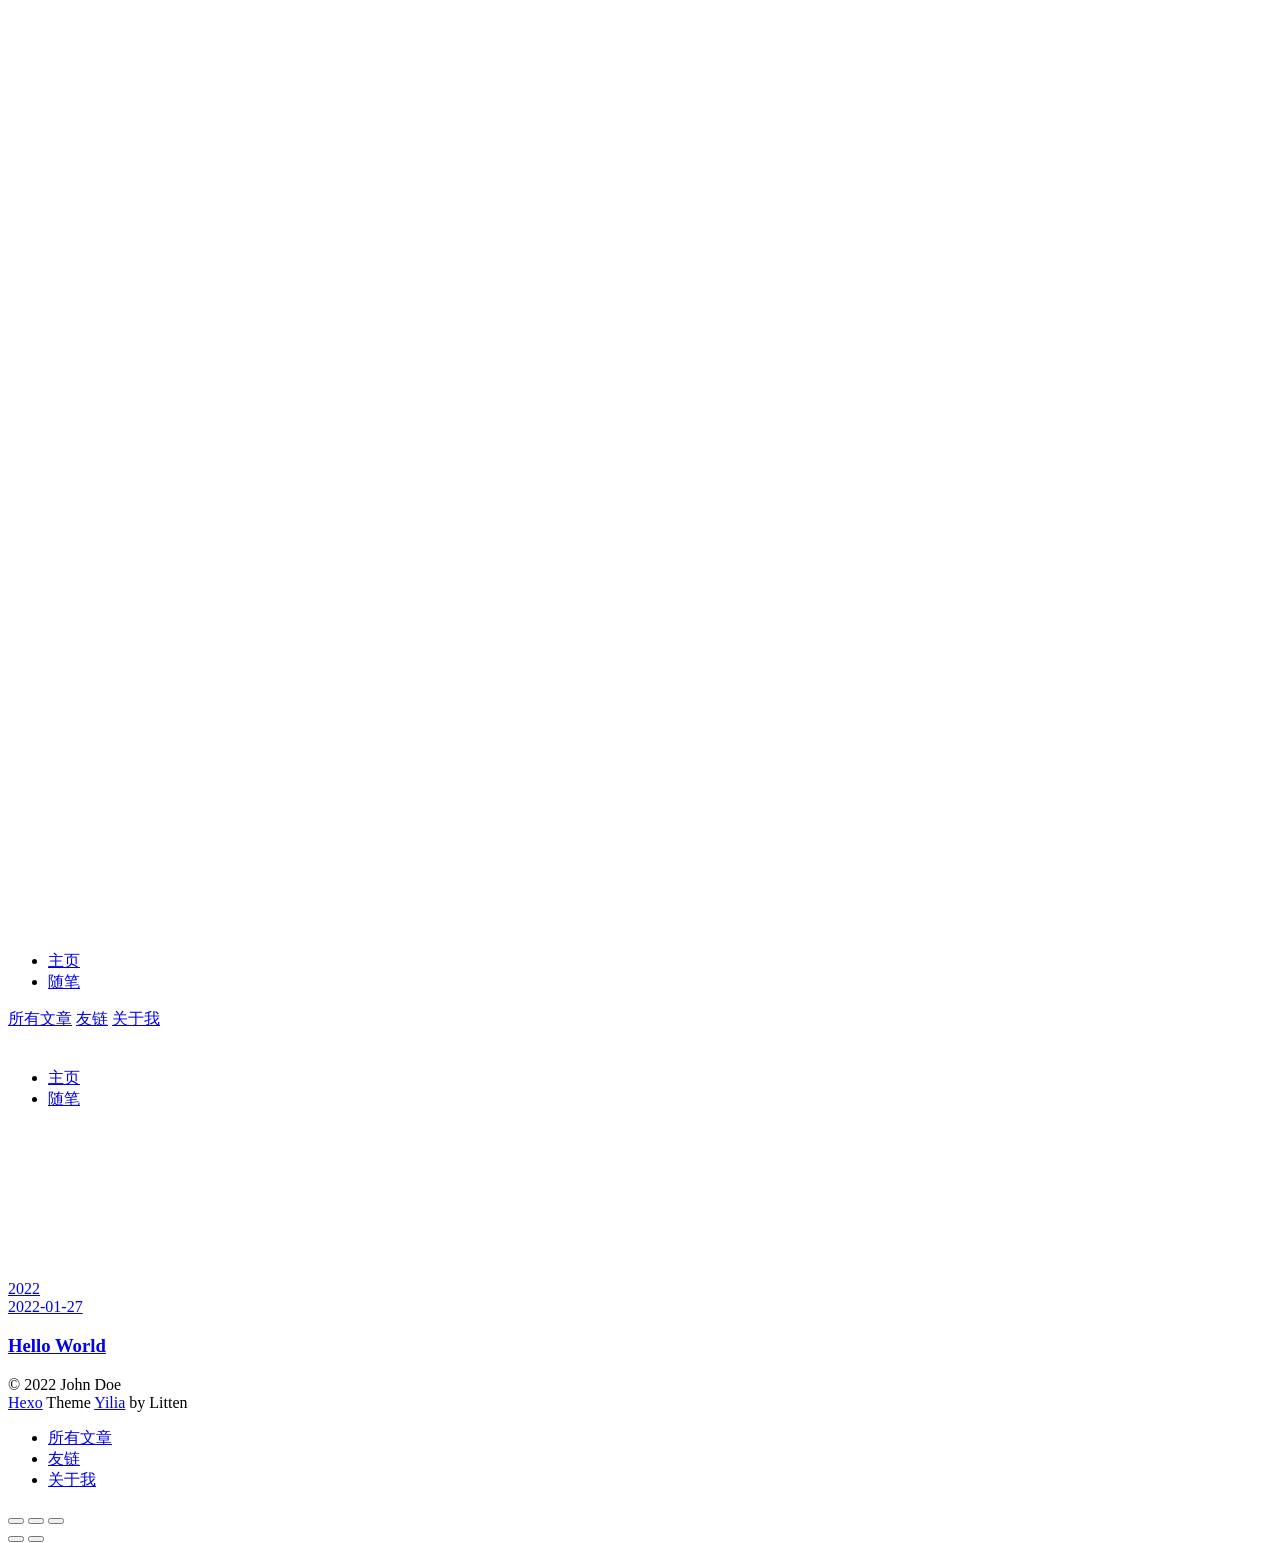
==== archives/index.html @ a37ba39b "Site updated: 2022-01-27 17:16:28" ====
<!DOCTYPE html>
<html>
<head>
  <meta charset="utf-8">
  
  <meta name="renderer" content="webkit">
  <meta http-equiv="X-UA-Compatible" content="IE=edge" >
  <link rel="dns-prefetch" href="http://example.com">
  <title>Archives | Hexo</title>
  <meta name="viewport" content="width=device-width, initial-scale=1, maximum-scale=1">
  <meta property="og:type" content="website">
<meta property="og:title" content="Hexo">
<meta property="og:url" content="http://example.com/archives/index.html">
<meta property="og:site_name" content="Hexo">
<meta property="og:locale" content="en_US">
<meta property="article:author" content="John Doe">
<meta name="twitter:card" content="summary">
  
    <link rel="alternative" href="/atom.xml" title="Hexo" type="application/atom+xml">
  
  
    <link rel="icon" href="/favicon.png">
  
  <link rel="stylesheet" type="text/css" href="/./main.0cf68a.css">
  <style type="text/css">
  
    #container.show {
      background: linear-gradient(200deg,#a0cfe4,#e8c37e);
    }
  </style>
  

  

<meta name="generator" content="Hexo 6.0.0"></head>

<body>
  <div id="container" q-class="show:isCtnShow">
    <canvas id="anm-canvas" class="anm-canvas"></canvas>
    <div class="left-col" q-class="show:isShow">
      
<div class="overlay" style="background: #4d4d4d"></div>
<div class="intrude-less">
	<header id="header" class="inner">
		<a href="/" class="profilepic">
			<img src="" class="js-avatar">
		</a>
		<hgroup>
		  <h1 class="header-author"><a href="/"></a></h1>
		</hgroup>
		

		<nav class="header-menu">
			<ul>
			
				<li><a href="/">主页</a></li>
	        
				<li><a href="/tags/%E9%9A%8F%E7%AC%94/">随笔</a></li>
	        
			</ul>
		</nav>
		<nav class="header-smart-menu">
    		
    			
    			<a q-on="click: openSlider(e, 'innerArchive')" href="javascript:void(0)">所有文章</a>
    			
            
    			
    			<a q-on="click: openSlider(e, 'friends')" href="javascript:void(0)">友链</a>
    			
            
    			
    			<a q-on="click: openSlider(e, 'aboutme')" href="javascript:void(0)">关于我</a>
    			
            
		</nav>
		<nav class="header-nav">
			<div class="social">
				
					<a class="github" target="_blank" href="#" title="github"><i class="icon-github"></i></a>
		        
					<a class="weibo" target="_blank" href="#" title="weibo"><i class="icon-weibo"></i></a>
		        
					<a class="rss" target="_blank" href="#" title="rss"><i class="icon-rss"></i></a>
		        
					<a class="zhihu" target="_blank" href="#" title="zhihu"><i class="icon-zhihu"></i></a>
		        
			</div>
		</nav>
	</header>		
</div>

    </div>
    <div class="mid-col" q-class="show:isShow,hide:isShow|isFalse">
      
<nav id="mobile-nav">
  	<div class="overlay js-overlay" style="background: #4d4d4d"></div>
	<div class="btnctn js-mobile-btnctn">
  		<div class="slider-trigger list" q-on="click: openSlider(e)"><i class="icon icon-sort"></i></div>
	</div>
	<div class="intrude-less">
		<header id="header" class="inner">
			<div class="profilepic">
				<img src="" class="js-avatar">
			</div>
			<hgroup>
			  <h1 class="header-author js-header-author"></h1>
			</hgroup>
			
			
			
				
			
				
			
			
			
			<nav class="header-nav">
				<div class="social">
					
						<a class="github" target="_blank" href="#" title="github"><i class="icon-github"></i></a>
			        
						<a class="weibo" target="_blank" href="#" title="weibo"><i class="icon-weibo"></i></a>
			        
						<a class="rss" target="_blank" href="#" title="rss"><i class="icon-rss"></i></a>
			        
						<a class="zhihu" target="_blank" href="#" title="zhihu"><i class="icon-zhihu"></i></a>
			        
				</div>
			</nav>

			<nav class="header-menu js-header-menu">
				<ul style="width: 50%">
				
				
					<li style="width: 50%"><a href="/">主页</a></li>
		        
					<li style="width: 50%"><a href="/tags/%E9%9A%8F%E7%AC%94/">随笔</a></li>
		        
				</ul>
			</nav>
		</header>				
	</div>
	<div class="mobile-mask" style="display:none" q-show="isShow"></div>
</nav>

      <div id="wrapper" class="body-wrap">
        <div class="menu-l">
          <div class="canvas-wrap">
            <canvas data-colors="#eaeaea" data-sectionHeight="100" data-contentId="js-content" id="myCanvas1" class="anm-canvas"></canvas>
          </div>
          <div id="js-content" class="content-ll">
            
  
  
    
    
      
      
      <section class="archives-wrap">
        <div class="archive-year-wrap">
          <a href="/archives/2022" class="archive-year">2022</a>
        </div>
        <div class="archives">
    
    <article class="archive-article archive-type-post">
  <div class="archive-article-inner">
    <header class="archive-article-header">
      	<div class="article-meta">
	      	<a href="/2022/01/27/hello-world/" class="archive-article-date">
  	<time datetime="2022-01-27T09:00:41.654Z" itemprop="datePublished"><i class="icon-calendar icon"></i>2022-01-27</time>
</a>
        </div>
    	 
  
    <h1 itemprop="name">
      <a class="archive-article-title" href="/2022/01/27/hello-world/">Hello World</a>
    </h1>
  

        <div class="article-info info-on-right">
          
          

        </div>
        <div class="clearfix"></div>
    </header>
  </div>
</article>
  
  
    </div></section>
  

    


          </div>
        </div>
      </div>
      <footer id="footer">
  <div class="outer">
    <div id="footer-info">
    	<div class="footer-left">
    		&copy; 2022 John Doe
    	</div>
      	<div class="footer-right">
      		<a href="http://hexo.io/" target="_blank">Hexo</a>  Theme <a href="https://github.com/litten/hexo-theme-yilia" target="_blank">Yilia</a> by Litten
      	</div>
    </div>
  </div>
</footer>
    </div>
    <script>
	var yiliaConfig = {
		mathjax: false,
		isHome: false,
		isPost: false,
		isArchive: true,
		isTag: false,
		isCategory: false,
		open_in_new: false,
		toc_hide_index: true,
		root: "/",
		innerArchive: true,
		showTags: false
	}
</script>

<script>!function(t){function n(e){if(r[e])return r[e].exports;var i=r[e]={exports:{},id:e,loaded:!1};return t[e].call(i.exports,i,i.exports,n),i.loaded=!0,i.exports}var r={};n.m=t,n.c=r,n.p="./",n(0)}([function(t,n,r){r(195),t.exports=r(191)},function(t,n,r){var e=r(3),i=r(52),o=r(27),u=r(28),c=r(53),f="prototype",a=function(t,n,r){var s,l,h,v,p=t&a.F,d=t&a.G,y=t&a.S,g=t&a.P,b=t&a.B,m=d?e:y?e[n]||(e[n]={}):(e[n]||{})[f],x=d?i:i[n]||(i[n]={}),w=x[f]||(x[f]={});d&&(r=n);for(s in r)l=!p&&m&&void 0!==m[s],h=(l?m:r)[s],v=b&&l?c(h,e):g&&"function"==typeof h?c(Function.call,h):h,m&&u(m,s,h,t&a.U),x[s]!=h&&o(x,s,v),g&&w[s]!=h&&(w[s]=h)};e.core=i,a.F=1,a.G=2,a.S=4,a.P=8,a.B=16,a.W=32,a.U=64,a.R=128,t.exports=a},function(t,n,r){var e=r(6);t.exports=function(t){if(!e(t))throw TypeError(t+" is not an object!");return t}},function(t,n){var r=t.exports="undefined"!=typeof window&&window.Math==Math?window:"undefined"!=typeof self&&self.Math==Math?self:Function("return this")();"number"==typeof __g&&(__g=r)},function(t,n){t.exports=function(t){try{return!!t()}catch(t){return!0}}},function(t,n){var r=t.exports="undefined"!=typeof window&&window.Math==Math?window:"undefined"!=typeof self&&self.Math==Math?self:Function("return this")();"number"==typeof __g&&(__g=r)},function(t,n){t.exports=function(t){return"object"==typeof t?null!==t:"function"==typeof t}},function(t,n,r){var e=r(126)("wks"),i=r(76),o=r(3).Symbol,u="function"==typeof o;(t.exports=function(t){return e[t]||(e[t]=u&&o[t]||(u?o:i)("Symbol."+t))}).store=e},function(t,n){var r={}.hasOwnProperty;t.exports=function(t,n){return r.call(t,n)}},function(t,n,r){var e=r(94),i=r(33);t.exports=function(t){return e(i(t))}},function(t,n,r){t.exports=!r(4)(function(){return 7!=Object.defineProperty({},"a",{get:function(){return 7}}).a})},function(t,n,r){var e=r(2),i=r(167),o=r(50),u=Object.defineProperty;n.f=r(10)?Object.defineProperty:function(t,n,r){if(e(t),n=o(n,!0),e(r),i)try{return u(t,n,r)}catch(t){}if("get"in r||"set"in r)throw TypeError("Accessors not supported!");return"value"in r&&(t[n]=r.value),t}},function(t,n,r){t.exports=!r(18)(function(){return 7!=Object.defineProperty({},"a",{get:function(){return 7}}).a})},function(t,n,r){var e=r(14),i=r(22);t.exports=r(12)?function(t,n,r){return e.f(t,n,i(1,r))}:function(t,n,r){return t[n]=r,t}},function(t,n,r){var e=r(20),i=r(58),o=r(42),u=Object.defineProperty;n.f=r(12)?Object.defineProperty:function(t,n,r){if(e(t),n=o(n,!0),e(r),i)try{return u(t,n,r)}catch(t){}if("get"in r||"set"in r)throw TypeError("Accessors not supported!");return"value"in r&&(t[n]=r.value),t}},function(t,n,r){var e=r(40)("wks"),i=r(23),o=r(5).Symbol,u="function"==typeof o;(t.exports=function(t){return e[t]||(e[t]=u&&o[t]||(u?o:i)("Symbol."+t))}).store=e},function(t,n,r){var e=r(67),i=Math.min;t.exports=function(t){return t>0?i(e(t),9007199254740991):0}},function(t,n,r){var e=r(46);t.exports=function(t){return Object(e(t))}},function(t,n){t.exports=function(t){try{return!!t()}catch(t){return!0}}},function(t,n,r){var e=r(63),i=r(34);t.exports=Object.keys||function(t){return e(t,i)}},function(t,n,r){var e=r(21);t.exports=function(t){if(!e(t))throw TypeError(t+" is not an object!");return t}},function(t,n){t.exports=function(t){return"object"==typeof t?null!==t:"function"==typeof t}},function(t,n){t.exports=function(t,n){return{enumerable:!(1&t),configurable:!(2&t),writable:!(4&t),value:n}}},function(t,n){var r=0,e=Math.random();t.exports=function(t){return"Symbol(".concat(void 0===t?"":t,")_",(++r+e).toString(36))}},function(t,n){var r={}.hasOwnProperty;t.exports=function(t,n){return r.call(t,n)}},function(t,n){var r=t.exports={version:"2.4.0"};"number"==typeof __e&&(__e=r)},function(t,n){t.exports=function(t){if("function"!=typeof t)throw TypeError(t+" is not a function!");return t}},function(t,n,r){var e=r(11),i=r(66);t.exports=r(10)?function(t,n,r){return e.f(t,n,i(1,r))}:function(t,n,r){return t[n]=r,t}},function(t,n,r){var e=r(3),i=r(27),o=r(24),u=r(76)("src"),c="toString",f=Function[c],a=(""+f).split(c);r(52).inspectSource=function(t){return f.call(t)},(t.exports=function(t,n,r,c){var f="function"==typeof r;f&&(o(r,"name")||i(r,"name",n)),t[n]!==r&&(f&&(o(r,u)||i(r,u,t[n]?""+t[n]:a.join(String(n)))),t===e?t[n]=r:c?t[n]?t[n]=r:i(t,n,r):(delete t[n],i(t,n,r)))})(Function.prototype,c,function(){return"function"==typeof this&&this[u]||f.call(this)})},function(t,n,r){var e=r(1),i=r(4),o=r(46),u=function(t,n,r,e){var i=String(o(t)),u="<"+n;return""!==r&&(u+=" "+r+'="'+String(e).replace(/"/g,"&quot;")+'"'),u+">"+i+"</"+n+">"};t.exports=function(t,n){var r={};r[t]=n(u),e(e.P+e.F*i(function(){var n=""[t]('"');return n!==n.toLowerCase()||n.split('"').length>3}),"String",r)}},function(t,n,r){var e=r(115),i=r(46);t.exports=function(t){return e(i(t))}},function(t,n,r){var e=r(116),i=r(66),o=r(30),u=r(50),c=r(24),f=r(167),a=Object.getOwnPropertyDescriptor;n.f=r(10)?a:function(t,n){if(t=o(t),n=u(n,!0),f)try{return a(t,n)}catch(t){}if(c(t,n))return i(!e.f.call(t,n),t[n])}},function(t,n,r){var e=r(24),i=r(17),o=r(145)("IE_PROTO"),u=Object.prototype;t.exports=Object.getPrototypeOf||function(t){return t=i(t),e(t,o)?t[o]:"function"==typeof t.constructor&&t instanceof t.constructor?t.constructor.prototype:t instanceof Object?u:null}},function(t,n){t.exports=function(t){if(void 0==t)throw TypeError("Can't call method on  "+t);return t}},function(t,n){t.exports="constructor,hasOwnProperty,isPrototypeOf,propertyIsEnumerable,toLocaleString,toString,valueOf".split(",")},function(t,n){t.exports={}},function(t,n){t.exports=!0},function(t,n){n.f={}.propertyIsEnumerable},function(t,n,r){var e=r(14).f,i=r(8),o=r(15)("toStringTag");t.exports=function(t,n,r){t&&!i(t=r?t:t.prototype,o)&&e(t,o,{configurable:!0,value:n})}},function(t,n,r){var e=r(40)("keys"),i=r(23);t.exports=function(t){return e[t]||(e[t]=i(t))}},function(t,n,r){var e=r(5),i="__core-js_shared__",o=e[i]||(e[i]={});t.exports=function(t){return o[t]||(o[t]={})}},function(t,n){var r=Math.ceil,e=Math.floor;t.exports=function(t){return isNaN(t=+t)?0:(t>0?e:r)(t)}},function(t,n,r){var e=r(21);t.exports=function(t,n){if(!e(t))return t;var r,i;if(n&&"function"==typeof(r=t.toString)&&!e(i=r.call(t)))return i;if("function"==typeof(r=t.valueOf)&&!e(i=r.call(t)))return i;if(!n&&"function"==typeof(r=t.toString)&&!e(i=r.call(t)))return i;throw TypeError("Can't convert object to primitive value")}},function(t,n,r){var e=r(5),i=r(25),o=r(36),u=r(44),c=r(14).f;t.exports=function(t){var n=i.Symbol||(i.Symbol=o?{}:e.Symbol||{});"_"==t.charAt(0)||t in n||c(n,t,{value:u.f(t)})}},function(t,n,r){n.f=r(15)},function(t,n){var r={}.toString;t.exports=function(t){return r.call(t).slice(8,-1)}},function(t,n){t.exports=function(t){if(void 0==t)throw TypeError("Can't call method on  "+t);return t}},function(t,n,r){var e=r(4);t.exports=function(t,n){return!!t&&e(function(){n?t.call(null,function(){},1):t.call(null)})}},function(t,n,r){var e=r(53),i=r(115),o=r(17),u=r(16),c=r(203);t.exports=function(t,n){var r=1==t,f=2==t,a=3==t,s=4==t,l=6==t,h=5==t||l,v=n||c;return function(n,c,p){for(var d,y,g=o(n),b=i(g),m=e(c,p,3),x=u(b.length),w=0,S=r?v(n,x):f?v(n,0):void 0;x>w;w++)if((h||w in b)&&(d=b[w],y=m(d,w,g),t))if(r)S[w]=y;else if(y)switch(t){case 3:return!0;case 5:return d;case 6:return w;case 2:S.push(d)}else if(s)return!1;return l?-1:a||s?s:S}}},function(t,n,r){var e=r(1),i=r(52),o=r(4);t.exports=function(t,n){var r=(i.Object||{})[t]||Object[t],u={};u[t]=n(r),e(e.S+e.F*o(function(){r(1)}),"Object",u)}},function(t,n,r){var e=r(6);t.exports=function(t,n){if(!e(t))return t;var r,i;if(n&&"function"==typeof(r=t.toString)&&!e(i=r.call(t)))return i;if("function"==typeof(r=t.valueOf)&&!e(i=r.call(t)))return i;if(!n&&"function"==typeof(r=t.toString)&&!e(i=r.call(t)))return i;throw TypeError("Can't convert object to primitive value")}},function(t,n,r){var e=r(5),i=r(25),o=r(91),u=r(13),c="prototype",f=function(t,n,r){var a,s,l,h=t&f.F,v=t&f.G,p=t&f.S,d=t&f.P,y=t&f.B,g=t&f.W,b=v?i:i[n]||(i[n]={}),m=b[c],x=v?e:p?e[n]:(e[n]||{})[c];v&&(r=n);for(a in r)(s=!h&&x&&void 0!==x[a])&&a in b||(l=s?x[a]:r[a],b[a]=v&&"function"!=typeof x[a]?r[a]:y&&s?o(l,e):g&&x[a]==l?function(t){var n=function(n,r,e){if(this instanceof t){switch(arguments.length){case 0:return new t;case 1:return new t(n);case 2:return new t(n,r)}return new t(n,r,e)}return t.apply(this,arguments)};return n[c]=t[c],n}(l):d&&"function"==typeof l?o(Function.call,l):l,d&&((b.virtual||(b.virtual={}))[a]=l,t&f.R&&m&&!m[a]&&u(m,a,l)))};f.F=1,f.G=2,f.S=4,f.P=8,f.B=16,f.W=32,f.U=64,f.R=128,t.exports=f},function(t,n){var r=t.exports={version:"2.4.0"};"number"==typeof __e&&(__e=r)},function(t,n,r){var e=r(26);t.exports=function(t,n,r){if(e(t),void 0===n)return t;switch(r){case 1:return function(r){return t.call(n,r)};case 2:return function(r,e){return t.call(n,r,e)};case 3:return function(r,e,i){return t.call(n,r,e,i)}}return function(){return t.apply(n,arguments)}}},function(t,n,r){var e=r(183),i=r(1),o=r(126)("metadata"),u=o.store||(o.store=new(r(186))),c=function(t,n,r){var i=u.get(t);if(!i){if(!r)return;u.set(t,i=new e)}var o=i.get(n);if(!o){if(!r)return;i.set(n,o=new e)}return o},f=function(t,n,r){var e=c(n,r,!1);return void 0!==e&&e.has(t)},a=function(t,n,r){var e=c(n,r,!1);return void 0===e?void 0:e.get(t)},s=function(t,n,r,e){c(r,e,!0).set(t,n)},l=function(t,n){var r=c(t,n,!1),e=[];return r&&r.forEach(function(t,n){e.push(n)}),e},h=function(t){return void 0===t||"symbol"==typeof t?t:String(t)},v=function(t){i(i.S,"Reflect",t)};t.exports={store:u,map:c,has:f,get:a,set:s,keys:l,key:h,exp:v}},function(t,n,r){"use strict";if(r(10)){var e=r(69),i=r(3),o=r(4),u=r(1),c=r(127),f=r(152),a=r(53),s=r(68),l=r(66),h=r(27),v=r(73),p=r(67),d=r(16),y=r(75),g=r(50),b=r(24),m=r(180),x=r(114),w=r(6),S=r(17),_=r(137),O=r(70),E=r(32),P=r(71).f,j=r(154),F=r(76),M=r(7),A=r(48),N=r(117),T=r(146),I=r(155),k=r(80),L=r(123),R=r(74),C=r(130),D=r(160),U=r(11),W=r(31),G=U.f,B=W.f,V=i.RangeError,z=i.TypeError,q=i.Uint8Array,K="ArrayBuffer",J="Shared"+K,Y="BYTES_PER_ELEMENT",H="prototype",$=Array[H],X=f.ArrayBuffer,Q=f.DataView,Z=A(0),tt=A(2),nt=A(3),rt=A(4),et=A(5),it=A(6),ot=N(!0),ut=N(!1),ct=I.values,ft=I.keys,at=I.entries,st=$.lastIndexOf,lt=$.reduce,ht=$.reduceRight,vt=$.join,pt=$.sort,dt=$.slice,yt=$.toString,gt=$.toLocaleString,bt=M("iterator"),mt=M("toStringTag"),xt=F("typed_constructor"),wt=F("def_constructor"),St=c.CONSTR,_t=c.TYPED,Ot=c.VIEW,Et="Wrong length!",Pt=A(1,function(t,n){return Tt(T(t,t[wt]),n)}),jt=o(function(){return 1===new q(new Uint16Array([1]).buffer)[0]}),Ft=!!q&&!!q[H].set&&o(function(){new q(1).set({})}),Mt=function(t,n){if(void 0===t)throw z(Et);var r=+t,e=d(t);if(n&&!m(r,e))throw V(Et);return e},At=function(t,n){var r=p(t);if(r<0||r%n)throw V("Wrong offset!");return r},Nt=function(t){if(w(t)&&_t in t)return t;throw z(t+" is not a typed array!")},Tt=function(t,n){if(!(w(t)&&xt in t))throw z("It is not a typed array constructor!");return new t(n)},It=function(t,n){return kt(T(t,t[wt]),n)},kt=function(t,n){for(var r=0,e=n.length,i=Tt(t,e);e>r;)i[r]=n[r++];return i},Lt=function(t,n,r){G(t,n,{get:function(){return this._d[r]}})},Rt=function(t){var n,r,e,i,o,u,c=S(t),f=arguments.length,s=f>1?arguments[1]:void 0,l=void 0!==s,h=j(c);if(void 0!=h&&!_(h)){for(u=h.call(c),e=[],n=0;!(o=u.next()).done;n++)e.push(o.value);c=e}for(l&&f>2&&(s=a(s,arguments[2],2)),n=0,r=d(c.length),i=Tt(this,r);r>n;n++)i[n]=l?s(c[n],n):c[n];return i},Ct=function(){for(var t=0,n=arguments.length,r=Tt(this,n);n>t;)r[t]=arguments[t++];return r},Dt=!!q&&o(function(){gt.call(new q(1))}),Ut=function(){return gt.apply(Dt?dt.call(Nt(this)):Nt(this),arguments)},Wt={copyWithin:function(t,n){return D.call(Nt(this),t,n,arguments.length>2?arguments[2]:void 0)},every:function(t){return rt(Nt(this),t,arguments.length>1?arguments[1]:void 0)},fill:function(t){return C.apply(Nt(this),arguments)},filter:function(t){return It(this,tt(Nt(this),t,arguments.length>1?arguments[1]:void 0))},find:function(t){return et(Nt(this),t,arguments.length>1?arguments[1]:void 0)},findIndex:function(t){return it(Nt(this),t,arguments.length>1?arguments[1]:void 0)},forEach:function(t){Z(Nt(this),t,arguments.length>1?arguments[1]:void 0)},indexOf:function(t){return ut(Nt(this),t,arguments.length>1?arguments[1]:void 0)},includes:function(t){return ot(Nt(this),t,arguments.length>1?arguments[1]:void 0)},join:function(t){return vt.apply(Nt(this),arguments)},lastIndexOf:function(t){return st.apply(Nt(this),arguments)},map:function(t){return Pt(Nt(this),t,arguments.length>1?arguments[1]:void 0)},reduce:function(t){return lt.apply(Nt(this),arguments)},reduceRight:function(t){return ht.apply(Nt(this),arguments)},reverse:function(){for(var t,n=this,r=Nt(n).length,e=Math.floor(r/2),i=0;i<e;)t=n[i],n[i++]=n[--r],n[r]=t;return n},some:function(t){return nt(Nt(this),t,arguments.length>1?arguments[1]:void 0)},sort:function(t){return pt.call(Nt(this),t)},subarray:function(t,n){var r=Nt(this),e=r.length,i=y(t,e);return new(T(r,r[wt]))(r.buffer,r.byteOffset+i*r.BYTES_PER_ELEMENT,d((void 0===n?e:y(n,e))-i))}},Gt=function(t,n){return It(this,dt.call(Nt(this),t,n))},Bt=function(t){Nt(this);var n=At(arguments[1],1),r=this.length,e=S(t),i=d(e.length),o=0;if(i+n>r)throw V(Et);for(;o<i;)this[n+o]=e[o++]},Vt={entries:function(){return at.call(Nt(this))},keys:function(){return ft.call(Nt(this))},values:function(){return ct.call(Nt(this))}},zt=function(t,n){return w(t)&&t[_t]&&"symbol"!=typeof n&&n in t&&String(+n)==String(n)},qt=function(t,n){return zt(t,n=g(n,!0))?l(2,t[n]):B(t,n)},Kt=function(t,n,r){return!(zt(t,n=g(n,!0))&&w(r)&&b(r,"value"))||b(r,"get")||b(r,"set")||r.configurable||b(r,"writable")&&!r.writable||b(r,"enumerable")&&!r.enumerable?G(t,n,r):(t[n]=r.value,t)};St||(W.f=qt,U.f=Kt),u(u.S+u.F*!St,"Object",{getOwnPropertyDescriptor:qt,defineProperty:Kt}),o(function(){yt.call({})})&&(yt=gt=function(){return vt.call(this)});var Jt=v({},Wt);v(Jt,Vt),h(Jt,bt,Vt.values),v(Jt,{slice:Gt,set:Bt,constructor:function(){},toString:yt,toLocaleString:Ut}),Lt(Jt,"buffer","b"),Lt(Jt,"byteOffset","o"),Lt(Jt,"byteLength","l"),Lt(Jt,"length","e"),G(Jt,mt,{get:function(){return this[_t]}}),t.exports=function(t,n,r,f){f=!!f;var a=t+(f?"Clamped":"")+"Array",l="Uint8Array"!=a,v="get"+t,p="set"+t,y=i[a],g=y||{},b=y&&E(y),m=!y||!c.ABV,S={},_=y&&y[H],j=function(t,r){var e=t._d;return e.v[v](r*n+e.o,jt)},F=function(t,r,e){var i=t._d;f&&(e=(e=Math.round(e))<0?0:e>255?255:255&e),i.v[p](r*n+i.o,e,jt)},M=function(t,n){G(t,n,{get:function(){return j(this,n)},set:function(t){return F(this,n,t)},enumerable:!0})};m?(y=r(function(t,r,e,i){s(t,y,a,"_d");var o,u,c,f,l=0,v=0;if(w(r)){if(!(r instanceof X||(f=x(r))==K||f==J))return _t in r?kt(y,r):Rt.call(y,r);o=r,v=At(e,n);var p=r.byteLength;if(void 0===i){if(p%n)throw V(Et);if((u=p-v)<0)throw V(Et)}else if((u=d(i)*n)+v>p)throw V(Et);c=u/n}else c=Mt(r,!0),u=c*n,o=new X(u);for(h(t,"_d",{b:o,o:v,l:u,e:c,v:new Q(o)});l<c;)M(t,l++)}),_=y[H]=O(Jt),h(_,"constructor",y)):L(function(t){new y(null),new y(t)},!0)||(y=r(function(t,r,e,i){s(t,y,a);var o;return w(r)?r instanceof X||(o=x(r))==K||o==J?void 0!==i?new g(r,At(e,n),i):void 0!==e?new g(r,At(e,n)):new g(r):_t in r?kt(y,r):Rt.call(y,r):new g(Mt(r,l))}),Z(b!==Function.prototype?P(g).concat(P(b)):P(g),function(t){t in y||h(y,t,g[t])}),y[H]=_,e||(_.constructor=y));var A=_[bt],N=!!A&&("values"==A.name||void 0==A.name),T=Vt.values;h(y,xt,!0),h(_,_t,a),h(_,Ot,!0),h(_,wt,y),(f?new y(1)[mt]==a:mt in _)||G(_,mt,{get:function(){return a}}),S[a]=y,u(u.G+u.W+u.F*(y!=g),S),u(u.S,a,{BYTES_PER_ELEMENT:n,from:Rt,of:Ct}),Y in _||h(_,Y,n),u(u.P,a,Wt),R(a),u(u.P+u.F*Ft,a,{set:Bt}),u(u.P+u.F*!N,a,Vt),u(u.P+u.F*(_.toString!=yt),a,{toString:yt}),u(u.P+u.F*o(function(){new y(1).slice()}),a,{slice:Gt}),u(u.P+u.F*(o(function(){return[1,2].toLocaleString()!=new y([1,2]).toLocaleString()})||!o(function(){_.toLocaleString.call([1,2])})),a,{toLocaleString:Ut}),k[a]=N?A:T,e||N||h(_,bt,T)}}else t.exports=function(){}},function(t,n){var r={}.toString;t.exports=function(t){return r.call(t).slice(8,-1)}},function(t,n,r){var e=r(21),i=r(5).document,o=e(i)&&e(i.createElement);t.exports=function(t){return o?i.createElement(t):{}}},function(t,n,r){t.exports=!r(12)&&!r(18)(function(){return 7!=Object.defineProperty(r(57)("div"),"a",{get:function(){return 7}}).a})},function(t,n,r){"use strict";var e=r(36),i=r(51),o=r(64),u=r(13),c=r(8),f=r(35),a=r(96),s=r(38),l=r(103),h=r(15)("iterator"),v=!([].keys&&"next"in[].keys()),p="keys",d="values",y=function(){return this};t.exports=function(t,n,r,g,b,m,x){a(r,n,g);var w,S,_,O=function(t){if(!v&&t in F)return F[t];switch(t){case p:case d:return function(){return new r(this,t)}}return function(){return new r(this,t)}},E=n+" Iterator",P=b==d,j=!1,F=t.prototype,M=F[h]||F["@@iterator"]||b&&F[b],A=M||O(b),N=b?P?O("entries"):A:void 0,T="Array"==n?F.entries||M:M;if(T&&(_=l(T.call(new t)))!==Object.prototype&&(s(_,E,!0),e||c(_,h)||u(_,h,y)),P&&M&&M.name!==d&&(j=!0,A=function(){return M.call(this)}),e&&!x||!v&&!j&&F[h]||u(F,h,A),f[n]=A,f[E]=y,b)if(w={values:P?A:O(d),keys:m?A:O(p),entries:N},x)for(S in w)S in F||o(F,S,w[S]);else i(i.P+i.F*(v||j),n,w);return w}},function(t,n,r){var e=r(20),i=r(100),o=r(34),u=r(39)("IE_PROTO"),c=function(){},f="prototype",a=function(){var t,n=r(57)("iframe"),e=o.length;for(n.style.display="none",r(93).appendChild(n),n.src="javascript:",t=n.contentWindow.document,t.open(),t.write("<script>document.F=Object<\/script>"),t.close(),a=t.F;e--;)delete a[f][o[e]];return a()};t.exports=Object.create||function(t,n){var r;return null!==t?(c[f]=e(t),r=new c,c[f]=null,r[u]=t):r=a(),void 0===n?r:i(r,n)}},function(t,n,r){var e=r(63),i=r(34).concat("length","prototype");n.f=Object.getOwnPropertyNames||function(t){return e(t,i)}},function(t,n){n.f=Object.getOwnPropertySymbols},function(t,n,r){var e=r(8),i=r(9),o=r(90)(!1),u=r(39)("IE_PROTO");t.exports=function(t,n){var r,c=i(t),f=0,a=[];for(r in c)r!=u&&e(c,r)&&a.push(r);for(;n.length>f;)e(c,r=n[f++])&&(~o(a,r)||a.push(r));return a}},function(t,n,r){t.exports=r(13)},function(t,n,r){var e=r(76)("meta"),i=r(6),o=r(24),u=r(11).f,c=0,f=Object.isExtensible||function(){return!0},a=!r(4)(function(){return f(Object.preventExtensions({}))}),s=function(t){u(t,e,{value:{i:"O"+ ++c,w:{}}})},l=function(t,n){if(!i(t))return"symbol"==typeof t?t:("string"==typeof t?"S":"P")+t;if(!o(t,e)){if(!f(t))return"F";if(!n)return"E";s(t)}return t[e].i},h=function(t,n){if(!o(t,e)){if(!f(t))return!0;if(!n)return!1;s(t)}return t[e].w},v=function(t){return a&&p.NEED&&f(t)&&!o(t,e)&&s(t),t},p=t.exports={KEY:e,NEED:!1,fastKey:l,getWeak:h,onFreeze:v}},function(t,n){t.exports=function(t,n){return{enumerable:!(1&t),configurable:!(2&t),writable:!(4&t),value:n}}},function(t,n){var r=Math.ceil,e=Math.floor;t.exports=function(t){return isNaN(t=+t)?0:(t>0?e:r)(t)}},function(t,n){t.exports=function(t,n,r,e){if(!(t instanceof n)||void 0!==e&&e in t)throw TypeError(r+": incorrect invocation!");return t}},function(t,n){t.exports=!1},function(t,n,r){var e=r(2),i=r(173),o=r(133),u=r(145)("IE_PROTO"),c=function(){},f="prototype",a=function(){var t,n=r(132)("iframe"),e=o.length;for(n.style.display="none",r(135).appendChild(n),n.src="javascript:",t=n.contentWindow.document,t.open(),t.write("<script>document.F=Object<\/script>"),t.close(),a=t.F;e--;)delete a[f][o[e]];return a()};t.exports=Object.create||function(t,n){var r;return null!==t?(c[f]=e(t),r=new c,c[f]=null,r[u]=t):r=a(),void 0===n?r:i(r,n)}},function(t,n,r){var e=r(175),i=r(133).concat("length","prototype");n.f=Object.getOwnPropertyNames||function(t){return e(t,i)}},function(t,n,r){var e=r(175),i=r(133);t.exports=Object.keys||function(t){return e(t,i)}},function(t,n,r){var e=r(28);t.exports=function(t,n,r){for(var i in n)e(t,i,n[i],r);return t}},function(t,n,r){"use strict";var e=r(3),i=r(11),o=r(10),u=r(7)("species");t.exports=function(t){var n=e[t];o&&n&&!n[u]&&i.f(n,u,{configurable:!0,get:function(){return this}})}},function(t,n,r){var e=r(67),i=Math.max,o=Math.min;t.exports=function(t,n){return t=e(t),t<0?i(t+n,0):o(t,n)}},function(t,n){var r=0,e=Math.random();t.exports=function(t){return"Symbol(".concat(void 0===t?"":t,")_",(++r+e).toString(36))}},function(t,n,r){var e=r(33);t.exports=function(t){return Object(e(t))}},function(t,n,r){var e=r(7)("unscopables"),i=Array.prototype;void 0==i[e]&&r(27)(i,e,{}),t.exports=function(t){i[e][t]=!0}},function(t,n,r){var e=r(53),i=r(169),o=r(137),u=r(2),c=r(16),f=r(154),a={},s={},n=t.exports=function(t,n,r,l,h){var v,p,d,y,g=h?function(){return t}:f(t),b=e(r,l,n?2:1),m=0;if("function"!=typeof g)throw TypeError(t+" is not iterable!");if(o(g)){for(v=c(t.length);v>m;m++)if((y=n?b(u(p=t[m])[0],p[1]):b(t[m]))===a||y===s)return y}else for(d=g.call(t);!(p=d.next()).done;)if((y=i(d,b,p.value,n))===a||y===s)return y};n.BREAK=a,n.RETURN=s},function(t,n){t.exports={}},function(t,n,r){var e=r(11).f,i=r(24),o=r(7)("toStringTag");t.exports=function(t,n,r){t&&!i(t=r?t:t.prototype,o)&&e(t,o,{configurable:!0,value:n})}},function(t,n,r){var e=r(1),i=r(46),o=r(4),u=r(150),c="["+u+"]",f="​",a=RegExp("^"+c+c+"*"),s=RegExp(c+c+"*$"),l=function(t,n,r){var i={},c=o(function(){return!!u[t]()||f[t]()!=f}),a=i[t]=c?n(h):u[t];r&&(i[r]=a),e(e.P+e.F*c,"String",i)},h=l.trim=function(t,n){return t=String(i(t)),1&n&&(t=t.replace(a,"")),2&n&&(t=t.replace(s,"")),t};t.exports=l},function(t,n,r){t.exports={default:r(86),__esModule:!0}},function(t,n,r){t.exports={default:r(87),__esModule:!0}},function(t,n,r){"use strict";function e(t){return t&&t.__esModule?t:{default:t}}n.__esModule=!0;var i=r(84),o=e(i),u=r(83),c=e(u),f="function"==typeof c.default&&"symbol"==typeof o.default?function(t){return typeof t}:function(t){return t&&"function"==typeof c.default&&t.constructor===c.default&&t!==c.default.prototype?"symbol":typeof t};n.default="function"==typeof c.default&&"symbol"===f(o.default)?function(t){return void 0===t?"undefined":f(t)}:function(t){return t&&"function"==typeof c.default&&t.constructor===c.default&&t!==c.default.prototype?"symbol":void 0===t?"undefined":f(t)}},function(t,n,r){r(110),r(108),r(111),r(112),t.exports=r(25).Symbol},function(t,n,r){r(109),r(113),t.exports=r(44).f("iterator")},function(t,n){t.exports=function(t){if("function"!=typeof t)throw TypeError(t+" is not a function!");return t}},function(t,n){t.exports=function(){}},function(t,n,r){var e=r(9),i=r(106),o=r(105);t.exports=function(t){return function(n,r,u){var c,f=e(n),a=i(f.length),s=o(u,a);if(t&&r!=r){for(;a>s;)if((c=f[s++])!=c)return!0}else for(;a>s;s++)if((t||s in f)&&f[s]===r)return t||s||0;return!t&&-1}}},function(t,n,r){var e=r(88);t.exports=function(t,n,r){if(e(t),void 0===n)return t;switch(r){case 1:return function(r){return t.call(n,r)};case 2:return function(r,e){return t.call(n,r,e)};case 3:return function(r,e,i){return t.call(n,r,e,i)}}return function(){return t.apply(n,arguments)}}},function(t,n,r){var e=r(19),i=r(62),o=r(37);t.exports=function(t){var n=e(t),r=i.f;if(r)for(var u,c=r(t),f=o.f,a=0;c.length>a;)f.call(t,u=c[a++])&&n.push(u);return n}},function(t,n,r){t.exports=r(5).document&&document.documentElement},function(t,n,r){var e=r(56);t.exports=Object("z").propertyIsEnumerable(0)?Object:function(t){return"String"==e(t)?t.split(""):Object(t)}},function(t,n,r){var e=r(56);t.exports=Array.isArray||function(t){return"Array"==e(t)}},function(t,n,r){"use strict";var e=r(60),i=r(22),o=r(38),u={};r(13)(u,r(15)("iterator"),function(){return this}),t.exports=function(t,n,r){t.prototype=e(u,{next:i(1,r)}),o(t,n+" Iterator")}},function(t,n){t.exports=function(t,n){return{value:n,done:!!t}}},function(t,n,r){var e=r(19),i=r(9);t.exports=function(t,n){for(var r,o=i(t),u=e(o),c=u.length,f=0;c>f;)if(o[r=u[f++]]===n)return r}},function(t,n,r){var e=r(23)("meta"),i=r(21),o=r(8),u=r(14).f,c=0,f=Object.isExtensible||function(){return!0},a=!r(18)(function(){return f(Object.preventExtensions({}))}),s=function(t){u(t,e,{value:{i:"O"+ ++c,w:{}}})},l=function(t,n){if(!i(t))return"symbol"==typeof t?t:("string"==typeof t?"S":"P")+t;if(!o(t,e)){if(!f(t))return"F";if(!n)return"E";s(t)}return t[e].i},h=function(t,n){if(!o(t,e)){if(!f(t))return!0;if(!n)return!1;s(t)}return t[e].w},v=function(t){return a&&p.NEED&&f(t)&&!o(t,e)&&s(t),t},p=t.exports={KEY:e,NEED:!1,fastKey:l,getWeak:h,onFreeze:v}},function(t,n,r){var e=r(14),i=r(20),o=r(19);t.exports=r(12)?Object.defineProperties:function(t,n){i(t);for(var r,u=o(n),c=u.length,f=0;c>f;)e.f(t,r=u[f++],n[r]);return t}},function(t,n,r){var e=r(37),i=r(22),o=r(9),u=r(42),c=r(8),f=r(58),a=Object.getOwnPropertyDescriptor;n.f=r(12)?a:function(t,n){if(t=o(t),n=u(n,!0),f)try{return a(t,n)}catch(t){}if(c(t,n))return i(!e.f.call(t,n),t[n])}},function(t,n,r){var e=r(9),i=r(61).f,o={}.toString,u="object"==typeof window&&window&&Object.getOwnPropertyNames?Object.getOwnPropertyNames(window):[],c=function(t){try{return i(t)}catch(t){return u.slice()}};t.exports.f=function(t){return u&&"[object Window]"==o.call(t)?c(t):i(e(t))}},function(t,n,r){var e=r(8),i=r(77),o=r(39)("IE_PROTO"),u=Object.prototype;t.exports=Object.getPrototypeOf||function(t){return t=i(t),e(t,o)?t[o]:"function"==typeof t.constructor&&t instanceof t.constructor?t.constructor.prototype:t instanceof Object?u:null}},function(t,n,r){var e=r(41),i=r(33);t.exports=function(t){return function(n,r){var o,u,c=String(i(n)),f=e(r),a=c.length;return f<0||f>=a?t?"":void 0:(o=c.charCodeAt(f),o<55296||o>56319||f+1===a||(u=c.charCodeAt(f+1))<56320||u>57343?t?c.charAt(f):o:t?c.slice(f,f+2):u-56320+(o-55296<<10)+65536)}}},function(t,n,r){var e=r(41),i=Math.max,o=Math.min;t.exports=function(t,n){return t=e(t),t<0?i(t+n,0):o(t,n)}},function(t,n,r){var e=r(41),i=Math.min;t.exports=function(t){return t>0?i(e(t),9007199254740991):0}},function(t,n,r){"use strict";var e=r(89),i=r(97),o=r(35),u=r(9);t.exports=r(59)(Array,"Array",function(t,n){this._t=u(t),this._i=0,this._k=n},function(){var t=this._t,n=this._k,r=this._i++;return!t||r>=t.length?(this._t=void 0,i(1)):"keys"==n?i(0,r):"values"==n?i(0,t[r]):i(0,[r,t[r]])},"values"),o.Arguments=o.Array,e("keys"),e("values"),e("entries")},function(t,n){},function(t,n,r){"use strict";var e=r(104)(!0);r(59)(String,"String",function(t){this._t=String(t),this._i=0},function(){var t,n=this._t,r=this._i;return r>=n.length?{value:void 0,done:!0}:(t=e(n,r),this._i+=t.length,{value:t,done:!1})})},function(t,n,r){"use strict";var e=r(5),i=r(8),o=r(12),u=r(51),c=r(64),f=r(99).KEY,a=r(18),s=r(40),l=r(38),h=r(23),v=r(15),p=r(44),d=r(43),y=r(98),g=r(92),b=r(95),m=r(20),x=r(9),w=r(42),S=r(22),_=r(60),O=r(102),E=r(101),P=r(14),j=r(19),F=E.f,M=P.f,A=O.f,N=e.Symbol,T=e.JSON,I=T&&T.stringify,k="prototype",L=v("_hidden"),R=v("toPrimitive"),C={}.propertyIsEnumerable,D=s("symbol-registry"),U=s("symbols"),W=s("op-symbols"),G=Object[k],B="function"==typeof N,V=e.QObject,z=!V||!V[k]||!V[k].findChild,q=o&&a(function(){return 7!=_(M({},"a",{get:function(){return M(this,"a",{value:7}).a}})).a})?function(t,n,r){var e=F(G,n);e&&delete G[n],M(t,n,r),e&&t!==G&&M(G,n,e)}:M,K=function(t){var n=U[t]=_(N[k]);return n._k=t,n},J=B&&"symbol"==typeof N.iterator?function(t){return"symbol"==typeof t}:function(t){return t instanceof N},Y=function(t,n,r){return t===G&&Y(W,n,r),m(t),n=w(n,!0),m(r),i(U,n)?(r.enumerable?(i(t,L)&&t[L][n]&&(t[L][n]=!1),r=_(r,{enumerable:S(0,!1)})):(i(t,L)||M(t,L,S(1,{})),t[L][n]=!0),q(t,n,r)):M(t,n,r)},H=function(t,n){m(t);for(var r,e=g(n=x(n)),i=0,o=e.length;o>i;)Y(t,r=e[i++],n[r]);return t},$=function(t,n){return void 0===n?_(t):H(_(t),n)},X=function(t){var n=C.call(this,t=w(t,!0));return!(this===G&&i(U,t)&&!i(W,t))&&(!(n||!i(this,t)||!i(U,t)||i(this,L)&&this[L][t])||n)},Q=function(t,n){if(t=x(t),n=w(n,!0),t!==G||!i(U,n)||i(W,n)){var r=F(t,n);return!r||!i(U,n)||i(t,L)&&t[L][n]||(r.enumerable=!0),r}},Z=function(t){for(var n,r=A(x(t)),e=[],o=0;r.length>o;)i(U,n=r[o++])||n==L||n==f||e.push(n);return e},tt=function(t){for(var n,r=t===G,e=A(r?W:x(t)),o=[],u=0;e.length>u;)!i(U,n=e[u++])||r&&!i(G,n)||o.push(U[n]);return o};B||(N=function(){if(this instanceof N)throw TypeError("Symbol is not a constructor!");var t=h(arguments.length>0?arguments[0]:void 0),n=function(r){this===G&&n.call(W,r),i(this,L)&&i(this[L],t)&&(this[L][t]=!1),q(this,t,S(1,r))};return o&&z&&q(G,t,{configurable:!0,set:n}),K(t)},c(N[k],"toString",function(){return this._k}),E.f=Q,P.f=Y,r(61).f=O.f=Z,r(37).f=X,r(62).f=tt,o&&!r(36)&&c(G,"propertyIsEnumerable",X,!0),p.f=function(t){return K(v(t))}),u(u.G+u.W+u.F*!B,{Symbol:N});for(var nt="hasInstance,isConcatSpreadable,iterator,match,replace,search,species,split,toPrimitive,toStringTag,unscopables".split(","),rt=0;nt.length>rt;)v(nt[rt++]);for(var nt=j(v.store),rt=0;nt.length>rt;)d(nt[rt++]);u(u.S+u.F*!B,"Symbol",{for:function(t){return i(D,t+="")?D[t]:D[t]=N(t)},keyFor:function(t){if(J(t))return y(D,t);throw TypeError(t+" is not a symbol!")},useSetter:function(){z=!0},useSimple:function(){z=!1}}),u(u.S+u.F*!B,"Object",{create:$,defineProperty:Y,defineProperties:H,getOwnPropertyDescriptor:Q,getOwnPropertyNames:Z,getOwnPropertySymbols:tt}),T&&u(u.S+u.F*(!B||a(function(){var t=N();return"[null]"!=I([t])||"{}"!=I({a:t})||"{}"!=I(Object(t))})),"JSON",{stringify:function(t){if(void 0!==t&&!J(t)){for(var n,r,e=[t],i=1;arguments.length>i;)e.push(arguments[i++]);return n=e[1],"function"==typeof n&&(r=n),!r&&b(n)||(n=function(t,n){if(r&&(n=r.call(this,t,n)),!J(n))return n}),e[1]=n,I.apply(T,e)}}}),N[k][R]||r(13)(N[k],R,N[k].valueOf),l(N,"Symbol"),l(Math,"Math",!0),l(e.JSON,"JSON",!0)},function(t,n,r){r(43)("asyncIterator")},function(t,n,r){r(43)("observable")},function(t,n,r){r(107);for(var e=r(5),i=r(13),o=r(35),u=r(15)("toStringTag"),c=["NodeList","DOMTokenList","MediaList","StyleSheetList","CSSRuleList"],f=0;f<5;f++){var a=c[f],s=e[a],l=s&&s.prototype;l&&!l[u]&&i(l,u,a),o[a]=o.Array}},function(t,n,r){var e=r(45),i=r(7)("toStringTag"),o="Arguments"==e(function(){return arguments}()),u=function(t,n){try{return t[n]}catch(t){}};t.exports=function(t){var n,r,c;return void 0===t?"Undefined":null===t?"Null":"string"==typeof(r=u(n=Object(t),i))?r:o?e(n):"Object"==(c=e(n))&&"function"==typeof n.callee?"Arguments":c}},function(t,n,r){var e=r(45);t.exports=Object("z").propertyIsEnumerable(0)?Object:function(t){return"String"==e(t)?t.split(""):Object(t)}},function(t,n){n.f={}.propertyIsEnumerable},function(t,n,r){var e=r(30),i=r(16),o=r(75);t.exports=function(t){return function(n,r,u){var c,f=e(n),a=i(f.length),s=o(u,a);if(t&&r!=r){for(;a>s;)if((c=f[s++])!=c)return!0}else for(;a>s;s++)if((t||s in f)&&f[s]===r)return t||s||0;return!t&&-1}}},function(t,n,r){"use strict";var e=r(3),i=r(1),o=r(28),u=r(73),c=r(65),f=r(79),a=r(68),s=r(6),l=r(4),h=r(123),v=r(81),p=r(136);t.exports=function(t,n,r,d,y,g){var b=e[t],m=b,x=y?"set":"add",w=m&&m.prototype,S={},_=function(t){var n=w[t];o(w,t,"delete"==t?function(t){return!(g&&!s(t))&&n.call(this,0===t?0:t)}:"has"==t?function(t){return!(g&&!s(t))&&n.call(this,0===t?0:t)}:"get"==t?function(t){return g&&!s(t)?void 0:n.call(this,0===t?0:t)}:"add"==t?function(t){return n.call(this,0===t?0:t),this}:function(t,r){return n.call(this,0===t?0:t,r),this})};if("function"==typeof m&&(g||w.forEach&&!l(function(){(new m).entries().next()}))){var O=new m,E=O[x](g?{}:-0,1)!=O,P=l(function(){O.has(1)}),j=h(function(t){new m(t)}),F=!g&&l(function(){for(var t=new m,n=5;n--;)t[x](n,n);return!t.has(-0)});j||(m=n(function(n,r){a(n,m,t);var e=p(new b,n,m);return void 0!=r&&f(r,y,e[x],e),e}),m.prototype=w,w.constructor=m),(P||F)&&(_("delete"),_("has"),y&&_("get")),(F||E)&&_(x),g&&w.clear&&delete w.clear}else m=d.getConstructor(n,t,y,x),u(m.prototype,r),c.NEED=!0;return v(m,t),S[t]=m,i(i.G+i.W+i.F*(m!=b),S),g||d.setStrong(m,t,y),m}},function(t,n,r){"use strict";var e=r(27),i=r(28),o=r(4),u=r(46),c=r(7);t.exports=function(t,n,r){var f=c(t),a=r(u,f,""[t]),s=a[0],l=a[1];o(function(){var n={};return n[f]=function(){return 7},7!=""[t](n)})&&(i(String.prototype,t,s),e(RegExp.prototype,f,2==n?function(t,n){return l.call(t,this,n)}:function(t){return l.call(t,this)}))}
},function(t,n,r){"use strict";var e=r(2);t.exports=function(){var t=e(this),n="";return t.global&&(n+="g"),t.ignoreCase&&(n+="i"),t.multiline&&(n+="m"),t.unicode&&(n+="u"),t.sticky&&(n+="y"),n}},function(t,n){t.exports=function(t,n,r){var e=void 0===r;switch(n.length){case 0:return e?t():t.call(r);case 1:return e?t(n[0]):t.call(r,n[0]);case 2:return e?t(n[0],n[1]):t.call(r,n[0],n[1]);case 3:return e?t(n[0],n[1],n[2]):t.call(r,n[0],n[1],n[2]);case 4:return e?t(n[0],n[1],n[2],n[3]):t.call(r,n[0],n[1],n[2],n[3])}return t.apply(r,n)}},function(t,n,r){var e=r(6),i=r(45),o=r(7)("match");t.exports=function(t){var n;return e(t)&&(void 0!==(n=t[o])?!!n:"RegExp"==i(t))}},function(t,n,r){var e=r(7)("iterator"),i=!1;try{var o=[7][e]();o.return=function(){i=!0},Array.from(o,function(){throw 2})}catch(t){}t.exports=function(t,n){if(!n&&!i)return!1;var r=!1;try{var o=[7],u=o[e]();u.next=function(){return{done:r=!0}},o[e]=function(){return u},t(o)}catch(t){}return r}},function(t,n,r){t.exports=r(69)||!r(4)(function(){var t=Math.random();__defineSetter__.call(null,t,function(){}),delete r(3)[t]})},function(t,n){n.f=Object.getOwnPropertySymbols},function(t,n,r){var e=r(3),i="__core-js_shared__",o=e[i]||(e[i]={});t.exports=function(t){return o[t]||(o[t]={})}},function(t,n,r){for(var e,i=r(3),o=r(27),u=r(76),c=u("typed_array"),f=u("view"),a=!(!i.ArrayBuffer||!i.DataView),s=a,l=0,h="Int8Array,Uint8Array,Uint8ClampedArray,Int16Array,Uint16Array,Int32Array,Uint32Array,Float32Array,Float64Array".split(",");l<9;)(e=i[h[l++]])?(o(e.prototype,c,!0),o(e.prototype,f,!0)):s=!1;t.exports={ABV:a,CONSTR:s,TYPED:c,VIEW:f}},function(t,n){"use strict";var r={versions:function(){var t=window.navigator.userAgent;return{trident:t.indexOf("Trident")>-1,presto:t.indexOf("Presto")>-1,webKit:t.indexOf("AppleWebKit")>-1,gecko:t.indexOf("Gecko")>-1&&-1==t.indexOf("KHTML"),mobile:!!t.match(/AppleWebKit.*Mobile.*/),ios:!!t.match(/\(i[^;]+;( U;)? CPU.+Mac OS X/),android:t.indexOf("Android")>-1||t.indexOf("Linux")>-1,iPhone:t.indexOf("iPhone")>-1||t.indexOf("Mac")>-1,iPad:t.indexOf("iPad")>-1,webApp:-1==t.indexOf("Safari"),weixin:-1==t.indexOf("MicroMessenger")}}()};t.exports=r},function(t,n,r){"use strict";var e=r(85),i=function(t){return t&&t.__esModule?t:{default:t}}(e),o=function(){function t(t,n,e){return n||e?String.fromCharCode(n||e):r[t]||t}function n(t){return e[t]}var r={"&quot;":'"',"&lt;":"<","&gt;":">","&amp;":"&","&nbsp;":" "},e={};for(var u in r)e[r[u]]=u;return r["&apos;"]="'",e["'"]="&#39;",{encode:function(t){return t?(""+t).replace(/['<> "&]/g,n).replace(/\r?\n/g,"<br/>").replace(/\s/g,"&nbsp;"):""},decode:function(n){return n?(""+n).replace(/<br\s*\/?>/gi,"\n").replace(/&quot;|&lt;|&gt;|&amp;|&nbsp;|&apos;|&#(\d+);|&#(\d+)/g,t).replace(/\u00a0/g," "):""},encodeBase16:function(t){if(!t)return t;t+="";for(var n=[],r=0,e=t.length;e>r;r++)n.push(t.charCodeAt(r).toString(16).toUpperCase());return n.join("")},encodeBase16forJSON:function(t){if(!t)return t;t=t.replace(/[\u4E00-\u9FBF]/gi,function(t){return escape(t).replace("%u","\\u")});for(var n=[],r=0,e=t.length;e>r;r++)n.push(t.charCodeAt(r).toString(16).toUpperCase());return n.join("")},decodeBase16:function(t){if(!t)return t;t+="";for(var n=[],r=0,e=t.length;e>r;r+=2)n.push(String.fromCharCode("0x"+t.slice(r,r+2)));return n.join("")},encodeObject:function(t){if(t instanceof Array)for(var n=0,r=t.length;r>n;n++)t[n]=o.encodeObject(t[n]);else if("object"==(void 0===t?"undefined":(0,i.default)(t)))for(var e in t)t[e]=o.encodeObject(t[e]);else if("string"==typeof t)return o.encode(t);return t},loadScript:function(t){var n=document.createElement("script");document.getElementsByTagName("body")[0].appendChild(n),n.setAttribute("src",t)},addLoadEvent:function(t){var n=window.onload;"function"!=typeof window.onload?window.onload=t:window.onload=function(){n(),t()}}}}();t.exports=o},function(t,n,r){"use strict";var e=r(17),i=r(75),o=r(16);t.exports=function(t){for(var n=e(this),r=o(n.length),u=arguments.length,c=i(u>1?arguments[1]:void 0,r),f=u>2?arguments[2]:void 0,a=void 0===f?r:i(f,r);a>c;)n[c++]=t;return n}},function(t,n,r){"use strict";var e=r(11),i=r(66);t.exports=function(t,n,r){n in t?e.f(t,n,i(0,r)):t[n]=r}},function(t,n,r){var e=r(6),i=r(3).document,o=e(i)&&e(i.createElement);t.exports=function(t){return o?i.createElement(t):{}}},function(t,n){t.exports="constructor,hasOwnProperty,isPrototypeOf,propertyIsEnumerable,toLocaleString,toString,valueOf".split(",")},function(t,n,r){var e=r(7)("match");t.exports=function(t){var n=/./;try{"/./"[t](n)}catch(r){try{return n[e]=!1,!"/./"[t](n)}catch(t){}}return!0}},function(t,n,r){t.exports=r(3).document&&document.documentElement},function(t,n,r){var e=r(6),i=r(144).set;t.exports=function(t,n,r){var o,u=n.constructor;return u!==r&&"function"==typeof u&&(o=u.prototype)!==r.prototype&&e(o)&&i&&i(t,o),t}},function(t,n,r){var e=r(80),i=r(7)("iterator"),o=Array.prototype;t.exports=function(t){return void 0!==t&&(e.Array===t||o[i]===t)}},function(t,n,r){var e=r(45);t.exports=Array.isArray||function(t){return"Array"==e(t)}},function(t,n,r){"use strict";var e=r(70),i=r(66),o=r(81),u={};r(27)(u,r(7)("iterator"),function(){return this}),t.exports=function(t,n,r){t.prototype=e(u,{next:i(1,r)}),o(t,n+" Iterator")}},function(t,n,r){"use strict";var e=r(69),i=r(1),o=r(28),u=r(27),c=r(24),f=r(80),a=r(139),s=r(81),l=r(32),h=r(7)("iterator"),v=!([].keys&&"next"in[].keys()),p="keys",d="values",y=function(){return this};t.exports=function(t,n,r,g,b,m,x){a(r,n,g);var w,S,_,O=function(t){if(!v&&t in F)return F[t];switch(t){case p:case d:return function(){return new r(this,t)}}return function(){return new r(this,t)}},E=n+" Iterator",P=b==d,j=!1,F=t.prototype,M=F[h]||F["@@iterator"]||b&&F[b],A=M||O(b),N=b?P?O("entries"):A:void 0,T="Array"==n?F.entries||M:M;if(T&&(_=l(T.call(new t)))!==Object.prototype&&(s(_,E,!0),e||c(_,h)||u(_,h,y)),P&&M&&M.name!==d&&(j=!0,A=function(){return M.call(this)}),e&&!x||!v&&!j&&F[h]||u(F,h,A),f[n]=A,f[E]=y,b)if(w={values:P?A:O(d),keys:m?A:O(p),entries:N},x)for(S in w)S in F||o(F,S,w[S]);else i(i.P+i.F*(v||j),n,w);return w}},function(t,n){var r=Math.expm1;t.exports=!r||r(10)>22025.465794806718||r(10)<22025.465794806718||-2e-17!=r(-2e-17)?function(t){return 0==(t=+t)?t:t>-1e-6&&t<1e-6?t+t*t/2:Math.exp(t)-1}:r},function(t,n){t.exports=Math.sign||function(t){return 0==(t=+t)||t!=t?t:t<0?-1:1}},function(t,n,r){var e=r(3),i=r(151).set,o=e.MutationObserver||e.WebKitMutationObserver,u=e.process,c=e.Promise,f="process"==r(45)(u);t.exports=function(){var t,n,r,a=function(){var e,i;for(f&&(e=u.domain)&&e.exit();t;){i=t.fn,t=t.next;try{i()}catch(e){throw t?r():n=void 0,e}}n=void 0,e&&e.enter()};if(f)r=function(){u.nextTick(a)};else if(o){var s=!0,l=document.createTextNode("");new o(a).observe(l,{characterData:!0}),r=function(){l.data=s=!s}}else if(c&&c.resolve){var h=c.resolve();r=function(){h.then(a)}}else r=function(){i.call(e,a)};return function(e){var i={fn:e,next:void 0};n&&(n.next=i),t||(t=i,r()),n=i}}},function(t,n,r){var e=r(6),i=r(2),o=function(t,n){if(i(t),!e(n)&&null!==n)throw TypeError(n+": can't set as prototype!")};t.exports={set:Object.setPrototypeOf||("__proto__"in{}?function(t,n,e){try{e=r(53)(Function.call,r(31).f(Object.prototype,"__proto__").set,2),e(t,[]),n=!(t instanceof Array)}catch(t){n=!0}return function(t,r){return o(t,r),n?t.__proto__=r:e(t,r),t}}({},!1):void 0),check:o}},function(t,n,r){var e=r(126)("keys"),i=r(76);t.exports=function(t){return e[t]||(e[t]=i(t))}},function(t,n,r){var e=r(2),i=r(26),o=r(7)("species");t.exports=function(t,n){var r,u=e(t).constructor;return void 0===u||void 0==(r=e(u)[o])?n:i(r)}},function(t,n,r){var e=r(67),i=r(46);t.exports=function(t){return function(n,r){var o,u,c=String(i(n)),f=e(r),a=c.length;return f<0||f>=a?t?"":void 0:(o=c.charCodeAt(f),o<55296||o>56319||f+1===a||(u=c.charCodeAt(f+1))<56320||u>57343?t?c.charAt(f):o:t?c.slice(f,f+2):u-56320+(o-55296<<10)+65536)}}},function(t,n,r){var e=r(122),i=r(46);t.exports=function(t,n,r){if(e(n))throw TypeError("String#"+r+" doesn't accept regex!");return String(i(t))}},function(t,n,r){"use strict";var e=r(67),i=r(46);t.exports=function(t){var n=String(i(this)),r="",o=e(t);if(o<0||o==1/0)throw RangeError("Count can't be negative");for(;o>0;(o>>>=1)&&(n+=n))1&o&&(r+=n);return r}},function(t,n){t.exports="\t\n\v\f\r   ᠎             　\u2028\u2029\ufeff"},function(t,n,r){var e,i,o,u=r(53),c=r(121),f=r(135),a=r(132),s=r(3),l=s.process,h=s.setImmediate,v=s.clearImmediate,p=s.MessageChannel,d=0,y={},g="onreadystatechange",b=function(){var t=+this;if(y.hasOwnProperty(t)){var n=y[t];delete y[t],n()}},m=function(t){b.call(t.data)};h&&v||(h=function(t){for(var n=[],r=1;arguments.length>r;)n.push(arguments[r++]);return y[++d]=function(){c("function"==typeof t?t:Function(t),n)},e(d),d},v=function(t){delete y[t]},"process"==r(45)(l)?e=function(t){l.nextTick(u(b,t,1))}:p?(i=new p,o=i.port2,i.port1.onmessage=m,e=u(o.postMessage,o,1)):s.addEventListener&&"function"==typeof postMessage&&!s.importScripts?(e=function(t){s.postMessage(t+"","*")},s.addEventListener("message",m,!1)):e=g in a("script")?function(t){f.appendChild(a("script"))[g]=function(){f.removeChild(this),b.call(t)}}:function(t){setTimeout(u(b,t,1),0)}),t.exports={set:h,clear:v}},function(t,n,r){"use strict";var e=r(3),i=r(10),o=r(69),u=r(127),c=r(27),f=r(73),a=r(4),s=r(68),l=r(67),h=r(16),v=r(71).f,p=r(11).f,d=r(130),y=r(81),g="ArrayBuffer",b="DataView",m="prototype",x="Wrong length!",w="Wrong index!",S=e[g],_=e[b],O=e.Math,E=e.RangeError,P=e.Infinity,j=S,F=O.abs,M=O.pow,A=O.floor,N=O.log,T=O.LN2,I="buffer",k="byteLength",L="byteOffset",R=i?"_b":I,C=i?"_l":k,D=i?"_o":L,U=function(t,n,r){var e,i,o,u=Array(r),c=8*r-n-1,f=(1<<c)-1,a=f>>1,s=23===n?M(2,-24)-M(2,-77):0,l=0,h=t<0||0===t&&1/t<0?1:0;for(t=F(t),t!=t||t===P?(i=t!=t?1:0,e=f):(e=A(N(t)/T),t*(o=M(2,-e))<1&&(e--,o*=2),t+=e+a>=1?s/o:s*M(2,1-a),t*o>=2&&(e++,o/=2),e+a>=f?(i=0,e=f):e+a>=1?(i=(t*o-1)*M(2,n),e+=a):(i=t*M(2,a-1)*M(2,n),e=0));n>=8;u[l++]=255&i,i/=256,n-=8);for(e=e<<n|i,c+=n;c>0;u[l++]=255&e,e/=256,c-=8);return u[--l]|=128*h,u},W=function(t,n,r){var e,i=8*r-n-1,o=(1<<i)-1,u=o>>1,c=i-7,f=r-1,a=t[f--],s=127&a;for(a>>=7;c>0;s=256*s+t[f],f--,c-=8);for(e=s&(1<<-c)-1,s>>=-c,c+=n;c>0;e=256*e+t[f],f--,c-=8);if(0===s)s=1-u;else{if(s===o)return e?NaN:a?-P:P;e+=M(2,n),s-=u}return(a?-1:1)*e*M(2,s-n)},G=function(t){return t[3]<<24|t[2]<<16|t[1]<<8|t[0]},B=function(t){return[255&t]},V=function(t){return[255&t,t>>8&255]},z=function(t){return[255&t,t>>8&255,t>>16&255,t>>24&255]},q=function(t){return U(t,52,8)},K=function(t){return U(t,23,4)},J=function(t,n,r){p(t[m],n,{get:function(){return this[r]}})},Y=function(t,n,r,e){var i=+r,o=l(i);if(i!=o||o<0||o+n>t[C])throw E(w);var u=t[R]._b,c=o+t[D],f=u.slice(c,c+n);return e?f:f.reverse()},H=function(t,n,r,e,i,o){var u=+r,c=l(u);if(u!=c||c<0||c+n>t[C])throw E(w);for(var f=t[R]._b,a=c+t[D],s=e(+i),h=0;h<n;h++)f[a+h]=s[o?h:n-h-1]},$=function(t,n){s(t,S,g);var r=+n,e=h(r);if(r!=e)throw E(x);return e};if(u.ABV){if(!a(function(){new S})||!a(function(){new S(.5)})){S=function(t){return new j($(this,t))};for(var X,Q=S[m]=j[m],Z=v(j),tt=0;Z.length>tt;)(X=Z[tt++])in S||c(S,X,j[X]);o||(Q.constructor=S)}var nt=new _(new S(2)),rt=_[m].setInt8;nt.setInt8(0,2147483648),nt.setInt8(1,2147483649),!nt.getInt8(0)&&nt.getInt8(1)||f(_[m],{setInt8:function(t,n){rt.call(this,t,n<<24>>24)},setUint8:function(t,n){rt.call(this,t,n<<24>>24)}},!0)}else S=function(t){var n=$(this,t);this._b=d.call(Array(n),0),this[C]=n},_=function(t,n,r){s(this,_,b),s(t,S,b);var e=t[C],i=l(n);if(i<0||i>e)throw E("Wrong offset!");if(r=void 0===r?e-i:h(r),i+r>e)throw E(x);this[R]=t,this[D]=i,this[C]=r},i&&(J(S,k,"_l"),J(_,I,"_b"),J(_,k,"_l"),J(_,L,"_o")),f(_[m],{getInt8:function(t){return Y(this,1,t)[0]<<24>>24},getUint8:function(t){return Y(this,1,t)[0]},getInt16:function(t){var n=Y(this,2,t,arguments[1]);return(n[1]<<8|n[0])<<16>>16},getUint16:function(t){var n=Y(this,2,t,arguments[1]);return n[1]<<8|n[0]},getInt32:function(t){return G(Y(this,4,t,arguments[1]))},getUint32:function(t){return G(Y(this,4,t,arguments[1]))>>>0},getFloat32:function(t){return W(Y(this,4,t,arguments[1]),23,4)},getFloat64:function(t){return W(Y(this,8,t,arguments[1]),52,8)},setInt8:function(t,n){H(this,1,t,B,n)},setUint8:function(t,n){H(this,1,t,B,n)},setInt16:function(t,n){H(this,2,t,V,n,arguments[2])},setUint16:function(t,n){H(this,2,t,V,n,arguments[2])},setInt32:function(t,n){H(this,4,t,z,n,arguments[2])},setUint32:function(t,n){H(this,4,t,z,n,arguments[2])},setFloat32:function(t,n){H(this,4,t,K,n,arguments[2])},setFloat64:function(t,n){H(this,8,t,q,n,arguments[2])}});y(S,g),y(_,b),c(_[m],u.VIEW,!0),n[g]=S,n[b]=_},function(t,n,r){var e=r(3),i=r(52),o=r(69),u=r(182),c=r(11).f;t.exports=function(t){var n=i.Symbol||(i.Symbol=o?{}:e.Symbol||{});"_"==t.charAt(0)||t in n||c(n,t,{value:u.f(t)})}},function(t,n,r){var e=r(114),i=r(7)("iterator"),o=r(80);t.exports=r(52).getIteratorMethod=function(t){if(void 0!=t)return t[i]||t["@@iterator"]||o[e(t)]}},function(t,n,r){"use strict";var e=r(78),i=r(170),o=r(80),u=r(30);t.exports=r(140)(Array,"Array",function(t,n){this._t=u(t),this._i=0,this._k=n},function(){var t=this._t,n=this._k,r=this._i++;return!t||r>=t.length?(this._t=void 0,i(1)):"keys"==n?i(0,r):"values"==n?i(0,t[r]):i(0,[r,t[r]])},"values"),o.Arguments=o.Array,e("keys"),e("values"),e("entries")},function(t,n){function r(t,n){t.classList?t.classList.add(n):t.className+=" "+n}t.exports=r},function(t,n){function r(t,n){if(t.classList)t.classList.remove(n);else{var r=new RegExp("(^|\\b)"+n.split(" ").join("|")+"(\\b|$)","gi");t.className=t.className.replace(r," ")}}t.exports=r},function(t,n){function r(){throw new Error("setTimeout has not been defined")}function e(){throw new Error("clearTimeout has not been defined")}function i(t){if(s===setTimeout)return setTimeout(t,0);if((s===r||!s)&&setTimeout)return s=setTimeout,setTimeout(t,0);try{return s(t,0)}catch(n){try{return s.call(null,t,0)}catch(n){return s.call(this,t,0)}}}function o(t){if(l===clearTimeout)return clearTimeout(t);if((l===e||!l)&&clearTimeout)return l=clearTimeout,clearTimeout(t);try{return l(t)}catch(n){try{return l.call(null,t)}catch(n){return l.call(this,t)}}}function u(){d&&v&&(d=!1,v.length?p=v.concat(p):y=-1,p.length&&c())}function c(){if(!d){var t=i(u);d=!0;for(var n=p.length;n;){for(v=p,p=[];++y<n;)v&&v[y].run();y=-1,n=p.length}v=null,d=!1,o(t)}}function f(t,n){this.fun=t,this.array=n}function a(){}var s,l,h=t.exports={};!function(){try{s="function"==typeof setTimeout?setTimeout:r}catch(t){s=r}try{l="function"==typeof clearTimeout?clearTimeout:e}catch(t){l=e}}();var v,p=[],d=!1,y=-1;h.nextTick=function(t){var n=new Array(arguments.length-1);if(arguments.length>1)for(var r=1;r<arguments.length;r++)n[r-1]=arguments[r];p.push(new f(t,n)),1!==p.length||d||i(c)},f.prototype.run=function(){this.fun.apply(null,this.array)},h.title="browser",h.browser=!0,h.env={},h.argv=[],h.version="",h.versions={},h.on=a,h.addListener=a,h.once=a,h.off=a,h.removeListener=a,h.removeAllListeners=a,h.emit=a,h.prependListener=a,h.prependOnceListener=a,h.listeners=function(t){return[]},h.binding=function(t){throw new Error("process.binding is not supported")},h.cwd=function(){return"/"},h.chdir=function(t){throw new Error("process.chdir is not supported")},h.umask=function(){return 0}},function(t,n,r){var e=r(45);t.exports=function(t,n){if("number"!=typeof t&&"Number"!=e(t))throw TypeError(n);return+t}},function(t,n,r){"use strict";var e=r(17),i=r(75),o=r(16);t.exports=[].copyWithin||function(t,n){var r=e(this),u=o(r.length),c=i(t,u),f=i(n,u),a=arguments.length>2?arguments[2]:void 0,s=Math.min((void 0===a?u:i(a,u))-f,u-c),l=1;for(f<c&&c<f+s&&(l=-1,f+=s-1,c+=s-1);s-- >0;)f in r?r[c]=r[f]:delete r[c],c+=l,f+=l;return r}},function(t,n,r){var e=r(79);t.exports=function(t,n){var r=[];return e(t,!1,r.push,r,n),r}},function(t,n,r){var e=r(26),i=r(17),o=r(115),u=r(16);t.exports=function(t,n,r,c,f){e(n);var a=i(t),s=o(a),l=u(a.length),h=f?l-1:0,v=f?-1:1;if(r<2)for(;;){if(h in s){c=s[h],h+=v;break}if(h+=v,f?h<0:l<=h)throw TypeError("Reduce of empty array with no initial value")}for(;f?h>=0:l>h;h+=v)h in s&&(c=n(c,s[h],h,a));return c}},function(t,n,r){"use strict";var e=r(26),i=r(6),o=r(121),u=[].slice,c={},f=function(t,n,r){if(!(n in c)){for(var e=[],i=0;i<n;i++)e[i]="a["+i+"]";c[n]=Function("F,a","return new F("+e.join(",")+")")}return c[n](t,r)};t.exports=Function.bind||function(t){var n=e(this),r=u.call(arguments,1),c=function(){var e=r.concat(u.call(arguments));return this instanceof c?f(n,e.length,e):o(n,e,t)};return i(n.prototype)&&(c.prototype=n.prototype),c}},function(t,n,r){"use strict";var e=r(11).f,i=r(70),o=r(73),u=r(53),c=r(68),f=r(46),a=r(79),s=r(140),l=r(170),h=r(74),v=r(10),p=r(65).fastKey,d=v?"_s":"size",y=function(t,n){var r,e=p(n);if("F"!==e)return t._i[e];for(r=t._f;r;r=r.n)if(r.k==n)return r};t.exports={getConstructor:function(t,n,r,s){var l=t(function(t,e){c(t,l,n,"_i"),t._i=i(null),t._f=void 0,t._l=void 0,t[d]=0,void 0!=e&&a(e,r,t[s],t)});return o(l.prototype,{clear:function(){for(var t=this,n=t._i,r=t._f;r;r=r.n)r.r=!0,r.p&&(r.p=r.p.n=void 0),delete n[r.i];t._f=t._l=void 0,t[d]=0},delete:function(t){var n=this,r=y(n,t);if(r){var e=r.n,i=r.p;delete n._i[r.i],r.r=!0,i&&(i.n=e),e&&(e.p=i),n._f==r&&(n._f=e),n._l==r&&(n._l=i),n[d]--}return!!r},forEach:function(t){c(this,l,"forEach");for(var n,r=u(t,arguments.length>1?arguments[1]:void 0,3);n=n?n.n:this._f;)for(r(n.v,n.k,this);n&&n.r;)n=n.p},has:function(t){return!!y(this,t)}}),v&&e(l.prototype,"size",{get:function(){return f(this[d])}}),l},def:function(t,n,r){var e,i,o=y(t,n);return o?o.v=r:(t._l=o={i:i=p(n,!0),k:n,v:r,p:e=t._l,n:void 0,r:!1},t._f||(t._f=o),e&&(e.n=o),t[d]++,"F"!==i&&(t._i[i]=o)),t},getEntry:y,setStrong:function(t,n,r){s(t,n,function(t,n){this._t=t,this._k=n,this._l=void 0},function(){for(var t=this,n=t._k,r=t._l;r&&r.r;)r=r.p;return t._t&&(t._l=r=r?r.n:t._t._f)?"keys"==n?l(0,r.k):"values"==n?l(0,r.v):l(0,[r.k,r.v]):(t._t=void 0,l(1))},r?"entries":"values",!r,!0),h(n)}}},function(t,n,r){var e=r(114),i=r(161);t.exports=function(t){return function(){if(e(this)!=t)throw TypeError(t+"#toJSON isn't generic");return i(this)}}},function(t,n,r){"use strict";var e=r(73),i=r(65).getWeak,o=r(2),u=r(6),c=r(68),f=r(79),a=r(48),s=r(24),l=a(5),h=a(6),v=0,p=function(t){return t._l||(t._l=new d)},d=function(){this.a=[]},y=function(t,n){return l(t.a,function(t){return t[0]===n})};d.prototype={get:function(t){var n=y(this,t);if(n)return n[1]},has:function(t){return!!y(this,t)},set:function(t,n){var r=y(this,t);r?r[1]=n:this.a.push([t,n])},delete:function(t){var n=h(this.a,function(n){return n[0]===t});return~n&&this.a.splice(n,1),!!~n}},t.exports={getConstructor:function(t,n,r,o){var a=t(function(t,e){c(t,a,n,"_i"),t._i=v++,t._l=void 0,void 0!=e&&f(e,r,t[o],t)});return e(a.prototype,{delete:function(t){if(!u(t))return!1;var n=i(t);return!0===n?p(this).delete(t):n&&s(n,this._i)&&delete n[this._i]},has:function(t){if(!u(t))return!1;var n=i(t);return!0===n?p(this).has(t):n&&s(n,this._i)}}),a},def:function(t,n,r){var e=i(o(n),!0);return!0===e?p(t).set(n,r):e[t._i]=r,t},ufstore:p}},function(t,n,r){t.exports=!r(10)&&!r(4)(function(){return 7!=Object.defineProperty(r(132)("div"),"a",{get:function(){return 7}}).a})},function(t,n,r){var e=r(6),i=Math.floor;t.exports=function(t){return!e(t)&&isFinite(t)&&i(t)===t}},function(t,n,r){var e=r(2);t.exports=function(t,n,r,i){try{return i?n(e(r)[0],r[1]):n(r)}catch(n){var o=t.return;throw void 0!==o&&e(o.call(t)),n}}},function(t,n){t.exports=function(t,n){return{value:n,done:!!t}}},function(t,n){t.exports=Math.log1p||function(t){return(t=+t)>-1e-8&&t<1e-8?t-t*t/2:Math.log(1+t)}},function(t,n,r){"use strict";var e=r(72),i=r(125),o=r(116),u=r(17),c=r(115),f=Object.assign;t.exports=!f||r(4)(function(){var t={},n={},r=Symbol(),e="abcdefghijklmnopqrst";return t[r]=7,e.split("").forEach(function(t){n[t]=t}),7!=f({},t)[r]||Object.keys(f({},n)).join("")!=e})?function(t,n){for(var r=u(t),f=arguments.length,a=1,s=i.f,l=o.f;f>a;)for(var h,v=c(arguments[a++]),p=s?e(v).concat(s(v)):e(v),d=p.length,y=0;d>y;)l.call(v,h=p[y++])&&(r[h]=v[h]);return r}:f},function(t,n,r){var e=r(11),i=r(2),o=r(72);t.exports=r(10)?Object.defineProperties:function(t,n){i(t);for(var r,u=o(n),c=u.length,f=0;c>f;)e.f(t,r=u[f++],n[r]);return t}},function(t,n,r){var e=r(30),i=r(71).f,o={}.toString,u="object"==typeof window&&window&&Object.getOwnPropertyNames?Object.getOwnPropertyNames(window):[],c=function(t){try{return i(t)}catch(t){return u.slice()}};t.exports.f=function(t){return u&&"[object Window]"==o.call(t)?c(t):i(e(t))}},function(t,n,r){var e=r(24),i=r(30),o=r(117)(!1),u=r(145)("IE_PROTO");t.exports=function(t,n){var r,c=i(t),f=0,a=[];for(r in c)r!=u&&e(c,r)&&a.push(r);for(;n.length>f;)e(c,r=n[f++])&&(~o(a,r)||a.push(r));return a}},function(t,n,r){var e=r(72),i=r(30),o=r(116).f;t.exports=function(t){return function(n){for(var r,u=i(n),c=e(u),f=c.length,a=0,s=[];f>a;)o.call(u,r=c[a++])&&s.push(t?[r,u[r]]:u[r]);return s}}},function(t,n,r){var e=r(71),i=r(125),o=r(2),u=r(3).Reflect;t.exports=u&&u.ownKeys||function(t){var n=e.f(o(t)),r=i.f;return r?n.concat(r(t)):n}},function(t,n,r){var e=r(3).parseFloat,i=r(82).trim;t.exports=1/e(r(150)+"-0")!=-1/0?function(t){var n=i(String(t),3),r=e(n);return 0===r&&"-"==n.charAt(0)?-0:r}:e},function(t,n,r){var e=r(3).parseInt,i=r(82).trim,o=r(150),u=/^[\-+]?0[xX]/;t.exports=8!==e(o+"08")||22!==e(o+"0x16")?function(t,n){var r=i(String(t),3);return e(r,n>>>0||(u.test(r)?16:10))}:e},function(t,n){t.exports=Object.is||function(t,n){return t===n?0!==t||1/t==1/n:t!=t&&n!=n}},function(t,n,r){var e=r(16),i=r(149),o=r(46);t.exports=function(t,n,r,u){var c=String(o(t)),f=c.length,a=void 0===r?" ":String(r),s=e(n);if(s<=f||""==a)return c;var l=s-f,h=i.call(a,Math.ceil(l/a.length));return h.length>l&&(h=h.slice(0,l)),u?h+c:c+h}},function(t,n,r){n.f=r(7)},function(t,n,r){"use strict";var e=r(164);t.exports=r(118)("Map",function(t){return function(){return t(this,arguments.length>0?arguments[0]:void 0)}},{get:function(t){var n=e.getEntry(this,t);return n&&n.v},set:function(t,n){return e.def(this,0===t?0:t,n)}},e,!0)},function(t,n,r){r(10)&&"g"!=/./g.flags&&r(11).f(RegExp.prototype,"flags",{configurable:!0,get:r(120)})},function(t,n,r){"use strict";var e=r(164);t.exports=r(118)("Set",function(t){return function(){return t(this,arguments.length>0?arguments[0]:void 0)}},{add:function(t){return e.def(this,t=0===t?0:t,t)}},e)},function(t,n,r){"use strict";var e,i=r(48)(0),o=r(28),u=r(65),c=r(172),f=r(166),a=r(6),s=u.getWeak,l=Object.isExtensible,h=f.ufstore,v={},p=function(t){return function(){return t(this,arguments.length>0?arguments[0]:void 0)}},d={get:function(t){if(a(t)){var n=s(t);return!0===n?h(this).get(t):n?n[this._i]:void 0}},set:function(t,n){return f.def(this,t,n)}},y=t.exports=r(118)("WeakMap",p,d,f,!0,!0);7!=(new y).set((Object.freeze||Object)(v),7).get(v)&&(e=f.getConstructor(p),c(e.prototype,d),u.NEED=!0,i(["delete","has","get","set"],function(t){var n=y.prototype,r=n[t];o(n,t,function(n,i){if(a(n)&&!l(n)){this._f||(this._f=new e);var o=this._f[t](n,i);return"set"==t?this:o}return r.call(this,n,i)})}))},,,,function(t,n){"use strict";function r(){var t=document.querySelector("#page-nav");if(t&&!document.querySelector("#page-nav .extend.prev")&&(t.innerHTML='<a class="extend prev disabled" rel="prev">&laquo; Prev</a>'+t.innerHTML),t&&!document.querySelector("#page-nav .extend.next")&&(t.innerHTML=t.innerHTML+'<a class="extend next disabled" rel="next">Next &raquo;</a>'),yiliaConfig&&yiliaConfig.open_in_new){document.querySelectorAll(".article-entry a:not(.article-more-a)").forEach(function(t){var n=t.getAttribute("target");n&&""!==n||t.setAttribute("target","_blank")})}if(yiliaConfig&&yiliaConfig.toc_hide_index){document.querySelectorAll(".toc-number").forEach(function(t){t.style.display="none"})}var n=document.querySelector("#js-aboutme");n&&0!==n.length&&(n.innerHTML=n.innerText)}t.exports={init:r}},function(t,n,r){"use strict";function e(t){return t&&t.__esModule?t:{default:t}}function i(t,n){var r=/\/|index.html/g;return t.replace(r,"")===n.replace(r,"")}function o(){for(var t=document.querySelectorAll(".js-header-menu li a"),n=window.location.pathname,r=0,e=t.length;r<e;r++){var o=t[r];i(n,o.getAttribute("href"))&&(0,h.default)(o,"active")}}function u(t){for(var n=t.offsetLeft,r=t.offsetParent;null!==r;)n+=r.offsetLeft,r=r.offsetParent;return n}function c(t){for(var n=t.offsetTop,r=t.offsetParent;null!==r;)n+=r.offsetTop,r=r.offsetParent;return n}function f(t,n,r,e,i){var o=u(t),f=c(t)-n;if(f-r<=i){var a=t.$newDom;a||(a=t.cloneNode(!0),(0,d.default)(t,a),t.$newDom=a,a.style.position="fixed",a.style.top=(r||f)+"px",a.style.left=o+"px",a.style.zIndex=e||2,a.style.width="100%",a.style.color="#fff"),a.style.visibility="visible",t.style.visibility="hidden"}else{t.style.visibility="visible";var s=t.$newDom;s&&(s.style.visibility="hidden")}}function a(){var t=document.querySelector(".js-overlay"),n=document.querySelector(".js-header-menu");f(t,document.body.scrollTop,-63,2,0),f(n,document.body.scrollTop,1,3,0)}function s(){document.querySelector("#container").addEventListener("scroll",function(t){a()}),window.addEventListener("scroll",function(t){a()}),a()}var l=r(156),h=e(l),v=r(157),p=(e(v),r(382)),d=e(p),y=r(128),g=e(y),b=r(190),m=e(b),x=r(129);(function(){g.default.versions.mobile&&window.screen.width<800&&(o(),s())})(),(0,x.addLoadEvent)(function(){m.default.init()}),t.exports={}},,,,function(t,n,r){(function(t){"use strict";function n(t,n,r){t[n]||Object[e](t,n,{writable:!0,configurable:!0,value:r})}if(r(381),r(391),r(198),t._babelPolyfill)throw new Error("only one instance of babel-polyfill is allowed");t._babelPolyfill=!0;var e="defineProperty";n(String.prototype,"padLeft","".padStart),n(String.prototype,"padRight","".padEnd),"pop,reverse,shift,keys,values,entries,indexOf,every,some,forEach,map,filter,find,findIndex,includes,join,slice,concat,push,splice,unshift,sort,lastIndexOf,reduce,reduceRight,copyWithin,fill".split(",").forEach(function(t){[][t]&&n(Array,t,Function.call.bind([][t]))})}).call(n,function(){return this}())},,,function(t,n,r){r(210),t.exports=r(52).RegExp.escape},,,,function(t,n,r){var e=r(6),i=r(138),o=r(7)("species");t.exports=function(t){var n;return i(t)&&(n=t.constructor,"function"!=typeof n||n!==Array&&!i(n.prototype)||(n=void 0),e(n)&&null===(n=n[o])&&(n=void 0)),void 0===n?Array:n}},function(t,n,r){var e=r(202);t.exports=function(t,n){return new(e(t))(n)}},function(t,n,r){"use strict";var e=r(2),i=r(50),o="number";t.exports=function(t){if("string"!==t&&t!==o&&"default"!==t)throw TypeError("Incorrect hint");return i(e(this),t!=o)}},function(t,n,r){var e=r(72),i=r(125),o=r(116);t.exports=function(t){var n=e(t),r=i.f;if(r)for(var u,c=r(t),f=o.f,a=0;c.length>a;)f.call(t,u=c[a++])&&n.push(u);return n}},function(t,n,r){var e=r(72),i=r(30);t.exports=function(t,n){for(var r,o=i(t),u=e(o),c=u.length,f=0;c>f;)if(o[r=u[f++]]===n)return r}},function(t,n,r){"use strict";var e=r(208),i=r(121),o=r(26);t.exports=function(){for(var t=o(this),n=arguments.length,r=Array(n),u=0,c=e._,f=!1;n>u;)(r[u]=arguments[u++])===c&&(f=!0);return function(){var e,o=this,u=arguments.length,a=0,s=0;if(!f&&!u)return i(t,r,o);if(e=r.slice(),f)for(;n>a;a++)e[a]===c&&(e[a]=arguments[s++]);for(;u>s;)e.push(arguments[s++]);return i(t,e,o)}}},function(t,n,r){t.exports=r(3)},function(t,n){t.exports=function(t,n){var r=n===Object(n)?function(t){return n[t]}:n;return function(n){return String(n).replace(t,r)}}},function(t,n,r){var e=r(1),i=r(209)(/[\\^$*+?.()|[\]{}]/g,"\\$&");e(e.S,"RegExp",{escape:function(t){return i(t)}})},function(t,n,r){var e=r(1);e(e.P,"Array",{copyWithin:r(160)}),r(78)("copyWithin")},function(t,n,r){"use strict";var e=r(1),i=r(48)(4);e(e.P+e.F*!r(47)([].every,!0),"Array",{every:function(t){return i(this,t,arguments[1])}})},function(t,n,r){var e=r(1);e(e.P,"Array",{fill:r(130)}),r(78)("fill")},function(t,n,r){"use strict";var e=r(1),i=r(48)(2);e(e.P+e.F*!r(47)([].filter,!0),"Array",{filter:function(t){return i(this,t,arguments[1])}})},function(t,n,r){"use strict";var e=r(1),i=r(48)(6),o="findIndex",u=!0;o in[]&&Array(1)[o](function(){u=!1}),e(e.P+e.F*u,"Array",{findIndex:function(t){return i(this,t,arguments.length>1?arguments[1]:void 0)}}),r(78)(o)},function(t,n,r){"use strict";var e=r(1),i=r(48)(5),o="find",u=!0;o in[]&&Array(1)[o](function(){u=!1}),e(e.P+e.F*u,"Array",{find:function(t){return i(this,t,arguments.length>1?arguments[1]:void 0)}}),r(78)(o)},function(t,n,r){"use strict";var e=r(1),i=r(48)(0),o=r(47)([].forEach,!0);e(e.P+e.F*!o,"Array",{forEach:function(t){return i(this,t,arguments[1])}})},function(t,n,r){"use strict";var e=r(53),i=r(1),o=r(17),u=r(169),c=r(137),f=r(16),a=r(131),s=r(154);i(i.S+i.F*!r(123)(function(t){Array.from(t)}),"Array",{from:function(t){var n,r,i,l,h=o(t),v="function"==typeof this?this:Array,p=arguments.length,d=p>1?arguments[1]:void 0,y=void 0!==d,g=0,b=s(h);if(y&&(d=e(d,p>2?arguments[2]:void 0,2)),void 0==b||v==Array&&c(b))for(n=f(h.length),r=new v(n);n>g;g++)a(r,g,y?d(h[g],g):h[g]);else for(l=b.call(h),r=new v;!(i=l.next()).done;g++)a(r,g,y?u(l,d,[i.value,g],!0):i.value);return r.length=g,r}})},function(t,n,r){"use strict";var e=r(1),i=r(117)(!1),o=[].indexOf,u=!!o&&1/[1].indexOf(1,-0)<0;e(e.P+e.F*(u||!r(47)(o)),"Array",{indexOf:function(t){return u?o.apply(this,arguments)||0:i(this,t,arguments[1])}})},function(t,n,r){var e=r(1);e(e.S,"Array",{isArray:r(138)})},function(t,n,r){"use strict";var e=r(1),i=r(30),o=[].join;e(e.P+e.F*(r(115)!=Object||!r(47)(o)),"Array",{join:function(t){return o.call(i(this),void 0===t?",":t)}})},function(t,n,r){"use strict";var e=r(1),i=r(30),o=r(67),u=r(16),c=[].lastIndexOf,f=!!c&&1/[1].lastIndexOf(1,-0)<0;e(e.P+e.F*(f||!r(47)(c)),"Array",{lastIndexOf:function(t){if(f)return c.apply(this,arguments)||0;var n=i(this),r=u(n.length),e=r-1;for(arguments.length>1&&(e=Math.min(e,o(arguments[1]))),e<0&&(e=r+e);e>=0;e--)if(e in n&&n[e]===t)return e||0;return-1}})},function(t,n,r){"use strict";var e=r(1),i=r(48)(1);e(e.P+e.F*!r(47)([].map,!0),"Array",{map:function(t){return i(this,t,arguments[1])}})},function(t,n,r){"use strict";var e=r(1),i=r(131);e(e.S+e.F*r(4)(function(){function t(){}return!(Array.of.call(t)instanceof t)}),"Array",{of:function(){for(var t=0,n=arguments.length,r=new("function"==typeof this?this:Array)(n);n>t;)i(r,t,arguments[t++]);return r.length=n,r}})},function(t,n,r){"use strict";var e=r(1),i=r(162);e(e.P+e.F*!r(47)([].reduceRight,!0),"Array",{reduceRight:function(t){return i(this,t,arguments.length,arguments[1],!0)}})},function(t,n,r){"use strict";var e=r(1),i=r(162);e(e.P+e.F*!r(47)([].reduce,!0),"Array",{reduce:function(t){return i(this,t,arguments.length,arguments[1],!1)}})},function(t,n,r){"use strict";var e=r(1),i=r(135),o=r(45),u=r(75),c=r(16),f=[].slice;e(e.P+e.F*r(4)(function(){i&&f.call(i)}),"Array",{slice:function(t,n){var r=c(this.length),e=o(this);if(n=void 0===n?r:n,"Array"==e)return f.call(this,t,n);for(var i=u(t,r),a=u(n,r),s=c(a-i),l=Array(s),h=0;h<s;h++)l[h]="String"==e?this.charAt(i+h):this[i+h];return l}})},function(t,n,r){"use strict";var e=r(1),i=r(48)(3);e(e.P+e.F*!r(47)([].some,!0),"Array",{some:function(t){return i(this,t,arguments[1])}})},function(t,n,r){"use strict";var e=r(1),i=r(26),o=r(17),u=r(4),c=[].sort,f=[1,2,3];e(e.P+e.F*(u(function(){f.sort(void 0)})||!u(function(){f.sort(null)})||!r(47)(c)),"Array",{sort:function(t){return void 0===t?c.call(o(this)):c.call(o(this),i(t))}})},function(t,n,r){r(74)("Array")},function(t,n,r){var e=r(1);e(e.S,"Date",{now:function(){return(new Date).getTime()}})},function(t,n,r){"use strict";var e=r(1),i=r(4),o=Date.prototype.getTime,u=function(t){return t>9?t:"0"+t};e(e.P+e.F*(i(function(){return"0385-07-25T07:06:39.999Z"!=new Date(-5e13-1).toISOString()})||!i(function(){new Date(NaN).toISOString()})),"Date",{toISOString:function(){
if(!isFinite(o.call(this)))throw RangeError("Invalid time value");var t=this,n=t.getUTCFullYear(),r=t.getUTCMilliseconds(),e=n<0?"-":n>9999?"+":"";return e+("00000"+Math.abs(n)).slice(e?-6:-4)+"-"+u(t.getUTCMonth()+1)+"-"+u(t.getUTCDate())+"T"+u(t.getUTCHours())+":"+u(t.getUTCMinutes())+":"+u(t.getUTCSeconds())+"."+(r>99?r:"0"+u(r))+"Z"}})},function(t,n,r){"use strict";var e=r(1),i=r(17),o=r(50);e(e.P+e.F*r(4)(function(){return null!==new Date(NaN).toJSON()||1!==Date.prototype.toJSON.call({toISOString:function(){return 1}})}),"Date",{toJSON:function(t){var n=i(this),r=o(n);return"number"!=typeof r||isFinite(r)?n.toISOString():null}})},function(t,n,r){var e=r(7)("toPrimitive"),i=Date.prototype;e in i||r(27)(i,e,r(204))},function(t,n,r){var e=Date.prototype,i="Invalid Date",o="toString",u=e[o],c=e.getTime;new Date(NaN)+""!=i&&r(28)(e,o,function(){var t=c.call(this);return t===t?u.call(this):i})},function(t,n,r){var e=r(1);e(e.P,"Function",{bind:r(163)})},function(t,n,r){"use strict";var e=r(6),i=r(32),o=r(7)("hasInstance"),u=Function.prototype;o in u||r(11).f(u,o,{value:function(t){if("function"!=typeof this||!e(t))return!1;if(!e(this.prototype))return t instanceof this;for(;t=i(t);)if(this.prototype===t)return!0;return!1}})},function(t,n,r){var e=r(11).f,i=r(66),o=r(24),u=Function.prototype,c="name",f=Object.isExtensible||function(){return!0};c in u||r(10)&&e(u,c,{configurable:!0,get:function(){try{var t=this,n=(""+t).match(/^\s*function ([^ (]*)/)[1];return o(t,c)||!f(t)||e(t,c,i(5,n)),n}catch(t){return""}}})},function(t,n,r){var e=r(1),i=r(171),o=Math.sqrt,u=Math.acosh;e(e.S+e.F*!(u&&710==Math.floor(u(Number.MAX_VALUE))&&u(1/0)==1/0),"Math",{acosh:function(t){return(t=+t)<1?NaN:t>94906265.62425156?Math.log(t)+Math.LN2:i(t-1+o(t-1)*o(t+1))}})},function(t,n,r){function e(t){return isFinite(t=+t)&&0!=t?t<0?-e(-t):Math.log(t+Math.sqrt(t*t+1)):t}var i=r(1),o=Math.asinh;i(i.S+i.F*!(o&&1/o(0)>0),"Math",{asinh:e})},function(t,n,r){var e=r(1),i=Math.atanh;e(e.S+e.F*!(i&&1/i(-0)<0),"Math",{atanh:function(t){return 0==(t=+t)?t:Math.log((1+t)/(1-t))/2}})},function(t,n,r){var e=r(1),i=r(142);e(e.S,"Math",{cbrt:function(t){return i(t=+t)*Math.pow(Math.abs(t),1/3)}})},function(t,n,r){var e=r(1);e(e.S,"Math",{clz32:function(t){return(t>>>=0)?31-Math.floor(Math.log(t+.5)*Math.LOG2E):32}})},function(t,n,r){var e=r(1),i=Math.exp;e(e.S,"Math",{cosh:function(t){return(i(t=+t)+i(-t))/2}})},function(t,n,r){var e=r(1),i=r(141);e(e.S+e.F*(i!=Math.expm1),"Math",{expm1:i})},function(t,n,r){var e=r(1),i=r(142),o=Math.pow,u=o(2,-52),c=o(2,-23),f=o(2,127)*(2-c),a=o(2,-126),s=function(t){return t+1/u-1/u};e(e.S,"Math",{fround:function(t){var n,r,e=Math.abs(t),o=i(t);return e<a?o*s(e/a/c)*a*c:(n=(1+c/u)*e,r=n-(n-e),r>f||r!=r?o*(1/0):o*r)}})},function(t,n,r){var e=r(1),i=Math.abs;e(e.S,"Math",{hypot:function(t,n){for(var r,e,o=0,u=0,c=arguments.length,f=0;u<c;)r=i(arguments[u++]),f<r?(e=f/r,o=o*e*e+1,f=r):r>0?(e=r/f,o+=e*e):o+=r;return f===1/0?1/0:f*Math.sqrt(o)}})},function(t,n,r){var e=r(1),i=Math.imul;e(e.S+e.F*r(4)(function(){return-5!=i(4294967295,5)||2!=i.length}),"Math",{imul:function(t,n){var r=65535,e=+t,i=+n,o=r&e,u=r&i;return 0|o*u+((r&e>>>16)*u+o*(r&i>>>16)<<16>>>0)}})},function(t,n,r){var e=r(1);e(e.S,"Math",{log10:function(t){return Math.log(t)/Math.LN10}})},function(t,n,r){var e=r(1);e(e.S,"Math",{log1p:r(171)})},function(t,n,r){var e=r(1);e(e.S,"Math",{log2:function(t){return Math.log(t)/Math.LN2}})},function(t,n,r){var e=r(1);e(e.S,"Math",{sign:r(142)})},function(t,n,r){var e=r(1),i=r(141),o=Math.exp;e(e.S+e.F*r(4)(function(){return-2e-17!=!Math.sinh(-2e-17)}),"Math",{sinh:function(t){return Math.abs(t=+t)<1?(i(t)-i(-t))/2:(o(t-1)-o(-t-1))*(Math.E/2)}})},function(t,n,r){var e=r(1),i=r(141),o=Math.exp;e(e.S,"Math",{tanh:function(t){var n=i(t=+t),r=i(-t);return n==1/0?1:r==1/0?-1:(n-r)/(o(t)+o(-t))}})},function(t,n,r){var e=r(1);e(e.S,"Math",{trunc:function(t){return(t>0?Math.floor:Math.ceil)(t)}})},function(t,n,r){"use strict";var e=r(3),i=r(24),o=r(45),u=r(136),c=r(50),f=r(4),a=r(71).f,s=r(31).f,l=r(11).f,h=r(82).trim,v="Number",p=e[v],d=p,y=p.prototype,g=o(r(70)(y))==v,b="trim"in String.prototype,m=function(t){var n=c(t,!1);if("string"==typeof n&&n.length>2){n=b?n.trim():h(n,3);var r,e,i,o=n.charCodeAt(0);if(43===o||45===o){if(88===(r=n.charCodeAt(2))||120===r)return NaN}else if(48===o){switch(n.charCodeAt(1)){case 66:case 98:e=2,i=49;break;case 79:case 111:e=8,i=55;break;default:return+n}for(var u,f=n.slice(2),a=0,s=f.length;a<s;a++)if((u=f.charCodeAt(a))<48||u>i)return NaN;return parseInt(f,e)}}return+n};if(!p(" 0o1")||!p("0b1")||p("+0x1")){p=function(t){var n=arguments.length<1?0:t,r=this;return r instanceof p&&(g?f(function(){y.valueOf.call(r)}):o(r)!=v)?u(new d(m(n)),r,p):m(n)};for(var x,w=r(10)?a(d):"MAX_VALUE,MIN_VALUE,NaN,NEGATIVE_INFINITY,POSITIVE_INFINITY,EPSILON,isFinite,isInteger,isNaN,isSafeInteger,MAX_SAFE_INTEGER,MIN_SAFE_INTEGER,parseFloat,parseInt,isInteger".split(","),S=0;w.length>S;S++)i(d,x=w[S])&&!i(p,x)&&l(p,x,s(d,x));p.prototype=y,y.constructor=p,r(28)(e,v,p)}},function(t,n,r){var e=r(1);e(e.S,"Number",{EPSILON:Math.pow(2,-52)})},function(t,n,r){var e=r(1),i=r(3).isFinite;e(e.S,"Number",{isFinite:function(t){return"number"==typeof t&&i(t)}})},function(t,n,r){var e=r(1);e(e.S,"Number",{isInteger:r(168)})},function(t,n,r){var e=r(1);e(e.S,"Number",{isNaN:function(t){return t!=t}})},function(t,n,r){var e=r(1),i=r(168),o=Math.abs;e(e.S,"Number",{isSafeInteger:function(t){return i(t)&&o(t)<=9007199254740991}})},function(t,n,r){var e=r(1);e(e.S,"Number",{MAX_SAFE_INTEGER:9007199254740991})},function(t,n,r){var e=r(1);e(e.S,"Number",{MIN_SAFE_INTEGER:-9007199254740991})},function(t,n,r){var e=r(1),i=r(178);e(e.S+e.F*(Number.parseFloat!=i),"Number",{parseFloat:i})},function(t,n,r){var e=r(1),i=r(179);e(e.S+e.F*(Number.parseInt!=i),"Number",{parseInt:i})},function(t,n,r){"use strict";var e=r(1),i=r(67),o=r(159),u=r(149),c=1..toFixed,f=Math.floor,a=[0,0,0,0,0,0],s="Number.toFixed: incorrect invocation!",l="0",h=function(t,n){for(var r=-1,e=n;++r<6;)e+=t*a[r],a[r]=e%1e7,e=f(e/1e7)},v=function(t){for(var n=6,r=0;--n>=0;)r+=a[n],a[n]=f(r/t),r=r%t*1e7},p=function(){for(var t=6,n="";--t>=0;)if(""!==n||0===t||0!==a[t]){var r=String(a[t]);n=""===n?r:n+u.call(l,7-r.length)+r}return n},d=function(t,n,r){return 0===n?r:n%2==1?d(t,n-1,r*t):d(t*t,n/2,r)},y=function(t){for(var n=0,r=t;r>=4096;)n+=12,r/=4096;for(;r>=2;)n+=1,r/=2;return n};e(e.P+e.F*(!!c&&("0.000"!==8e-5.toFixed(3)||"1"!==.9.toFixed(0)||"1.25"!==1.255.toFixed(2)||"1000000000000000128"!==(0xde0b6b3a7640080).toFixed(0))||!r(4)(function(){c.call({})})),"Number",{toFixed:function(t){var n,r,e,c,f=o(this,s),a=i(t),g="",b=l;if(a<0||a>20)throw RangeError(s);if(f!=f)return"NaN";if(f<=-1e21||f>=1e21)return String(f);if(f<0&&(g="-",f=-f),f>1e-21)if(n=y(f*d(2,69,1))-69,r=n<0?f*d(2,-n,1):f/d(2,n,1),r*=4503599627370496,(n=52-n)>0){for(h(0,r),e=a;e>=7;)h(1e7,0),e-=7;for(h(d(10,e,1),0),e=n-1;e>=23;)v(1<<23),e-=23;v(1<<e),h(1,1),v(2),b=p()}else h(0,r),h(1<<-n,0),b=p()+u.call(l,a);return a>0?(c=b.length,b=g+(c<=a?"0."+u.call(l,a-c)+b:b.slice(0,c-a)+"."+b.slice(c-a))):b=g+b,b}})},function(t,n,r){"use strict";var e=r(1),i=r(4),o=r(159),u=1..toPrecision;e(e.P+e.F*(i(function(){return"1"!==u.call(1,void 0)})||!i(function(){u.call({})})),"Number",{toPrecision:function(t){var n=o(this,"Number#toPrecision: incorrect invocation!");return void 0===t?u.call(n):u.call(n,t)}})},function(t,n,r){var e=r(1);e(e.S+e.F,"Object",{assign:r(172)})},function(t,n,r){var e=r(1);e(e.S,"Object",{create:r(70)})},function(t,n,r){var e=r(1);e(e.S+e.F*!r(10),"Object",{defineProperties:r(173)})},function(t,n,r){var e=r(1);e(e.S+e.F*!r(10),"Object",{defineProperty:r(11).f})},function(t,n,r){var e=r(6),i=r(65).onFreeze;r(49)("freeze",function(t){return function(n){return t&&e(n)?t(i(n)):n}})},function(t,n,r){var e=r(30),i=r(31).f;r(49)("getOwnPropertyDescriptor",function(){return function(t,n){return i(e(t),n)}})},function(t,n,r){r(49)("getOwnPropertyNames",function(){return r(174).f})},function(t,n,r){var e=r(17),i=r(32);r(49)("getPrototypeOf",function(){return function(t){return i(e(t))}})},function(t,n,r){var e=r(6);r(49)("isExtensible",function(t){return function(n){return!!e(n)&&(!t||t(n))}})},function(t,n,r){var e=r(6);r(49)("isFrozen",function(t){return function(n){return!e(n)||!!t&&t(n)}})},function(t,n,r){var e=r(6);r(49)("isSealed",function(t){return function(n){return!e(n)||!!t&&t(n)}})},function(t,n,r){var e=r(1);e(e.S,"Object",{is:r(180)})},function(t,n,r){var e=r(17),i=r(72);r(49)("keys",function(){return function(t){return i(e(t))}})},function(t,n,r){var e=r(6),i=r(65).onFreeze;r(49)("preventExtensions",function(t){return function(n){return t&&e(n)?t(i(n)):n}})},function(t,n,r){var e=r(6),i=r(65).onFreeze;r(49)("seal",function(t){return function(n){return t&&e(n)?t(i(n)):n}})},function(t,n,r){var e=r(1);e(e.S,"Object",{setPrototypeOf:r(144).set})},function(t,n,r){"use strict";var e=r(114),i={};i[r(7)("toStringTag")]="z",i+""!="[object z]"&&r(28)(Object.prototype,"toString",function(){return"[object "+e(this)+"]"},!0)},function(t,n,r){var e=r(1),i=r(178);e(e.G+e.F*(parseFloat!=i),{parseFloat:i})},function(t,n,r){var e=r(1),i=r(179);e(e.G+e.F*(parseInt!=i),{parseInt:i})},function(t,n,r){"use strict";var e,i,o,u=r(69),c=r(3),f=r(53),a=r(114),s=r(1),l=r(6),h=r(26),v=r(68),p=r(79),d=r(146),y=r(151).set,g=r(143)(),b="Promise",m=c.TypeError,x=c.process,w=c[b],x=c.process,S="process"==a(x),_=function(){},O=!!function(){try{var t=w.resolve(1),n=(t.constructor={})[r(7)("species")]=function(t){t(_,_)};return(S||"function"==typeof PromiseRejectionEvent)&&t.then(_)instanceof n}catch(t){}}(),E=function(t,n){return t===n||t===w&&n===o},P=function(t){var n;return!(!l(t)||"function"!=typeof(n=t.then))&&n},j=function(t){return E(w,t)?new F(t):new i(t)},F=i=function(t){var n,r;this.promise=new t(function(t,e){if(void 0!==n||void 0!==r)throw m("Bad Promise constructor");n=t,r=e}),this.resolve=h(n),this.reject=h(r)},M=function(t){try{t()}catch(t){return{error:t}}},A=function(t,n){if(!t._n){t._n=!0;var r=t._c;g(function(){for(var e=t._v,i=1==t._s,o=0;r.length>o;)!function(n){var r,o,u=i?n.ok:n.fail,c=n.resolve,f=n.reject,a=n.domain;try{u?(i||(2==t._h&&I(t),t._h=1),!0===u?r=e:(a&&a.enter(),r=u(e),a&&a.exit()),r===n.promise?f(m("Promise-chain cycle")):(o=P(r))?o.call(r,c,f):c(r)):f(e)}catch(t){f(t)}}(r[o++]);t._c=[],t._n=!1,n&&!t._h&&N(t)})}},N=function(t){y.call(c,function(){var n,r,e,i=t._v;if(T(t)&&(n=M(function(){S?x.emit("unhandledRejection",i,t):(r=c.onunhandledrejection)?r({promise:t,reason:i}):(e=c.console)&&e.error&&e.error("Unhandled promise rejection",i)}),t._h=S||T(t)?2:1),t._a=void 0,n)throw n.error})},T=function(t){if(1==t._h)return!1;for(var n,r=t._a||t._c,e=0;r.length>e;)if(n=r[e++],n.fail||!T(n.promise))return!1;return!0},I=function(t){y.call(c,function(){var n;S?x.emit("rejectionHandled",t):(n=c.onrejectionhandled)&&n({promise:t,reason:t._v})})},k=function(t){var n=this;n._d||(n._d=!0,n=n._w||n,n._v=t,n._s=2,n._a||(n._a=n._c.slice()),A(n,!0))},L=function(t){var n,r=this;if(!r._d){r._d=!0,r=r._w||r;try{if(r===t)throw m("Promise can't be resolved itself");(n=P(t))?g(function(){var e={_w:r,_d:!1};try{n.call(t,f(L,e,1),f(k,e,1))}catch(t){k.call(e,t)}}):(r._v=t,r._s=1,A(r,!1))}catch(t){k.call({_w:r,_d:!1},t)}}};O||(w=function(t){v(this,w,b,"_h"),h(t),e.call(this);try{t(f(L,this,1),f(k,this,1))}catch(t){k.call(this,t)}},e=function(t){this._c=[],this._a=void 0,this._s=0,this._d=!1,this._v=void 0,this._h=0,this._n=!1},e.prototype=r(73)(w.prototype,{then:function(t,n){var r=j(d(this,w));return r.ok="function"!=typeof t||t,r.fail="function"==typeof n&&n,r.domain=S?x.domain:void 0,this._c.push(r),this._a&&this._a.push(r),this._s&&A(this,!1),r.promise},catch:function(t){return this.then(void 0,t)}}),F=function(){var t=new e;this.promise=t,this.resolve=f(L,t,1),this.reject=f(k,t,1)}),s(s.G+s.W+s.F*!O,{Promise:w}),r(81)(w,b),r(74)(b),o=r(52)[b],s(s.S+s.F*!O,b,{reject:function(t){var n=j(this);return(0,n.reject)(t),n.promise}}),s(s.S+s.F*(u||!O),b,{resolve:function(t){if(t instanceof w&&E(t.constructor,this))return t;var n=j(this);return(0,n.resolve)(t),n.promise}}),s(s.S+s.F*!(O&&r(123)(function(t){w.all(t).catch(_)})),b,{all:function(t){var n=this,r=j(n),e=r.resolve,i=r.reject,o=M(function(){var r=[],o=0,u=1;p(t,!1,function(t){var c=o++,f=!1;r.push(void 0),u++,n.resolve(t).then(function(t){f||(f=!0,r[c]=t,--u||e(r))},i)}),--u||e(r)});return o&&i(o.error),r.promise},race:function(t){var n=this,r=j(n),e=r.reject,i=M(function(){p(t,!1,function(t){n.resolve(t).then(r.resolve,e)})});return i&&e(i.error),r.promise}})},function(t,n,r){var e=r(1),i=r(26),o=r(2),u=(r(3).Reflect||{}).apply,c=Function.apply;e(e.S+e.F*!r(4)(function(){u(function(){})}),"Reflect",{apply:function(t,n,r){var e=i(t),f=o(r);return u?u(e,n,f):c.call(e,n,f)}})},function(t,n,r){var e=r(1),i=r(70),o=r(26),u=r(2),c=r(6),f=r(4),a=r(163),s=(r(3).Reflect||{}).construct,l=f(function(){function t(){}return!(s(function(){},[],t)instanceof t)}),h=!f(function(){s(function(){})});e(e.S+e.F*(l||h),"Reflect",{construct:function(t,n){o(t),u(n);var r=arguments.length<3?t:o(arguments[2]);if(h&&!l)return s(t,n,r);if(t==r){switch(n.length){case 0:return new t;case 1:return new t(n[0]);case 2:return new t(n[0],n[1]);case 3:return new t(n[0],n[1],n[2]);case 4:return new t(n[0],n[1],n[2],n[3])}var e=[null];return e.push.apply(e,n),new(a.apply(t,e))}var f=r.prototype,v=i(c(f)?f:Object.prototype),p=Function.apply.call(t,v,n);return c(p)?p:v}})},function(t,n,r){var e=r(11),i=r(1),o=r(2),u=r(50);i(i.S+i.F*r(4)(function(){Reflect.defineProperty(e.f({},1,{value:1}),1,{value:2})}),"Reflect",{defineProperty:function(t,n,r){o(t),n=u(n,!0),o(r);try{return e.f(t,n,r),!0}catch(t){return!1}}})},function(t,n,r){var e=r(1),i=r(31).f,o=r(2);e(e.S,"Reflect",{deleteProperty:function(t,n){var r=i(o(t),n);return!(r&&!r.configurable)&&delete t[n]}})},function(t,n,r){"use strict";var e=r(1),i=r(2),o=function(t){this._t=i(t),this._i=0;var n,r=this._k=[];for(n in t)r.push(n)};r(139)(o,"Object",function(){var t,n=this,r=n._k;do{if(n._i>=r.length)return{value:void 0,done:!0}}while(!((t=r[n._i++])in n._t));return{value:t,done:!1}}),e(e.S,"Reflect",{enumerate:function(t){return new o(t)}})},function(t,n,r){var e=r(31),i=r(1),o=r(2);i(i.S,"Reflect",{getOwnPropertyDescriptor:function(t,n){return e.f(o(t),n)}})},function(t,n,r){var e=r(1),i=r(32),o=r(2);e(e.S,"Reflect",{getPrototypeOf:function(t){return i(o(t))}})},function(t,n,r){function e(t,n){var r,c,s=arguments.length<3?t:arguments[2];return a(t)===s?t[n]:(r=i.f(t,n))?u(r,"value")?r.value:void 0!==r.get?r.get.call(s):void 0:f(c=o(t))?e(c,n,s):void 0}var i=r(31),o=r(32),u=r(24),c=r(1),f=r(6),a=r(2);c(c.S,"Reflect",{get:e})},function(t,n,r){var e=r(1);e(e.S,"Reflect",{has:function(t,n){return n in t}})},function(t,n,r){var e=r(1),i=r(2),o=Object.isExtensible;e(e.S,"Reflect",{isExtensible:function(t){return i(t),!o||o(t)}})},function(t,n,r){var e=r(1);e(e.S,"Reflect",{ownKeys:r(177)})},function(t,n,r){var e=r(1),i=r(2),o=Object.preventExtensions;e(e.S,"Reflect",{preventExtensions:function(t){i(t);try{return o&&o(t),!0}catch(t){return!1}}})},function(t,n,r){var e=r(1),i=r(144);i&&e(e.S,"Reflect",{setPrototypeOf:function(t,n){i.check(t,n);try{return i.set(t,n),!0}catch(t){return!1}}})},function(t,n,r){function e(t,n,r){var f,h,v=arguments.length<4?t:arguments[3],p=o.f(s(t),n);if(!p){if(l(h=u(t)))return e(h,n,r,v);p=a(0)}return c(p,"value")?!(!1===p.writable||!l(v)||(f=o.f(v,n)||a(0),f.value=r,i.f(v,n,f),0)):void 0!==p.set&&(p.set.call(v,r),!0)}var i=r(11),o=r(31),u=r(32),c=r(24),f=r(1),a=r(66),s=r(2),l=r(6);f(f.S,"Reflect",{set:e})},function(t,n,r){var e=r(3),i=r(136),o=r(11).f,u=r(71).f,c=r(122),f=r(120),a=e.RegExp,s=a,l=a.prototype,h=/a/g,v=/a/g,p=new a(h)!==h;if(r(10)&&(!p||r(4)(function(){return v[r(7)("match")]=!1,a(h)!=h||a(v)==v||"/a/i"!=a(h,"i")}))){a=function(t,n){var r=this instanceof a,e=c(t),o=void 0===n;return!r&&e&&t.constructor===a&&o?t:i(p?new s(e&&!o?t.source:t,n):s((e=t instanceof a)?t.source:t,e&&o?f.call(t):n),r?this:l,a)};for(var d=u(s),y=0;d.length>y;)!function(t){t in a||o(a,t,{configurable:!0,get:function(){return s[t]},set:function(n){s[t]=n}})}(d[y++]);l.constructor=a,a.prototype=l,r(28)(e,"RegExp",a)}r(74)("RegExp")},function(t,n,r){r(119)("match",1,function(t,n,r){return[function(r){"use strict";var e=t(this),i=void 0==r?void 0:r[n];return void 0!==i?i.call(r,e):new RegExp(r)[n](String(e))},r]})},function(t,n,r){r(119)("replace",2,function(t,n,r){return[function(e,i){"use strict";var o=t(this),u=void 0==e?void 0:e[n];return void 0!==u?u.call(e,o,i):r.call(String(o),e,i)},r]})},function(t,n,r){r(119)("search",1,function(t,n,r){return[function(r){"use strict";var e=t(this),i=void 0==r?void 0:r[n];return void 0!==i?i.call(r,e):new RegExp(r)[n](String(e))},r]})},function(t,n,r){r(119)("split",2,function(t,n,e){"use strict";var i=r(122),o=e,u=[].push,c="split",f="length",a="lastIndex";if("c"=="abbc"[c](/(b)*/)[1]||4!="test"[c](/(?:)/,-1)[f]||2!="ab"[c](/(?:ab)*/)[f]||4!="."[c](/(.?)(.?)/)[f]||"."[c](/()()/)[f]>1||""[c](/.?/)[f]){var s=void 0===/()??/.exec("")[1];e=function(t,n){var r=String(this);if(void 0===t&&0===n)return[];if(!i(t))return o.call(r,t,n);var e,c,l,h,v,p=[],d=(t.ignoreCase?"i":"")+(t.multiline?"m":"")+(t.unicode?"u":"")+(t.sticky?"y":""),y=0,g=void 0===n?4294967295:n>>>0,b=new RegExp(t.source,d+"g");for(s||(e=new RegExp("^"+b.source+"$(?!\\s)",d));(c=b.exec(r))&&!((l=c.index+c[0][f])>y&&(p.push(r.slice(y,c.index)),!s&&c[f]>1&&c[0].replace(e,function(){for(v=1;v<arguments[f]-2;v++)void 0===arguments[v]&&(c[v]=void 0)}),c[f]>1&&c.index<r[f]&&u.apply(p,c.slice(1)),h=c[0][f],y=l,p[f]>=g));)b[a]===c.index&&b[a]++;return y===r[f]?!h&&b.test("")||p.push(""):p.push(r.slice(y)),p[f]>g?p.slice(0,g):p}}else"0"[c](void 0,0)[f]&&(e=function(t,n){return void 0===t&&0===n?[]:o.call(this,t,n)});return[function(r,i){var o=t(this),u=void 0==r?void 0:r[n];return void 0!==u?u.call(r,o,i):e.call(String(o),r,i)},e]})},function(t,n,r){"use strict";r(184);var e=r(2),i=r(120),o=r(10),u="toString",c=/./[u],f=function(t){r(28)(RegExp.prototype,u,t,!0)};r(4)(function(){return"/a/b"!=c.call({source:"a",flags:"b"})})?f(function(){var t=e(this);return"/".concat(t.source,"/","flags"in t?t.flags:!o&&t instanceof RegExp?i.call(t):void 0)}):c.name!=u&&f(function(){return c.call(this)})},function(t,n,r){"use strict";r(29)("anchor",function(t){return function(n){return t(this,"a","name",n)}})},function(t,n,r){"use strict";r(29)("big",function(t){return function(){return t(this,"big","","")}})},function(t,n,r){"use strict";r(29)("blink",function(t){return function(){return t(this,"blink","","")}})},function(t,n,r){"use strict";r(29)("bold",function(t){return function(){return t(this,"b","","")}})},function(t,n,r){"use strict";var e=r(1),i=r(147)(!1);e(e.P,"String",{codePointAt:function(t){return i(this,t)}})},function(t,n,r){"use strict";var e=r(1),i=r(16),o=r(148),u="endsWith",c=""[u];e(e.P+e.F*r(134)(u),"String",{endsWith:function(t){var n=o(this,t,u),r=arguments.length>1?arguments[1]:void 0,e=i(n.length),f=void 0===r?e:Math.min(i(r),e),a=String(t);return c?c.call(n,a,f):n.slice(f-a.length,f)===a}})},function(t,n,r){"use strict";r(29)("fixed",function(t){return function(){return t(this,"tt","","")}})},function(t,n,r){"use strict";r(29)("fontcolor",function(t){return function(n){return t(this,"font","color",n)}})},function(t,n,r){"use strict";r(29)("fontsize",function(t){return function(n){return t(this,"font","size",n)}})},function(t,n,r){var e=r(1),i=r(75),o=String.fromCharCode,u=String.fromCodePoint;e(e.S+e.F*(!!u&&1!=u.length),"String",{fromCodePoint:function(t){for(var n,r=[],e=arguments.length,u=0;e>u;){if(n=+arguments[u++],i(n,1114111)!==n)throw RangeError(n+" is not a valid code point");r.push(n<65536?o(n):o(55296+((n-=65536)>>10),n%1024+56320))}return r.join("")}})},function(t,n,r){"use strict";var e=r(1),i=r(148),o="includes";e(e.P+e.F*r(134)(o),"String",{includes:function(t){return!!~i(this,t,o).indexOf(t,arguments.length>1?arguments[1]:void 0)}})},function(t,n,r){"use strict";r(29)("italics",function(t){return function(){return t(this,"i","","")}})},function(t,n,r){"use strict";var e=r(147)(!0);r(140)(String,"String",function(t){this._t=String(t),this._i=0},function(){var t,n=this._t,r=this._i;return r>=n.length?{value:void 0,done:!0}:(t=e(n,r),this._i+=t.length,{value:t,done:!1})})},function(t,n,r){"use strict";r(29)("link",function(t){return function(n){return t(this,"a","href",n)}})},function(t,n,r){var e=r(1),i=r(30),o=r(16);e(e.S,"String",{raw:function(t){for(var n=i(t.raw),r=o(n.length),e=arguments.length,u=[],c=0;r>c;)u.push(String(n[c++])),c<e&&u.push(String(arguments[c]));return u.join("")}})},function(t,n,r){var e=r(1);e(e.P,"String",{repeat:r(149)})},function(t,n,r){"use strict";r(29)("small",function(t){return function(){return t(this,"small","","")}})},function(t,n,r){"use strict";var e=r(1),i=r(16),o=r(148),u="startsWith",c=""[u];e(e.P+e.F*r(134)(u),"String",{startsWith:function(t){var n=o(this,t,u),r=i(Math.min(arguments.length>1?arguments[1]:void 0,n.length)),e=String(t);return c?c.call(n,e,r):n.slice(r,r+e.length)===e}})},function(t,n,r){"use strict";r(29)("strike",function(t){return function(){return t(this,"strike","","")}})},function(t,n,r){"use strict";r(29)("sub",function(t){return function(){return t(this,"sub","","")}})},function(t,n,r){"use strict";r(29)("sup",function(t){return function(){return t(this,"sup","","")}})},function(t,n,r){"use strict";r(82)("trim",function(t){return function(){return t(this,3)}})},function(t,n,r){"use strict";var e=r(3),i=r(24),o=r(10),u=r(1),c=r(28),f=r(65).KEY,a=r(4),s=r(126),l=r(81),h=r(76),v=r(7),p=r(182),d=r(153),y=r(206),g=r(205),b=r(138),m=r(2),x=r(30),w=r(50),S=r(66),_=r(70),O=r(174),E=r(31),P=r(11),j=r(72),F=E.f,M=P.f,A=O.f,N=e.Symbol,T=e.JSON,I=T&&T.stringify,k="prototype",L=v("_hidden"),R=v("toPrimitive"),C={}.propertyIsEnumerable,D=s("symbol-registry"),U=s("symbols"),W=s("op-symbols"),G=Object[k],B="function"==typeof N,V=e.QObject,z=!V||!V[k]||!V[k].findChild,q=o&&a(function(){return 7!=_(M({},"a",{get:function(){return M(this,"a",{value:7}).a}})).a})?function(t,n,r){var e=F(G,n);e&&delete G[n],M(t,n,r),e&&t!==G&&M(G,n,e)}:M,K=function(t){var n=U[t]=_(N[k]);return n._k=t,n},J=B&&"symbol"==typeof N.iterator?function(t){return"symbol"==typeof t}:function(t){return t instanceof N},Y=function(t,n,r){return t===G&&Y(W,n,r),m(t),n=w(n,!0),m(r),i(U,n)?(r.enumerable?(i(t,L)&&t[L][n]&&(t[L][n]=!1),r=_(r,{enumerable:S(0,!1)})):(i(t,L)||M(t,L,S(1,{})),t[L][n]=!0),q(t,n,r)):M(t,n,r)},H=function(t,n){m(t);for(var r,e=g(n=x(n)),i=0,o=e.length;o>i;)Y(t,r=e[i++],n[r]);return t},$=function(t,n){return void 0===n?_(t):H(_(t),n)},X=function(t){var n=C.call(this,t=w(t,!0));return!(this===G&&i(U,t)&&!i(W,t))&&(!(n||!i(this,t)||!i(U,t)||i(this,L)&&this[L][t])||n)},Q=function(t,n){if(t=x(t),n=w(n,!0),t!==G||!i(U,n)||i(W,n)){var r=F(t,n);return!r||!i(U,n)||i(t,L)&&t[L][n]||(r.enumerable=!0),r}},Z=function(t){for(var n,r=A(x(t)),e=[],o=0;r.length>o;)i(U,n=r[o++])||n==L||n==f||e.push(n);return e},tt=function(t){for(var n,r=t===G,e=A(r?W:x(t)),o=[],u=0;e.length>u;)!i(U,n=e[u++])||r&&!i(G,n)||o.push(U[n]);return o};B||(N=function(){if(this instanceof N)throw TypeError("Symbol is not a constructor!");var t=h(arguments.length>0?arguments[0]:void 0),n=function(r){this===G&&n.call(W,r),i(this,L)&&i(this[L],t)&&(this[L][t]=!1),q(this,t,S(1,r))};return o&&z&&q(G,t,{configurable:!0,set:n}),K(t)},c(N[k],"toString",function(){return this._k}),E.f=Q,P.f=Y,r(71).f=O.f=Z,r(116).f=X,r(125).f=tt,o&&!r(69)&&c(G,"propertyIsEnumerable",X,!0),p.f=function(t){return K(v(t))}),u(u.G+u.W+u.F*!B,{Symbol:N});for(var nt="hasInstance,isConcatSpreadable,iterator,match,replace,search,species,split,toPrimitive,toStringTag,unscopables".split(","),rt=0;nt.length>rt;)v(nt[rt++]);for(var nt=j(v.store),rt=0;nt.length>rt;)d(nt[rt++]);u(u.S+u.F*!B,"Symbol",{for:function(t){return i(D,t+="")?D[t]:D[t]=N(t)},keyFor:function(t){if(J(t))return y(D,t);throw TypeError(t+" is not a symbol!")},useSetter:function(){z=!0},useSimple:function(){z=!1}}),u(u.S+u.F*!B,"Object",{create:$,defineProperty:Y,defineProperties:H,getOwnPropertyDescriptor:Q,getOwnPropertyNames:Z,getOwnPropertySymbols:tt}),T&&u(u.S+u.F*(!B||a(function(){var t=N();return"[null]"!=I([t])||"{}"!=I({a:t})||"{}"!=I(Object(t))})),"JSON",{stringify:function(t){if(void 0!==t&&!J(t)){for(var n,r,e=[t],i=1;arguments.length>i;)e.push(arguments[i++]);return n=e[1],"function"==typeof n&&(r=n),!r&&b(n)||(n=function(t,n){if(r&&(n=r.call(this,t,n)),!J(n))return n}),e[1]=n,I.apply(T,e)}}}),N[k][R]||r(27)(N[k],R,N[k].valueOf),l(N,"Symbol"),l(Math,"Math",!0),l(e.JSON,"JSON",!0)},function(t,n,r){"use strict";var e=r(1),i=r(127),o=r(152),u=r(2),c=r(75),f=r(16),a=r(6),s=r(3).ArrayBuffer,l=r(146),h=o.ArrayBuffer,v=o.DataView,p=i.ABV&&s.isView,d=h.prototype.slice,y=i.VIEW,g="ArrayBuffer";e(e.G+e.W+e.F*(s!==h),{ArrayBuffer:h}),e(e.S+e.F*!i.CONSTR,g,{isView:function(t){return p&&p(t)||a(t)&&y in t}}),e(e.P+e.U+e.F*r(4)(function(){return!new h(2).slice(1,void 0).byteLength}),g,{slice:function(t,n){if(void 0!==d&&void 0===n)return d.call(u(this),t);for(var r=u(this).byteLength,e=c(t,r),i=c(void 0===n?r:n,r),o=new(l(this,h))(f(i-e)),a=new v(this),s=new v(o),p=0;e<i;)s.setUint8(p++,a.getUint8(e++));return o}}),r(74)(g)},function(t,n,r){var e=r(1);e(e.G+e.W+e.F*!r(127).ABV,{DataView:r(152).DataView})},function(t,n,r){r(55)("Float32",4,function(t){return function(n,r,e){return t(this,n,r,e)}})},function(t,n,r){r(55)("Float64",8,function(t){return function(n,r,e){return t(this,n,r,e)}})},function(t,n,r){r(55)("Int16",2,function(t){return function(n,r,e){return t(this,n,r,e)}})},function(t,n,r){r(55)("Int32",4,function(t){return function(n,r,e){return t(this,n,r,e)}})},function(t,n,r){r(55)("Int8",1,function(t){return function(n,r,e){return t(this,n,r,e)}})},function(t,n,r){r(55)("Uint16",2,function(t){return function(n,r,e){return t(this,n,r,e)}})},function(t,n,r){r(55)("Uint32",4,function(t){return function(n,r,e){return t(this,n,r,e)}})},function(t,n,r){r(55)("Uint8",1,function(t){return function(n,r,e){return t(this,n,r,e)}})},function(t,n,r){r(55)("Uint8",1,function(t){return function(n,r,e){return t(this,n,r,e)}},!0)},function(t,n,r){"use strict";var e=r(166);r(118)("WeakSet",function(t){return function(){return t(this,arguments.length>0?arguments[0]:void 0)}},{add:function(t){return e.def(this,t,!0)}},e,!1,!0)},function(t,n,r){"use strict";var e=r(1),i=r(117)(!0);e(e.P,"Array",{includes:function(t){return i(this,t,arguments.length>1?arguments[1]:void 0)}}),r(78)("includes")},function(t,n,r){var e=r(1),i=r(143)(),o=r(3).process,u="process"==r(45)(o);e(e.G,{asap:function(t){var n=u&&o.domain;i(n?n.bind(t):t)}})},function(t,n,r){var e=r(1),i=r(45);e(e.S,"Error",{isError:function(t){return"Error"===i(t)}})},function(t,n,r){var e=r(1);e(e.P+e.R,"Map",{toJSON:r(165)("Map")})},function(t,n,r){var e=r(1);e(e.S,"Math",{iaddh:function(t,n,r,e){var i=t>>>0,o=n>>>0,u=r>>>0;return o+(e>>>0)+((i&u|(i|u)&~(i+u>>>0))>>>31)|0}})},function(t,n,r){var e=r(1);e(e.S,"Math",{imulh:function(t,n){var r=65535,e=+t,i=+n,o=e&r,u=i&r,c=e>>16,f=i>>16,a=(c*u>>>0)+(o*u>>>16);return c*f+(a>>16)+((o*f>>>0)+(a&r)>>16)}})},function(t,n,r){var e=r(1);e(e.S,"Math",{isubh:function(t,n,r,e){var i=t>>>0,o=n>>>0,u=r>>>0;return o-(e>>>0)-((~i&u|~(i^u)&i-u>>>0)>>>31)|0}})},function(t,n,r){var e=r(1);e(e.S,"Math",{umulh:function(t,n){var r=65535,e=+t,i=+n,o=e&r,u=i&r,c=e>>>16,f=i>>>16,a=(c*u>>>0)+(o*u>>>16);return c*f+(a>>>16)+((o*f>>>0)+(a&r)>>>16)}})},function(t,n,r){"use strict";var e=r(1),i=r(17),o=r(26),u=r(11);r(10)&&e(e.P+r(124),"Object",{__defineGetter__:function(t,n){u.f(i(this),t,{get:o(n),enumerable:!0,configurable:!0})}})},function(t,n,r){"use strict";var e=r(1),i=r(17),o=r(26),u=r(11);r(10)&&e(e.P+r(124),"Object",{__defineSetter__:function(t,n){u.f(i(this),t,{set:o(n),enumerable:!0,configurable:!0})}})},function(t,n,r){var e=r(1),i=r(176)(!0);e(e.S,"Object",{entries:function(t){return i(t)}})},function(t,n,r){var e=r(1),i=r(177),o=r(30),u=r(31),c=r(131);e(e.S,"Object",{getOwnPropertyDescriptors:function(t){for(var n,r=o(t),e=u.f,f=i(r),a={},s=0;f.length>s;)c(a,n=f[s++],e(r,n));return a}})},function(t,n,r){"use strict";var e=r(1),i=r(17),o=r(50),u=r(32),c=r(31).f;r(10)&&e(e.P+r(124),"Object",{__lookupGetter__:function(t){var n,r=i(this),e=o(t,!0);do{if(n=c(r,e))return n.get}while(r=u(r))}})},function(t,n,r){"use strict";var e=r(1),i=r(17),o=r(50),u=r(32),c=r(31).f;r(10)&&e(e.P+r(124),"Object",{__lookupSetter__:function(t){var n,r=i(this),e=o(t,!0);do{if(n=c(r,e))return n.set}while(r=u(r))}})},function(t,n,r){var e=r(1),i=r(176)(!1);e(e.S,"Object",{values:function(t){return i(t)}})},function(t,n,r){"use strict";var e=r(1),i=r(3),o=r(52),u=r(143)(),c=r(7)("observable"),f=r(26),a=r(2),s=r(68),l=r(73),h=r(27),v=r(79),p=v.RETURN,d=function(t){return null==t?void 0:f(t)},y=function(t){var n=t._c;n&&(t._c=void 0,n())},g=function(t){return void 0===t._o},b=function(t){g(t)||(t._o=void 0,y(t))},m=function(t,n){a(t),this._c=void 0,this._o=t,t=new x(this);try{var r=n(t),e=r;null!=r&&("function"==typeof r.unsubscribe?r=function(){e.unsubscribe()}:f(r),this._c=r)}catch(n){return void t.error(n)}g(this)&&y(this)};m.prototype=l({},{unsubscribe:function(){b(this)}});var x=function(t){this._s=t};x.prototype=l({},{next:function(t){var n=this._s;if(!g(n)){var r=n._o;try{var e=d(r.next);if(e)return e.call(r,t)}catch(t){try{b(n)}finally{throw t}}}},error:function(t){var n=this._s;if(g(n))throw t;var r=n._o;n._o=void 0;try{var e=d(r.error);if(!e)throw t;t=e.call(r,t)}catch(t){try{y(n)}finally{throw t}}return y(n),t},complete:function(t){var n=this._s;if(!g(n)){var r=n._o;n._o=void 0;try{var e=d(r.complete);t=e?e.call(r,t):void 0}catch(t){try{y(n)}finally{throw t}}return y(n),t}}});var w=function(t){s(this,w,"Observable","_f")._f=f(t)};l(w.prototype,{subscribe:function(t){return new m(t,this._f)},forEach:function(t){var n=this;return new(o.Promise||i.Promise)(function(r,e){f(t);var i=n.subscribe({next:function(n){try{return t(n)}catch(t){e(t),i.unsubscribe()}},error:e,complete:r})})}}),l(w,{from:function(t){var n="function"==typeof this?this:w,r=d(a(t)[c]);if(r){var e=a(r.call(t));return e.constructor===n?e:new n(function(t){return e.subscribe(t)})}return new n(function(n){var r=!1;return u(function(){if(!r){try{if(v(t,!1,function(t){if(n.next(t),r)return p})===p)return}catch(t){if(r)throw t;return void n.error(t)}n.complete()}}),function(){r=!0}})},of:function(){for(var t=0,n=arguments.length,r=Array(n);t<n;)r[t]=arguments[t++];return new("function"==typeof this?this:w)(function(t){var n=!1;return u(function(){if(!n){for(var e=0;e<r.length;++e)if(t.next(r[e]),n)return;t.complete()}}),function(){n=!0}})}}),h(w.prototype,c,function(){return this}),e(e.G,{Observable:w}),r(74)("Observable")},function(t,n,r){var e=r(54),i=r(2),o=e.key,u=e.set;e.exp({defineMetadata:function(t,n,r,e){u(t,n,i(r),o(e))}})},function(t,n,r){var e=r(54),i=r(2),o=e.key,u=e.map,c=e.store;e.exp({deleteMetadata:function(t,n){var r=arguments.length<3?void 0:o(arguments[2]),e=u(i(n),r,!1);if(void 0===e||!e.delete(t))return!1;if(e.size)return!0;var f=c.get(n);return f.delete(r),!!f.size||c.delete(n)}})},function(t,n,r){var e=r(185),i=r(161),o=r(54),u=r(2),c=r(32),f=o.keys,a=o.key,s=function(t,n){var r=f(t,n),o=c(t);if(null===o)return r;var u=s(o,n);return u.length?r.length?i(new e(r.concat(u))):u:r};o.exp({getMetadataKeys:function(t){return s(u(t),arguments.length<2?void 0:a(arguments[1]))}})},function(t,n,r){var e=r(54),i=r(2),o=r(32),u=e.has,c=e.get,f=e.key,a=function(t,n,r){if(u(t,n,r))return c(t,n,r);var e=o(n);return null!==e?a(t,e,r):void 0};e.exp({getMetadata:function(t,n){return a(t,i(n),arguments.length<3?void 0:f(arguments[2]))}})},function(t,n,r){var e=r(54),i=r(2),o=e.keys,u=e.key;e.exp({getOwnMetadataKeys:function(t){
return o(i(t),arguments.length<2?void 0:u(arguments[1]))}})},function(t,n,r){var e=r(54),i=r(2),o=e.get,u=e.key;e.exp({getOwnMetadata:function(t,n){return o(t,i(n),arguments.length<3?void 0:u(arguments[2]))}})},function(t,n,r){var e=r(54),i=r(2),o=r(32),u=e.has,c=e.key,f=function(t,n,r){if(u(t,n,r))return!0;var e=o(n);return null!==e&&f(t,e,r)};e.exp({hasMetadata:function(t,n){return f(t,i(n),arguments.length<3?void 0:c(arguments[2]))}})},function(t,n,r){var e=r(54),i=r(2),o=e.has,u=e.key;e.exp({hasOwnMetadata:function(t,n){return o(t,i(n),arguments.length<3?void 0:u(arguments[2]))}})},function(t,n,r){var e=r(54),i=r(2),o=r(26),u=e.key,c=e.set;e.exp({metadata:function(t,n){return function(r,e){c(t,n,(void 0!==e?i:o)(r),u(e))}}})},function(t,n,r){var e=r(1);e(e.P+e.R,"Set",{toJSON:r(165)("Set")})},function(t,n,r){"use strict";var e=r(1),i=r(147)(!0);e(e.P,"String",{at:function(t){return i(this,t)}})},function(t,n,r){"use strict";var e=r(1),i=r(46),o=r(16),u=r(122),c=r(120),f=RegExp.prototype,a=function(t,n){this._r=t,this._s=n};r(139)(a,"RegExp String",function(){var t=this._r.exec(this._s);return{value:t,done:null===t}}),e(e.P,"String",{matchAll:function(t){if(i(this),!u(t))throw TypeError(t+" is not a regexp!");var n=String(this),r="flags"in f?String(t.flags):c.call(t),e=new RegExp(t.source,~r.indexOf("g")?r:"g"+r);return e.lastIndex=o(t.lastIndex),new a(e,n)}})},function(t,n,r){"use strict";var e=r(1),i=r(181);e(e.P,"String",{padEnd:function(t){return i(this,t,arguments.length>1?arguments[1]:void 0,!1)}})},function(t,n,r){"use strict";var e=r(1),i=r(181);e(e.P,"String",{padStart:function(t){return i(this,t,arguments.length>1?arguments[1]:void 0,!0)}})},function(t,n,r){"use strict";r(82)("trimLeft",function(t){return function(){return t(this,1)}},"trimStart")},function(t,n,r){"use strict";r(82)("trimRight",function(t){return function(){return t(this,2)}},"trimEnd")},function(t,n,r){r(153)("asyncIterator")},function(t,n,r){r(153)("observable")},function(t,n,r){var e=r(1);e(e.S,"System",{global:r(3)})},function(t,n,r){for(var e=r(155),i=r(28),o=r(3),u=r(27),c=r(80),f=r(7),a=f("iterator"),s=f("toStringTag"),l=c.Array,h=["NodeList","DOMTokenList","MediaList","StyleSheetList","CSSRuleList"],v=0;v<5;v++){var p,d=h[v],y=o[d],g=y&&y.prototype;if(g){g[a]||u(g,a,l),g[s]||u(g,s,d),c[d]=l;for(p in e)g[p]||i(g,p,e[p],!0)}}},function(t,n,r){var e=r(1),i=r(151);e(e.G+e.B,{setImmediate:i.set,clearImmediate:i.clear})},function(t,n,r){var e=r(3),i=r(1),o=r(121),u=r(207),c=e.navigator,f=!!c&&/MSIE .\./.test(c.userAgent),a=function(t){return f?function(n,r){return t(o(u,[].slice.call(arguments,2),"function"==typeof n?n:Function(n)),r)}:t};i(i.G+i.B+i.F*f,{setTimeout:a(e.setTimeout),setInterval:a(e.setInterval)})},function(t,n,r){r(330),r(269),r(271),r(270),r(273),r(275),r(280),r(274),r(272),r(282),r(281),r(277),r(278),r(276),r(268),r(279),r(283),r(284),r(236),r(238),r(237),r(286),r(285),r(256),r(266),r(267),r(257),r(258),r(259),r(260),r(261),r(262),r(263),r(264),r(265),r(239),r(240),r(241),r(242),r(243),r(244),r(245),r(246),r(247),r(248),r(249),r(250),r(251),r(252),r(253),r(254),r(255),r(317),r(322),r(329),r(320),r(312),r(313),r(318),r(323),r(325),r(308),r(309),r(310),r(311),r(314),r(315),r(316),r(319),r(321),r(324),r(326),r(327),r(328),r(231),r(233),r(232),r(235),r(234),r(220),r(218),r(224),r(221),r(227),r(229),r(217),r(223),r(214),r(228),r(212),r(226),r(225),r(219),r(222),r(211),r(213),r(216),r(215),r(230),r(155),r(302),r(307),r(184),r(303),r(304),r(305),r(306),r(287),r(183),r(185),r(186),r(342),r(331),r(332),r(337),r(340),r(341),r(335),r(338),r(336),r(339),r(333),r(334),r(288),r(289),r(290),r(291),r(292),r(295),r(293),r(294),r(296),r(297),r(298),r(299),r(301),r(300),r(343),r(369),r(372),r(371),r(373),r(374),r(370),r(375),r(376),r(354),r(357),r(353),r(351),r(352),r(355),r(356),r(346),r(368),r(377),r(345),r(347),r(349),r(348),r(350),r(359),r(360),r(362),r(361),r(364),r(363),r(365),r(366),r(367),r(344),r(358),r(380),r(379),r(378),t.exports=r(52)},function(t,n){function r(t,n){if("string"==typeof n)return t.insertAdjacentHTML("afterend",n);var r=t.nextSibling;return r?t.parentNode.insertBefore(n,r):t.parentNode.appendChild(n)}t.exports=r},,,,,,,,,function(t,n,r){(function(n,r){!function(n){"use strict";function e(t,n,r,e){var i=n&&n.prototype instanceof o?n:o,u=Object.create(i.prototype),c=new p(e||[]);return u._invoke=s(t,r,c),u}function i(t,n,r){try{return{type:"normal",arg:t.call(n,r)}}catch(t){return{type:"throw",arg:t}}}function o(){}function u(){}function c(){}function f(t){["next","throw","return"].forEach(function(n){t[n]=function(t){return this._invoke(n,t)}})}function a(t){function n(r,e,o,u){var c=i(t[r],t,e);if("throw"!==c.type){var f=c.arg,a=f.value;return a&&"object"==typeof a&&m.call(a,"__await")?Promise.resolve(a.__await).then(function(t){n("next",t,o,u)},function(t){n("throw",t,o,u)}):Promise.resolve(a).then(function(t){f.value=t,o(f)},u)}u(c.arg)}function e(t,r){function e(){return new Promise(function(e,i){n(t,r,e,i)})}return o=o?o.then(e,e):e()}"object"==typeof r&&r.domain&&(n=r.domain.bind(n));var o;this._invoke=e}function s(t,n,r){var e=P;return function(o,u){if(e===F)throw new Error("Generator is already running");if(e===M){if("throw"===o)throw u;return y()}for(r.method=o,r.arg=u;;){var c=r.delegate;if(c){var f=l(c,r);if(f){if(f===A)continue;return f}}if("next"===r.method)r.sent=r._sent=r.arg;else if("throw"===r.method){if(e===P)throw e=M,r.arg;r.dispatchException(r.arg)}else"return"===r.method&&r.abrupt("return",r.arg);e=F;var a=i(t,n,r);if("normal"===a.type){if(e=r.done?M:j,a.arg===A)continue;return{value:a.arg,done:r.done}}"throw"===a.type&&(e=M,r.method="throw",r.arg=a.arg)}}}function l(t,n){var r=t.iterator[n.method];if(r===g){if(n.delegate=null,"throw"===n.method){if(t.iterator.return&&(n.method="return",n.arg=g,l(t,n),"throw"===n.method))return A;n.method="throw",n.arg=new TypeError("The iterator does not provide a 'throw' method")}return A}var e=i(r,t.iterator,n.arg);if("throw"===e.type)return n.method="throw",n.arg=e.arg,n.delegate=null,A;var o=e.arg;return o?o.done?(n[t.resultName]=o.value,n.next=t.nextLoc,"return"!==n.method&&(n.method="next",n.arg=g),n.delegate=null,A):o:(n.method="throw",n.arg=new TypeError("iterator result is not an object"),n.delegate=null,A)}function h(t){var n={tryLoc:t[0]};1 in t&&(n.catchLoc=t[1]),2 in t&&(n.finallyLoc=t[2],n.afterLoc=t[3]),this.tryEntries.push(n)}function v(t){var n=t.completion||{};n.type="normal",delete n.arg,t.completion=n}function p(t){this.tryEntries=[{tryLoc:"root"}],t.forEach(h,this),this.reset(!0)}function d(t){if(t){var n=t[w];if(n)return n.call(t);if("function"==typeof t.next)return t;if(!isNaN(t.length)){var r=-1,e=function n(){for(;++r<t.length;)if(m.call(t,r))return n.value=t[r],n.done=!1,n;return n.value=g,n.done=!0,n};return e.next=e}}return{next:y}}function y(){return{value:g,done:!0}}var g,b=Object.prototype,m=b.hasOwnProperty,x="function"==typeof Symbol?Symbol:{},w=x.iterator||"@@iterator",S=x.asyncIterator||"@@asyncIterator",_=x.toStringTag||"@@toStringTag",O="object"==typeof t,E=n.regeneratorRuntime;if(E)return void(O&&(t.exports=E));E=n.regeneratorRuntime=O?t.exports:{},E.wrap=e;var P="suspendedStart",j="suspendedYield",F="executing",M="completed",A={},N={};N[w]=function(){return this};var T=Object.getPrototypeOf,I=T&&T(T(d([])));I&&I!==b&&m.call(I,w)&&(N=I);var k=c.prototype=o.prototype=Object.create(N);u.prototype=k.constructor=c,c.constructor=u,c[_]=u.displayName="GeneratorFunction",E.isGeneratorFunction=function(t){var n="function"==typeof t&&t.constructor;return!!n&&(n===u||"GeneratorFunction"===(n.displayName||n.name))},E.mark=function(t){return Object.setPrototypeOf?Object.setPrototypeOf(t,c):(t.__proto__=c,_ in t||(t[_]="GeneratorFunction")),t.prototype=Object.create(k),t},E.awrap=function(t){return{__await:t}},f(a.prototype),a.prototype[S]=function(){return this},E.AsyncIterator=a,E.async=function(t,n,r,i){var o=new a(e(t,n,r,i));return E.isGeneratorFunction(n)?o:o.next().then(function(t){return t.done?t.value:o.next()})},f(k),k[_]="Generator",k.toString=function(){return"[object Generator]"},E.keys=function(t){var n=[];for(var r in t)n.push(r);return n.reverse(),function r(){for(;n.length;){var e=n.pop();if(e in t)return r.value=e,r.done=!1,r}return r.done=!0,r}},E.values=d,p.prototype={constructor:p,reset:function(t){if(this.prev=0,this.next=0,this.sent=this._sent=g,this.done=!1,this.delegate=null,this.method="next",this.arg=g,this.tryEntries.forEach(v),!t)for(var n in this)"t"===n.charAt(0)&&m.call(this,n)&&!isNaN(+n.slice(1))&&(this[n]=g)},stop:function(){this.done=!0;var t=this.tryEntries[0],n=t.completion;if("throw"===n.type)throw n.arg;return this.rval},dispatchException:function(t){function n(n,e){return o.type="throw",o.arg=t,r.next=n,e&&(r.method="next",r.arg=g),!!e}if(this.done)throw t;for(var r=this,e=this.tryEntries.length-1;e>=0;--e){var i=this.tryEntries[e],o=i.completion;if("root"===i.tryLoc)return n("end");if(i.tryLoc<=this.prev){var u=m.call(i,"catchLoc"),c=m.call(i,"finallyLoc");if(u&&c){if(this.prev<i.catchLoc)return n(i.catchLoc,!0);if(this.prev<i.finallyLoc)return n(i.finallyLoc)}else if(u){if(this.prev<i.catchLoc)return n(i.catchLoc,!0)}else{if(!c)throw new Error("try statement without catch or finally");if(this.prev<i.finallyLoc)return n(i.finallyLoc)}}}},abrupt:function(t,n){for(var r=this.tryEntries.length-1;r>=0;--r){var e=this.tryEntries[r];if(e.tryLoc<=this.prev&&m.call(e,"finallyLoc")&&this.prev<e.finallyLoc){var i=e;break}}i&&("break"===t||"continue"===t)&&i.tryLoc<=n&&n<=i.finallyLoc&&(i=null);var o=i?i.completion:{};return o.type=t,o.arg=n,i?(this.method="next",this.next=i.finallyLoc,A):this.complete(o)},complete:function(t,n){if("throw"===t.type)throw t.arg;return"break"===t.type||"continue"===t.type?this.next=t.arg:"return"===t.type?(this.rval=this.arg=t.arg,this.method="return",this.next="end"):"normal"===t.type&&n&&(this.next=n),A},finish:function(t){for(var n=this.tryEntries.length-1;n>=0;--n){var r=this.tryEntries[n];if(r.finallyLoc===t)return this.complete(r.completion,r.afterLoc),v(r),A}},catch:function(t){for(var n=this.tryEntries.length-1;n>=0;--n){var r=this.tryEntries[n];if(r.tryLoc===t){var e=r.completion;if("throw"===e.type){var i=e.arg;v(r)}return i}}throw new Error("illegal catch attempt")},delegateYield:function(t,n,r){return this.delegate={iterator:d(t),resultName:n,nextLoc:r},"next"===this.method&&(this.arg=g),A}}}("object"==typeof n?n:"object"==typeof window?window:"object"==typeof self?self:this)}).call(n,function(){return this}(),r(158))}])</script><script src="/./main.0cf68a.js"></script><script>!function(){!function(e){var t=document.createElement("script");document.getElementsByTagName("body")[0].appendChild(t),t.setAttribute("src",e)}("/slider.e37972.js")}()</script>


    
<div class="tools-col" q-class="show:isShow,hide:isShow|isFalse" q-on="click:stop(e)">
  <div class="tools-nav header-menu">
    
    
      
      
      
    
      
      
      
    
      
      
      
    
    

    <ul style="width: 70%">
    
    
      
      <li style="width: 33.333333333333336%" q-on="click: openSlider(e, 'innerArchive')"><a href="javascript:void(0)" q-class="active:innerArchive">所有文章</a></li>
      
        
      
      <li style="width: 33.333333333333336%" q-on="click: openSlider(e, 'friends')"><a href="javascript:void(0)" q-class="active:friends">友链</a></li>
      
        
      
      <li style="width: 33.333333333333336%" q-on="click: openSlider(e, 'aboutme')"><a href="javascript:void(0)" q-class="active:aboutme">关于我</a></li>
      
        
    </ul>
  </div>
  <div class="tools-wrap">
    
    	<section class="tools-section tools-section-all" q-show="innerArchive">
        <div class="search-wrap">
          <input class="search-ipt" q-model="search" type="text" placeholder="find something…">
          <i class="icon-search icon" q-show="search|isEmptyStr"></i>
          <i class="icon-close icon" q-show="search|isNotEmptyStr" q-on="click:clearChose(e)"></i>
        </div>
        <div class="widget tagcloud search-tag">
          <p class="search-tag-wording">tag:</p>
          <label class="search-switch">
            <input type="checkbox" q-on="click:toggleTag(e)" q-attr="checked:showTags">
          </label>
          <ul class="article-tag-list" q-show="showTags">
            
            <div class="clearfix"></div>
          </ul>
        </div>
        <ul class="search-ul">
          <p q-show="jsonFail" style="padding: 20px; font-size: 12px;">
            缺失模块。<br/>1、请确保node版本大于6.2<br/>2、在博客根目录（注意不是yilia根目录）执行以下命令：<br/> npm i hexo-generator-json-content --save<br/><br/>
            3、在根目录_config.yml里添加配置：
<pre style="font-size: 12px;" q-show="jsonFail">
  jsonContent:
    meta: false
    pages: false
    posts:
      title: true
      date: true
      path: true
      text: false
      raw: false
      content: false
      slug: false
      updated: false
      comments: false
      link: false
      permalink: false
      excerpt: false
      categories: false
      tags: true
</pre>
          </p>
          <li class="search-li" q-repeat="items" q-show="isShow">
            <a q-attr="href:path|urlformat" class="search-title"><i class="icon-quo-left icon"></i><span q-text="title"></span></a>
            <p class="search-time">
              <i class="icon-calendar icon"></i>
              <span q-text="date|dateformat"></span>
            </p>
            <p class="search-tag">
              <i class="icon-price-tags icon"></i>
              <span q-repeat="tags" q-on="click:choseTag(e, name)" q-text="name|tagformat"></span>
            </p>
          </li>
        </ul>
    	</section>
    

    
    	<section class="tools-section tools-section-friends" q-show="friends">
  		
        <ul class="search-ul">
          
            <li class="search-li">
              <a href="http://localhost:4000/" target="_blank" class="search-title"><i class="icon-quo-left icon"></i>友情链接1</a>
            </li>
          
            <li class="search-li">
              <a href="http://localhost:4000/" target="_blank" class="search-title"><i class="icon-quo-left icon"></i>友情链接2</a>
            </li>
          
            <li class="search-li">
              <a href="http://localhost:4000/" target="_blank" class="search-title"><i class="icon-quo-left icon"></i>友情链接3</a>
            </li>
          
            <li class="search-li">
              <a href="http://localhost:4000/" target="_blank" class="search-title"><i class="icon-quo-left icon"></i>友情链接4</a>
            </li>
          
            <li class="search-li">
              <a href="http://localhost:4000/" target="_blank" class="search-title"><i class="icon-quo-left icon"></i>友情链接5</a>
            </li>
          
            <li class="search-li">
              <a href="http://localhost:4000/" target="_blank" class="search-title"><i class="icon-quo-left icon"></i>友情链接6</a>
            </li>
          
        </ul>
  		
    	</section>
    

    
    	<section class="tools-section tools-section-me" q-show="aboutme">
  	  	
  	  		<div class="aboutme-wrap" id="js-aboutme">很惭愧&lt;br&gt;&lt;br&gt;只做了一点微小的工作&lt;br&gt;谢谢大家</div>
  	  	
    	</section>
    
  </div>
  
</div>
    <!-- Root element of PhotoSwipe. Must have class pswp. -->
<div class="pswp" tabindex="-1" role="dialog" aria-hidden="true">

    <!-- Background of PhotoSwipe. 
         It's a separate element as animating opacity is faster than rgba(). -->
    <div class="pswp__bg"></div>

    <!-- Slides wrapper with overflow:hidden. -->
    <div class="pswp__scroll-wrap">

        <!-- Container that holds slides. 
            PhotoSwipe keeps only 3 of them in the DOM to save memory.
            Don't modify these 3 pswp__item elements, data is added later on. -->
        <div class="pswp__container">
            <div class="pswp__item"></div>
            <div class="pswp__item"></div>
            <div class="pswp__item"></div>
        </div>

        <!-- Default (PhotoSwipeUI_Default) interface on top of sliding area. Can be changed. -->
        <div class="pswp__ui pswp__ui--hidden">

            <div class="pswp__top-bar">

                <!--  Controls are self-explanatory. Order can be changed. -->

                <div class="pswp__counter"></div>

                <button class="pswp__button pswp__button--close" title="Close (Esc)"></button>

                <button class="pswp__button pswp__button--share" style="display:none" title="Share"></button>

                <button class="pswp__button pswp__button--fs" title="Toggle fullscreen"></button>

                <button class="pswp__button pswp__button--zoom" title="Zoom in/out"></button>

                <!-- Preloader demo http://codepen.io/dimsemenov/pen/yyBWoR -->
                <!-- element will get class pswp__preloader--active when preloader is running -->
                <div class="pswp__preloader">
                    <div class="pswp__preloader__icn">
                      <div class="pswp__preloader__cut">
                        <div class="pswp__preloader__donut"></div>
                      </div>
                    </div>
                </div>
            </div>

            <div class="pswp__share-modal pswp__share-modal--hidden pswp__single-tap">
                <div class="pswp__share-tooltip"></div> 
            </div>

            <button class="pswp__button pswp__button--arrow--left" title="Previous (arrow left)">
            </button>

            <button class="pswp__button pswp__button--arrow--right" title="Next (arrow right)">
            </button>

            <div class="pswp__caption">
                <div class="pswp__caption__center"></div>
            </div>

        </div>

    </div>

</div>
  </div>
</body>
</html>
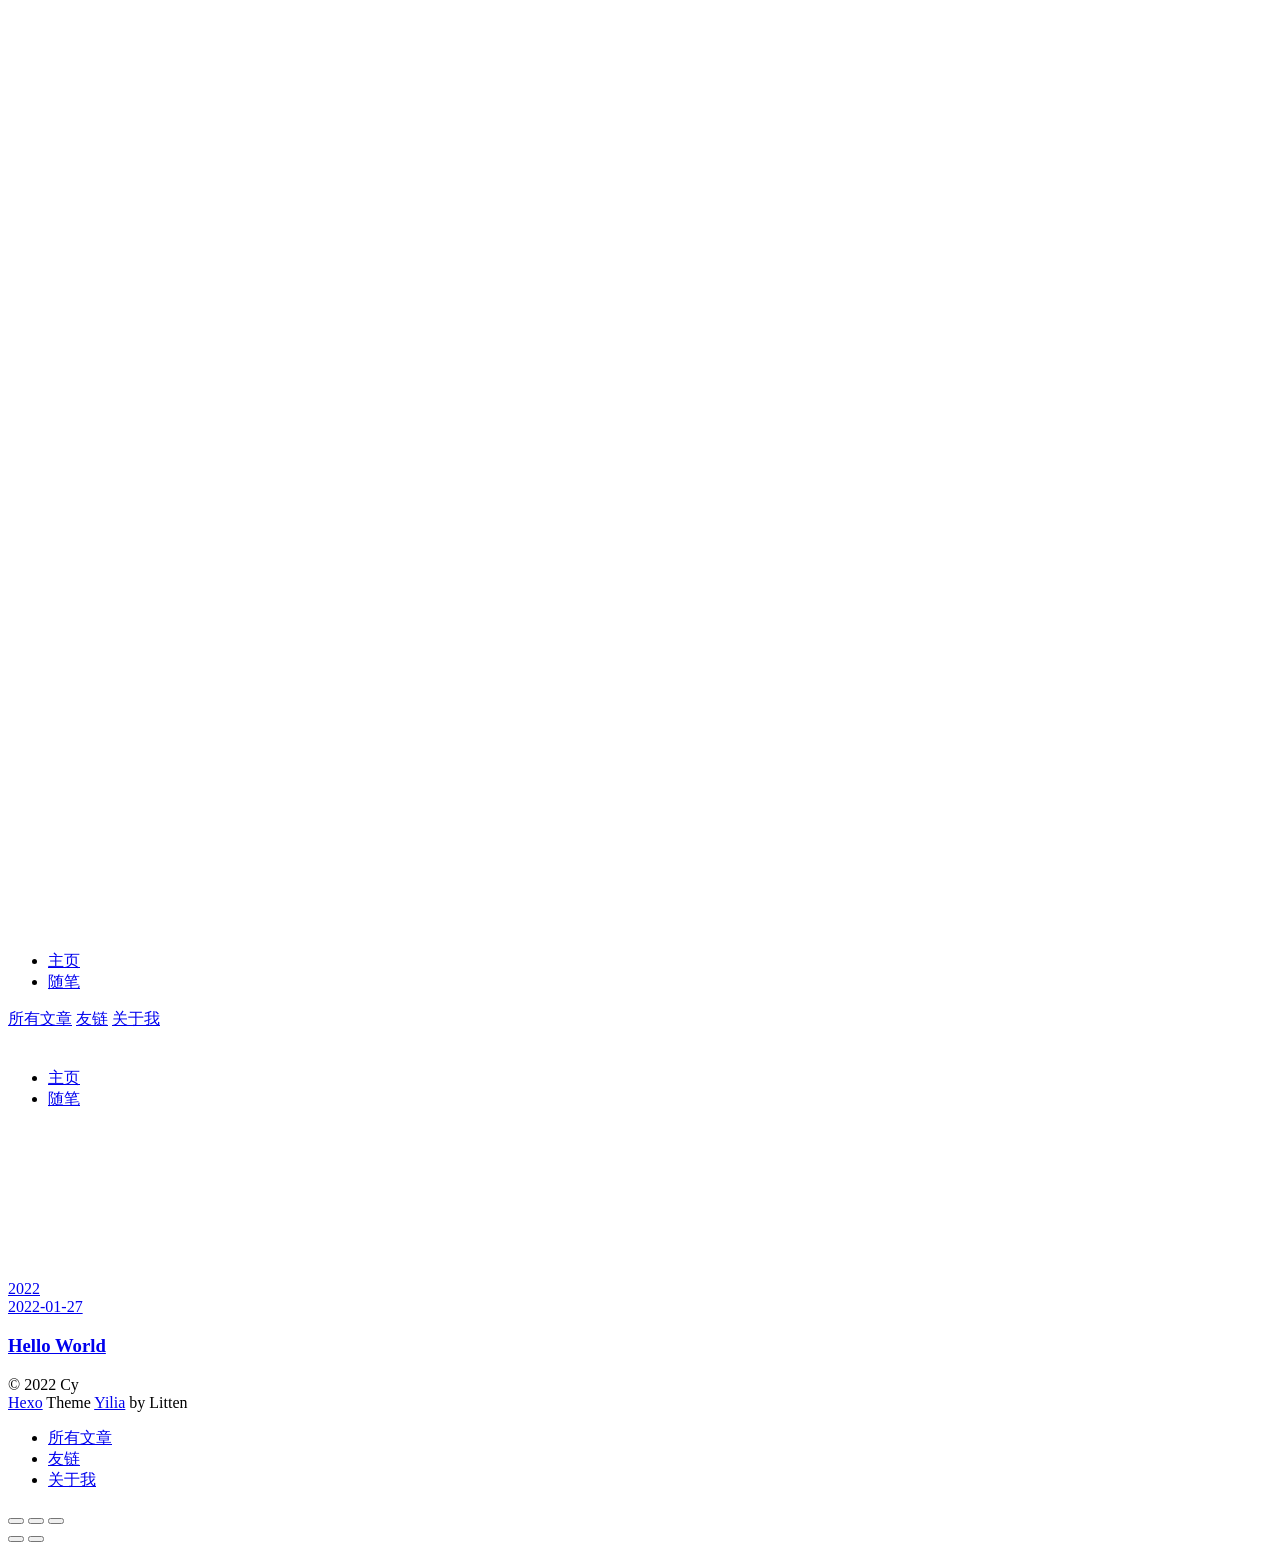
==== commit 1511bca8: "Site updated: 2022-01-27 19:14:12" ====
--- a/archives/index.html
+++ b/archives/index.html
@@ -6,17 +6,17 @@
   <meta name="renderer" content="webkit">
   <meta http-equiv="X-UA-Compatible" content="IE=edge" >
   <link rel="dns-prefetch" href="http://example.com">
-  <title>Archives | Hexo</title>
+  <title>Archives | Cy的博客</title>
   <meta name="viewport" content="width=device-width, initial-scale=1, maximum-scale=1">
   <meta property="og:type" content="website">
-<meta property="og:title" content="Hexo">
+<meta property="og:title" content="Cy的博客">
 <meta property="og:url" content="http://example.com/archives/index.html">
-<meta property="og:site_name" content="Hexo">
+<meta property="og:site_name" content="Cy的博客">
 <meta property="og:locale" content="en_US">
-<meta property="article:author" content="John Doe">
+<meta property="article:author" content="Cy">
 <meta name="twitter:card" content="summary">
   
-    <link rel="alternative" href="/atom.xml" title="Hexo" type="application/atom+xml">
+    <link rel="alternative" href="/atom.xml" title="Cy的博客" type="application/atom+xml">
   
   
     <link rel="icon" href="/favicon.png">
@@ -78,8 +78,6 @@
 			<div class="social">
 				
 					<a class="github" target="_blank" href="#" title="github"><i class="icon-github"></i></a>
-		        
-					<a class="weibo" target="_blank" href="#" title="weibo"><i class="icon-weibo"></i></a>
 		        
 					<a class="rss" target="_blank" href="#" title="rss"><i class="icon-rss"></i></a>
 		        
@@ -119,8 +117,6 @@
 				<div class="social">
 					
 						<a class="github" target="_blank" href="#" title="github"><i class="icon-github"></i></a>
-			        
-						<a class="weibo" target="_blank" href="#" title="weibo"><i class="icon-weibo"></i></a>
 			        
 						<a class="rss" target="_blank" href="#" title="rss"><i class="icon-rss"></i></a>
 			        
@@ -202,7 +198,7 @@
   <div class="outer">
     <div id="footer-info">
     	<div class="footer-left">
-    		&copy; 2022 John Doe
+    		&copy; 2022 Cy
     	</div>
       	<div class="footer-right">
       		<a href="http://hexo.io/" target="_blank">Hexo</a>  Theme <a href="https://github.com/litten/hexo-theme-yilia" target="_blank">Yilia</a> by Litten
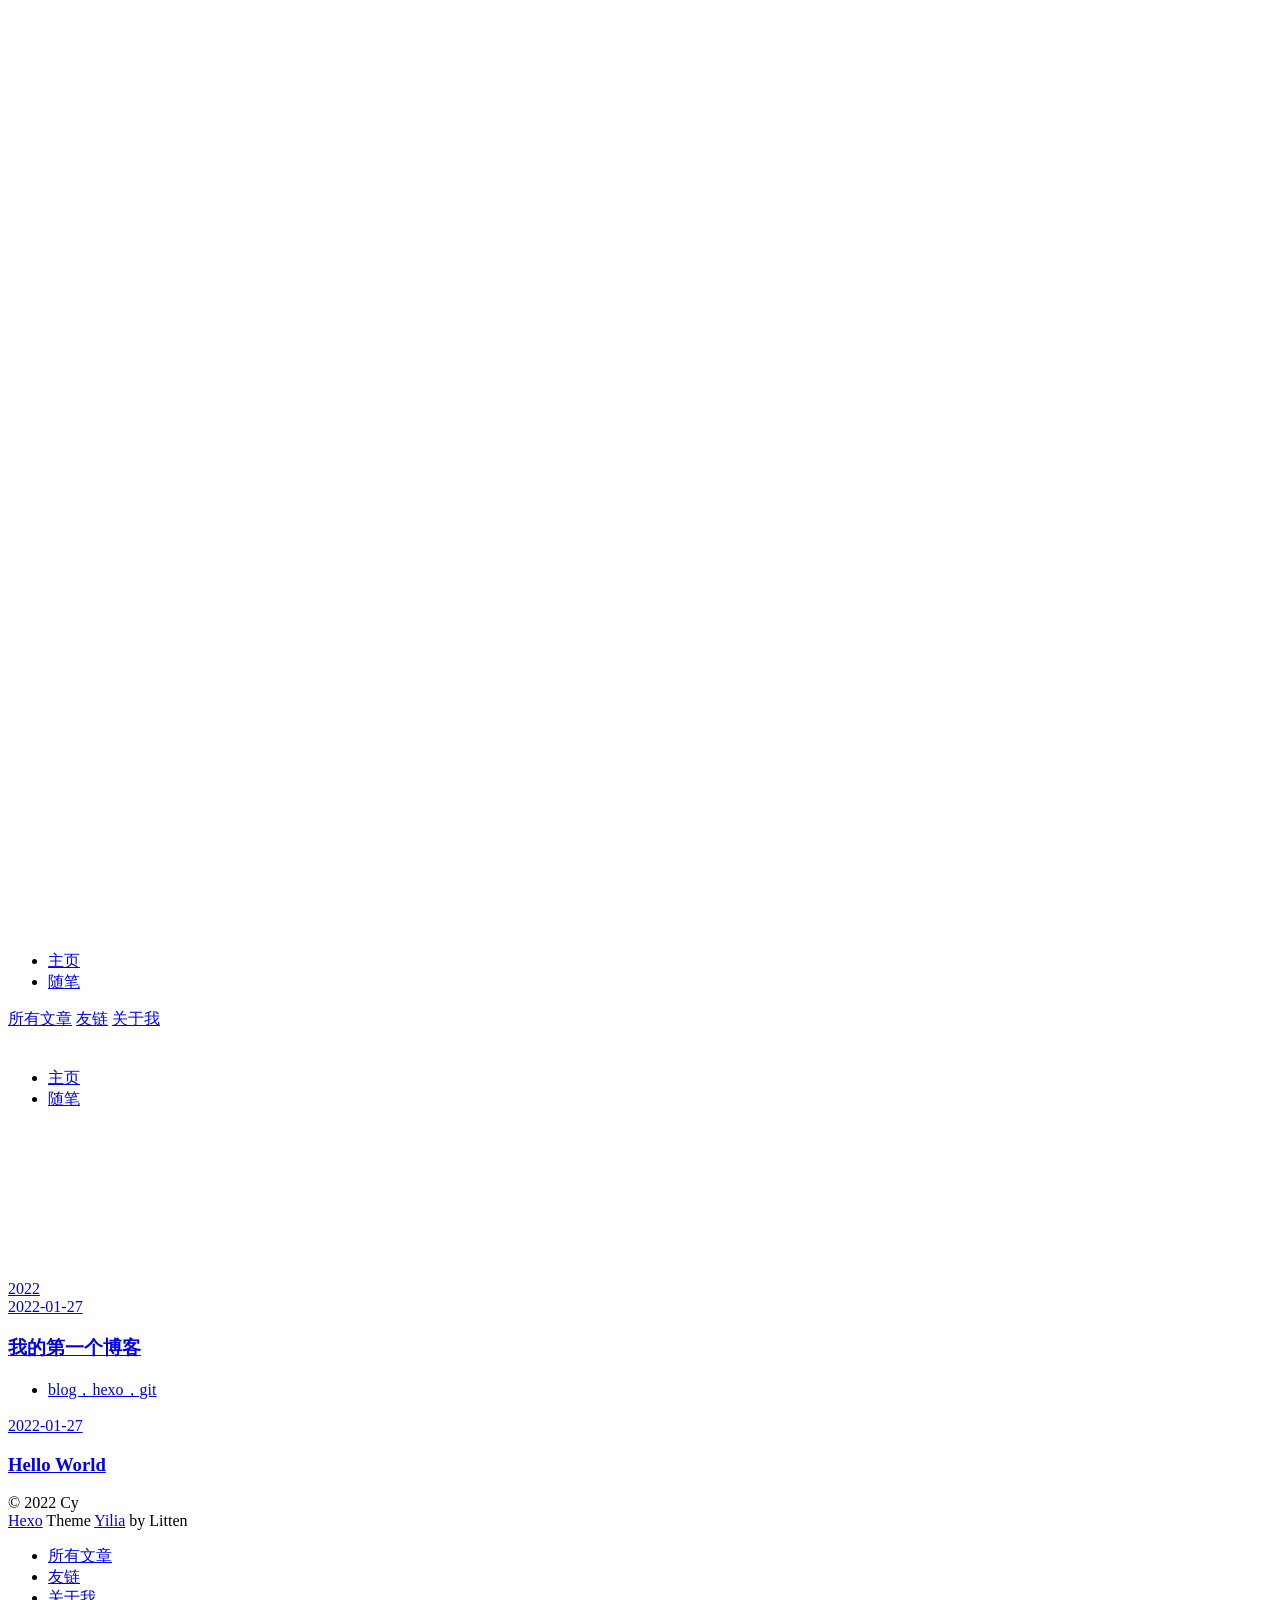
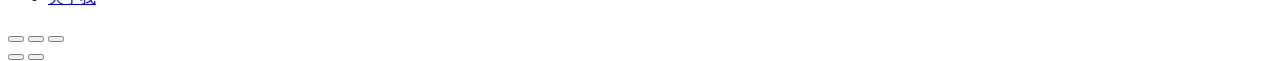
==== commit 88c353fb: "Site updated: 2022-01-28 00:36:00" ====
--- a/archives/index.html
+++ b/archives/index.html
@@ -158,6 +158,44 @@
           <a href="/archives/2022" class="archive-year">2022</a>
         </div>
         <div class="archives">
+    
+    <article class="archive-article archive-type-post">
+  <div class="archive-article-inner">
+    <header class="archive-article-header">
+      	<div class="article-meta">
+	      	<a href="/2022/01/27/my-first-blog/" class="archive-article-date">
+  	<time datetime="2022-01-27T12:37:17.000Z" itemprop="datePublished"><i class="icon-calendar icon"></i>2022-01-27</time>
+</a>
+        </div>
+    	 
+  
+    <h1 itemprop="name">
+      <a class="archive-article-title" href="/2022/01/27/my-first-blog/">我的第一个博客</a>
+    </h1>
+  
+
+        <div class="article-info info-on-right">
+          
+	<div class="article-tag tagcloud">
+		<i class="icon-price-tags icon"></i>
+		<ul class="article-tag-list">
+			 
+        		<li class="article-tag-list-item">
+        			<a href="javascript:void(0)" class="js-tag article-tag-list-link color4">blog，hexo，git</a>
+        		</li>
+      		
+		</ul>
+	</div>
+
+          
+
+        </div>
+        <div class="clearfix"></div>
+    </header>
+  </div>
+</article>
+  
+    
     
     <article class="archive-article archive-type-post">
   <div class="archive-article-inner">
@@ -280,6 +318,10 @@
             <input type="checkbox" q-on="click:toggleTag(e)" q-attr="checked:showTags">
           </label>
           <ul class="article-tag-list" q-show="showTags">
+             
+              <li class="article-tag-list-item">
+                <a href="javascript:void(0)" class="js-tag color4">blog，hexo，git</a>
+              </li>
             
             <div class="clearfix"></div>
           </ul>
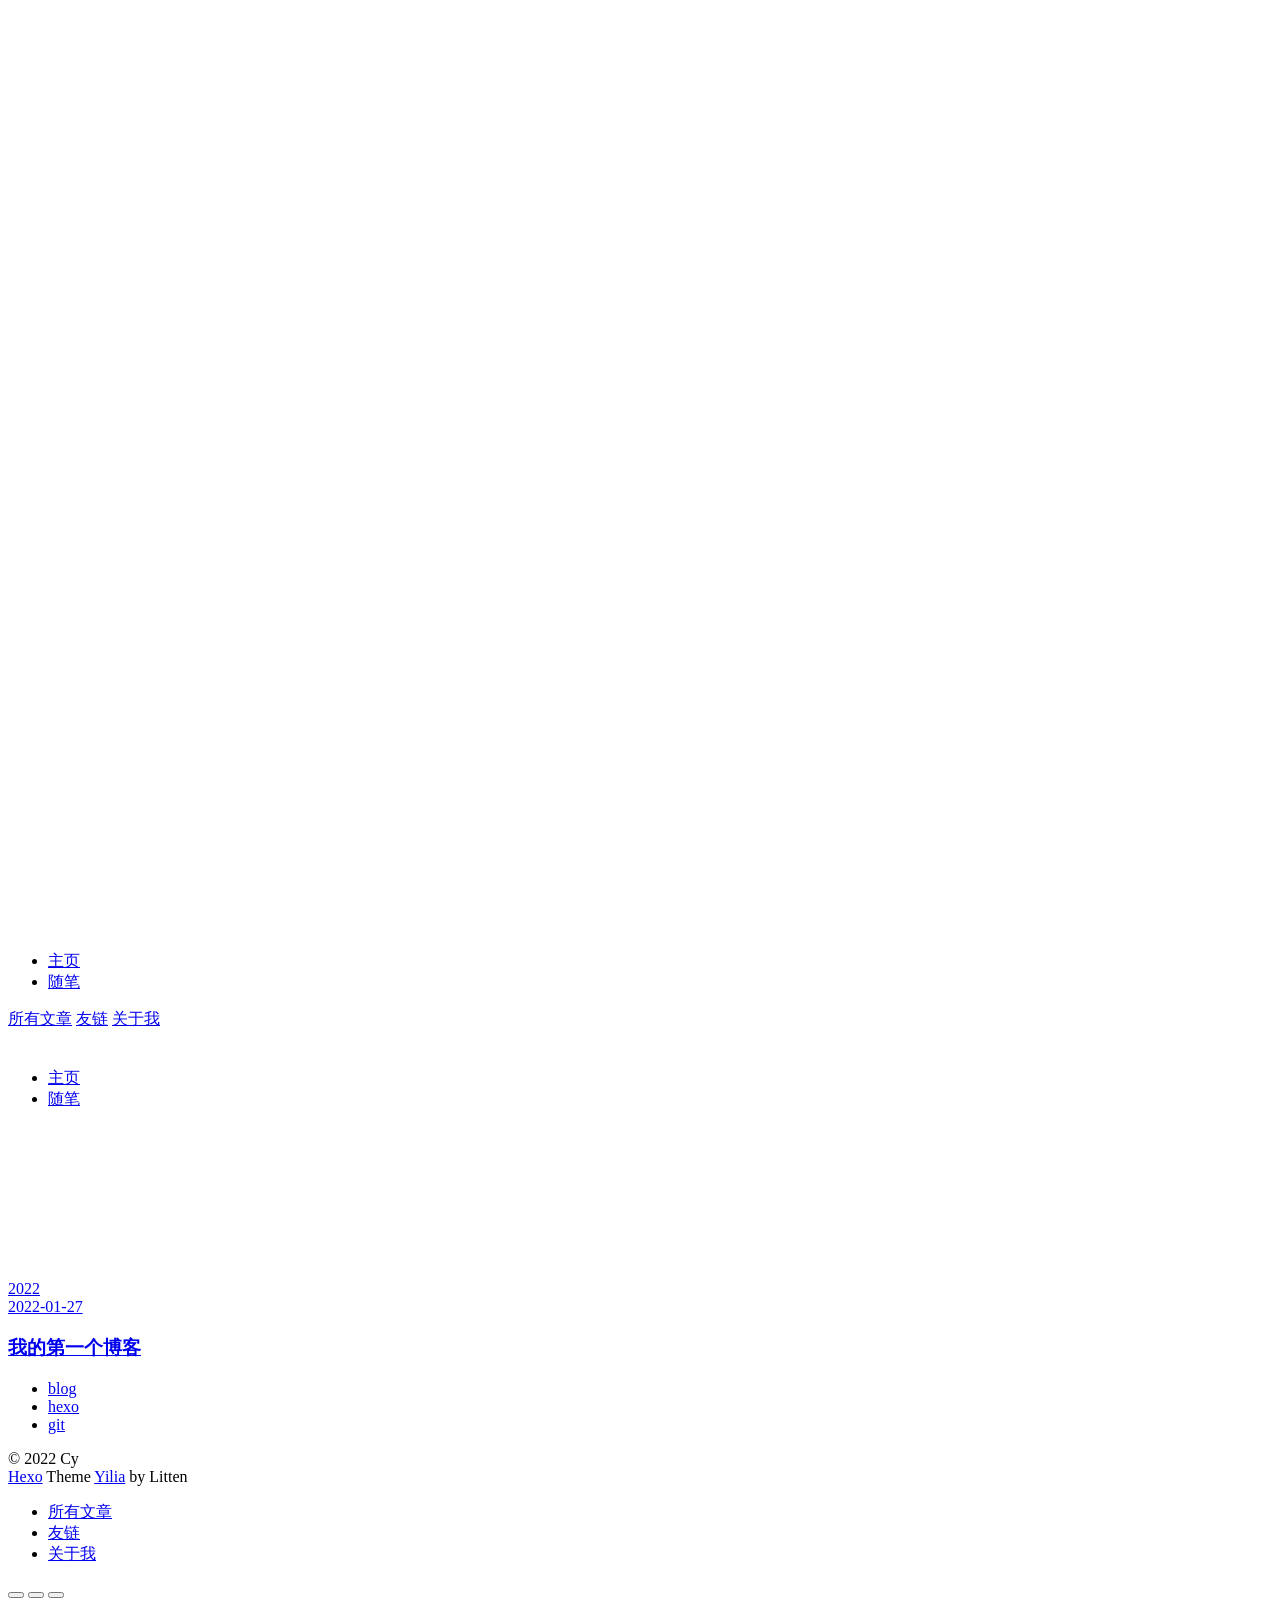
==== commit 0cf12ef1: "Site updated: 2022-01-28 00:50:17" ====
--- a/archives/index.html
+++ b/archives/index.html
@@ -181,39 +181,20 @@
 		<ul class="article-tag-list">
 			 
         		<li class="article-tag-list-item">
-        			<a href="javascript:void(0)" class="js-tag article-tag-list-link color4">blog，hexo，git</a>
+        			<a href="javascript:void(0)" class="js-tag article-tag-list-link color5">blog</a>
+        		</li>
+      		 
+        		<li class="article-tag-list-item">
+        			<a href="javascript:void(0)" class="js-tag article-tag-list-link color5">hexo</a>
+        		</li>
+      		 
+        		<li class="article-tag-list-item">
+        			<a href="javascript:void(0)" class="js-tag article-tag-list-link color4">git</a>
         		</li>
       		
 		</ul>
 	</div>
 
-          
-
-        </div>
-        <div class="clearfix"></div>
-    </header>
-  </div>
-</article>
-  
-    
-    
-    <article class="archive-article archive-type-post">
-  <div class="archive-article-inner">
-    <header class="archive-article-header">
-      	<div class="article-meta">
-	      	<a href="/2022/01/27/hello-world/" class="archive-article-date">
-  	<time datetime="2022-01-27T09:00:41.654Z" itemprop="datePublished"><i class="icon-calendar icon"></i>2022-01-27</time>
-</a>
-        </div>
-    	 
-  
-    <h1 itemprop="name">
-      <a class="archive-article-title" href="/2022/01/27/hello-world/">Hello World</a>
-    </h1>
-  
-
-        <div class="article-info info-on-right">
-          
           
 
         </div>
@@ -320,7 +301,15 @@
           <ul class="article-tag-list" q-show="showTags">
              
               <li class="article-tag-list-item">
-                <a href="javascript:void(0)" class="js-tag color4">blog，hexo，git</a>
+                <a href="javascript:void(0)" class="js-tag color5">blog</a>
+              </li>
+             
+              <li class="article-tag-list-item">
+                <a href="javascript:void(0)" class="js-tag color5">hexo</a>
+              </li>
+             
+              <li class="article-tag-list-item">
+                <a href="javascript:void(0)" class="js-tag color4">git</a>
               </li>
             
             <div class="clearfix"></div>
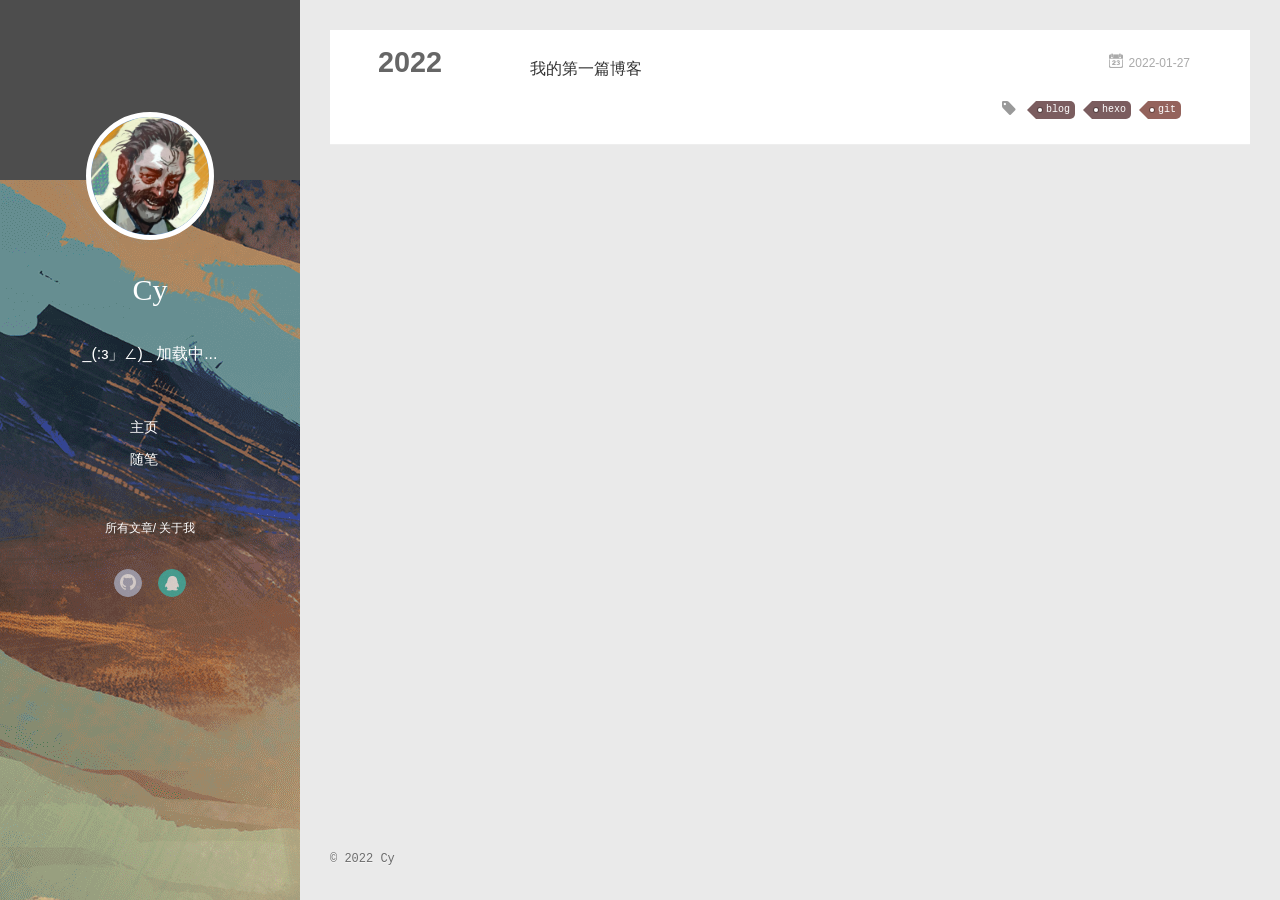
==== commit ab7b0db3: "Site updated: 2022-01-28 21:38:09" ====
--- a/archives/index.html
+++ b/archives/index.html
@@ -19,7 +19,8 @@
     <link rel="alternative" href="/atom.xml" title="Cy的博客" type="application/atom+xml">
   
   
-    <link rel="icon" href="/favicon.png">
+    <link rel="icon" href="/img/favicon.ico">
+    <!-- /themes/yilia/source/ -->
   
   <link rel="stylesheet" type="text/css" href="/./main.0cf68a.css">
   <style type="text/css">
@@ -43,11 +44,18 @@
 <div class="intrude-less">
 	<header id="header" class="inner">
 		<a href="/" class="profilepic">
-			<img src="" class="js-avatar">
+			<img src="/assets/1.png" class="js-avatar">
 		</a>
 		<hgroup>
-		  <h1 class="header-author"><a href="/"></a></h1>
+		  <h1 class="header-author"><a href="/">Cy</a></h1>
 		</hgroup>
+		
+		<!-- <p class="header-subtitle">What can change the nature of a man?</p> -->
+		<a id="hitokoto" href="#"  onmouseover="this.style.color='#7fffd4';" onmouseout="this.style.color='aliceblue';">_(:з」∠)_ 加载中...</a>
+		<script src="https://cdn.jsdelivr.net/npm/bluebird@3/js/browser/bluebird.min.js"></script>
+		<script src="https://cdn.jsdelivr.net/npm/whatwg-fetch@2.0.3/fetch.min.js"></script>
+		<script src="https://v1.hitokoto.cn/?encode=js&select=%23hitokoto" defer></script>
+
 		
 
 		<nav class="header-menu">
@@ -66,8 +74,6 @@
     			
             
     			
-    			<a q-on="click: openSlider(e, 'friends')" href="javascript:void(0)">友链</a>
-    			
             
     			
     			<a q-on="click: openSlider(e, 'aboutme')" href="javascript:void(0)">关于我</a>
@@ -77,11 +83,9 @@
 		<nav class="header-nav">
 			<div class="social">
 				
-					<a class="github" target="_blank" href="#" title="github"><i class="icon-github"></i></a>
+					<a class="github" target="_blank" href="https://github.com/Geralt-in-Rivia" title="github"><i class="icon-github"></i></a>
 		        
-					<a class="rss" target="_blank" href="#" title="rss"><i class="icon-rss"></i></a>
-		        
-					<a class="zhihu" target="_blank" href="#" title="zhihu"><i class="icon-zhihu"></i></a>
+					<a class="qq" target="_blank" href="http://wpa.qq.com/msgrd?v=3&uin=3423700784&site=qq&menu=yes" title="qq"><i class="icon-qq"></i></a>
 		        
 			</div>
 		</nav>
@@ -99,11 +103,13 @@
 	<div class="intrude-less">
 		<header id="header" class="inner">
 			<div class="profilepic">
-				<img src="" class="js-avatar">
+				<img src="assets/1.png" class="js-avatar">
 			</div>
 			<hgroup>
-			  <h1 class="header-author js-header-author"></h1>
+			  <h1 class="header-author js-header-author">Cy</h1>
 			</hgroup>
+			
+			<p class="header-subtitle"><i class="icon icon-quo-left"></i>What can change the nature of a man?<i class="icon icon-quo-right"></i></p>
 			
 			
 			
@@ -116,11 +122,9 @@
 			<nav class="header-nav">
 				<div class="social">
 					
-						<a class="github" target="_blank" href="#" title="github"><i class="icon-github"></i></a>
+						<a class="github" target="_blank" href="https://github.com/Geralt-in-Rivia" title="github"><i class="icon-github"></i></a>
 			        
-						<a class="rss" target="_blank" href="#" title="rss"><i class="icon-rss"></i></a>
-			        
-						<a class="zhihu" target="_blank" href="#" title="zhihu"><i class="icon-zhihu"></i></a>
+						<a class="qq" target="_blank" href="http://wpa.qq.com/msgrd?v=3&uin=3423700784&site=qq&menu=yes" title="qq"><i class="icon-qq"></i></a>
 			        
 				</div>
 			</nav>
@@ -170,7 +174,7 @@
     	 
   
     <h1 itemprop="name">
-      <a class="archive-article-title" href="/2022/01/27/my-first-blog/">我的第一个博客</a>
+      <a class="archive-article-title" href="/2022/01/27/my-first-blog/">我的第一篇博客</a>
     </h1>
   
 
@@ -220,7 +224,7 @@
     		&copy; 2022 Cy
     	</div>
       	<div class="footer-right">
-      		<a href="http://hexo.io/" target="_blank">Hexo</a>  Theme <a href="https://github.com/litten/hexo-theme-yilia" target="_blank">Yilia</a> by Litten
+      		<!-- <a href="http://hexo.io/" target="_blank">Hexo</a>  Theme <a href="https://github.com/litten/hexo-theme-yilia" target="_blank">Yilia</a> by Litten -->
       	</div>
     </div>
   </div>
@@ -259,8 +263,6 @@
       
     
       
-      
-      
     
       
       
@@ -272,15 +274,13 @@
     
     
       
-      <li style="width: 33.333333333333336%" q-on="click: openSlider(e, 'innerArchive')"><a href="javascript:void(0)" q-class="active:innerArchive">所有文章</a></li>
+      <li style="width: 50%" q-on="click: openSlider(e, 'innerArchive')"><a href="javascript:void(0)" q-class="active:innerArchive">所有文章</a></li>
       
         
       
-      <li style="width: 33.333333333333336%" q-on="click: openSlider(e, 'friends')"><a href="javascript:void(0)" q-class="active:friends">友链</a></li>
-      
         
       
-      <li style="width: 33.333333333333336%" q-on="click: openSlider(e, 'aboutme')"><a href="javascript:void(0)" q-class="active:aboutme">关于我</a></li>
+      <li style="width: 50%" q-on="click: openSlider(e, 'aboutme')"><a href="javascript:void(0)" q-class="active:aboutme">关于我</a></li>
       
         
     </ul>
@@ -356,38 +356,6 @@
     
 
     
-    	<section class="tools-section tools-section-friends" q-show="friends">
-  		
-        <ul class="search-ul">
-          
-            <li class="search-li">
-              <a href="http://localhost:4000/" target="_blank" class="search-title"><i class="icon-quo-left icon"></i>友情链接1</a>
-            </li>
-          
-            <li class="search-li">
-              <a href="http://localhost:4000/" target="_blank" class="search-title"><i class="icon-quo-left icon"></i>友情链接2</a>
-            </li>
-          
-            <li class="search-li">
-              <a href="http://localhost:4000/" target="_blank" class="search-title"><i class="icon-quo-left icon"></i>友情链接3</a>
-            </li>
-          
-            <li class="search-li">
-              <a href="http://localhost:4000/" target="_blank" class="search-title"><i class="icon-quo-left icon"></i>友情链接4</a>
-            </li>
-          
-            <li class="search-li">
-              <a href="http://localhost:4000/" target="_blank" class="search-title"><i class="icon-quo-left icon"></i>友情链接5</a>
-            </li>
-          
-            <li class="search-li">
-              <a href="http://localhost:4000/" target="_blank" class="search-title"><i class="icon-quo-left icon"></i>友情链接6</a>
-            </li>
-          
-        </ul>
-  		
-    	</section>
-    
 
     
     	<section class="tools-section tools-section-me" q-show="aboutme">
--- a/main.0cf68a.css
+++ b/main.0cf68a.css
@@ -0,0 +1 @@
+.clearfix:after,.clearfix:before{content:"";display:table}.clearfix:after{clear:both}.left-col.show{box-shadow:0 0 6px 0 rgba(0,0,0,.75)}.mid-col,.mid-col.show .article,.tools-col,.tools-col .tools-section .search-tag.tagcloud .article-tag-list,.tools-col .tools-section .search-ul .search-tag span:hover,.tools-col .tools-section .search-ul .search-time span:hover,.tools-col .tools-section .search-ul .search-title:hover,.tools-col .tools-section .search-wrap .icon{transition:all .2s ease-in;-ms-transition:all .2s ease-in}@-webkit-keyframes leftIn{0%,60%,75%,90%,to{-webkit-animation-timing-function:cubic-bezier(.215,.61,.355,1);animation-timing-function:cubic-bezier(.215,.61,.355,1)}0%{-webkit-transform:translateZ(0);transform:translateZ(0)}60%{-webkit-transform:translate3d(358px,0,0);transform:translate3d(358px,0,0)}75%{-webkit-transform:translate3d(323px,0,0);transform:translate3d(323px,0,0)}90%{-webkit-transform:translate3d(338px,0,0);transform:translate3d(338px,0,0)}to{-webkit-transform:translate3d(333px,0,0);transform:translate3d(333px,0,0)}}@keyframes leftIn{0%,60%,75%,90%,to{-webkit-animation-timing-function:cubic-bezier(.215,.61,.355,1);animation-timing-function:cubic-bezier(.215,.61,.355,1)}0%{-webkit-transform:translateZ(0);transform:translateZ(0)}60%{-webkit-transform:translate3d(358px,0,0);transform:translate3d(358px,0,0)}75%{-webkit-transform:translate3d(323px,0,0);transform:translate3d(323px,0,0)}90%{-webkit-transform:translate3d(338px,0,0);transform:translate3d(338px,0,0)}to{-webkit-transform:translate3d(333px,0,0);transform:translate3d(333px,0,0)}}.mid-col.show{-webkit-animation-duration:.8s;animation-duration:.8s;-webkit-animation-fill-mode:both;animation-fill-mode:both;-webkit-animation-name:leftIn;animation-name:leftIn}@-webkit-keyframes leftOut{0%,60%,75%,90%,to{-webkit-animation-timing-function:cubic-bezier(.215,.61,.355,1);animation-timing-function:cubic-bezier(.215,.61,.355,1)}0%{-webkit-transform:translate3d(333px,0,0);transform:translate3d(333px,0,0)}60%{-webkit-transform:translate3d(-25px,0,0);transform:translate3d(-25px,0,0)}75%{-webkit-transform:translate3d(10px,0,0);transform:translate3d(10px,0,0)}90%{-webkit-transform:translate3d(-5px,0,0);transform:translate3d(-5px,0,0)}to{-webkit-transform:translateZ(0);transform:translateZ(0)}}@keyframes leftOut{0%,60%,75%,90%,to{-webkit-animation-timing-function:cubic-bezier(.215,.61,.355,1);animation-timing-function:cubic-bezier(.215,.61,.355,1)}0%{-webkit-transform:translate3d(333px,0,0);transform:translate3d(333px,0,0)}60%{-webkit-transform:translate3d(-25px,0,0);transform:translate3d(-25px,0,0)}75%{-webkit-transform:translate3d(10px,0,0);transform:translate3d(10px,0,0)}90%{-webkit-transform:translate3d(-5px,0,0);transform:translate3d(-5px,0,0)}to{-webkit-transform:translateZ(0);transform:translateZ(0)}}.mid-col.hide{-webkit-animation-duration:.8s;animation-duration:.8s;-webkit-animation-name:leftOut;animation-name:leftOut}@-webkit-keyframes smallLeftIn{0%,60%,75%,90%,to{-webkit-animation-timing-function:cubic-bezier(.215,.61,.355,1);animation-timing-function:cubic-bezier(.215,.61,.355,1)}0%{-webkit-transform:translateZ(0);transform:translateZ(0)}60%{-webkit-transform:translate3d(325px,0,0);transform:translate3d(325px,0,0)}75%{-webkit-transform:translate3d(290px,0,0);transform:translate3d(290px,0,0)}90%{-webkit-transform:translate3d(305px,0,0);transform:translate3d(305px,0,0)}to{-webkit-transform:translate3d(300px,0,0);transform:translate3d(300px,0,0)}}@keyframes smallLeftIn{0%,60%,75%,90%,to{-webkit-animation-timing-function:cubic-bezier(.215,.61,.355,1);animation-timing-function:cubic-bezier(.215,.61,.355,1)}0%{-webkit-transform:translateZ(0);transform:translateZ(0)}60%{-webkit-transform:translate3d(325px,0,0);transform:translate3d(325px,0,0)}75%{-webkit-transform:translate3d(290px,0,0);transform:translate3d(290px,0,0)}90%{-webkit-transform:translate3d(305px,0,0);transform:translate3d(305px,0,0)}to{-webkit-transform:translate3d(300px,0,0);transform:translate3d(300px,0,0)}}.tools-col.show{-webkit-animation-duration:.8s;animation-duration:.8s;-webkit-animation-fill-mode:both;animation-fill-mode:both;-webkit-animation-name:smallLeftIn;animation-name:smallLeftIn}@-webkit-keyframes smallleftOut{0%,60%,75%,90%,to{-webkit-animation-timing-function:cubic-bezier(.215,.61,.355,1);animation-timing-function:cubic-bezier(.215,.61,.355,1)}0%{-webkit-transform:translate3d(333px,0,0);transform:translate3d(333px,0,0)}60%{-webkit-transform:translate3d(-25px,0,0);transform:translate3d(-25px,0,0)}75%{-webkit-transform:translate3d(10px,0,0);transform:translate3d(10px,0,0)}90%{-webkit-transform:translate3d(-5px,0,0);transform:translate3d(-5px,0,0)}to{-webkit-transform:translateZ(0);transform:translateZ(0)}}@keyframes smallleftOut{0%,60%,75%,90%,to{-webkit-animation-timing-function:cubic-bezier(.215,.61,.355,1);animation-timing-function:cubic-bezier(.215,.61,.355,1)}0%{-webkit-transform:translate3d(333px,0,0);transform:translate3d(333px,0,0)}60%{-webkit-transform:translate3d(-25px,0,0);transform:translate3d(-25px,0,0)}75%{-webkit-transform:translate3d(10px,0,0);transform:translate3d(10px,0,0)}90%{-webkit-transform:translate3d(-5px,0,0);transform:translate3d(-5px,0,0)}to{-webkit-transform:translateZ(0);transform:translateZ(0)}}.tools-col.hide{-webkit-animation-duration:.8s;animation-duration:.8s;-webkit-animation-fill-mode:both;animation-fill-mode:both;-webkit-animation-name:smallleftOut;animation-name:smallleftOut}html{-ms-text-size-adjust:100%;-webkit-text-size-adjust:100%;-webkit-tap-highlight-color:transparent;height:100%}body{margin:0;font-size:14px;font-family:Helvetica Neue,Helvetica,STHeiTi,Arial,sans-serif;line-height:1.5;color:#333;background-color:#fff;min-height:100%}article,aside,details,figcaption,figure,footer,header,hgroup,main,menu,nav,section,summary{display:block}audio,canvas,progress,video{display:inline-block}audio:not([controls]){display:none;height:0}progress{vertical-align:baseline}[hidden],template{display:none}a{background:transparent;text-decoration:none;color:#08c}a:active{outline:0}abbr[title]{border-bottom:1px dotted}b,strong{font-weight:700}dfn{font-style:italic}mark{background:#ff0;color:#000}small{font-size:80%}sub,sup{font-size:75%;line-height:0;position:relative;vertical-align:baseline}sup{top:-.5em}sub{bottom:-.25em}img{border:0;vertical-align:middle;max-width:100%}svg:not(:root){overflow:hidden}pre{overflow:auto;white-space:pre;white-space:pre-wrap;word-wrap:break-word}code,kbd,pre,samp{font-family:monospace,monospace;font-size:1em}button,input,optgroup,select,textarea{color:inherit;font:inherit;margin:0;vertical-align:middle}button,input,select{overflow:visible}button,select{text-transform:none}button,html input[type=button],input[type=reset],input[type=submit]{-webkit-appearance:button;cursor:pointer}[disabled]{cursor:default}button::-moz-focus-inner,input::-moz-focus-inner{border:0;padding:0}input{line-height:normal}input[type=checkbox],input[type=radio]{box-sizing:border-box;padding:0}input[type=number]::-webkit-inner-spin-button,input[type=number]::-webkit-outer-spin-button{height:auto}input[type=search]{-webkit-appearance:textfield;box-sizing:border-box}input[type=search]::-webkit-search-cancel-button,input[type=search]::-webkit-search-decoration{-webkit-appearance:none}fieldset{border:1px solid silver;margin:0 2px;padding:.35em .625em .75em}legend{border:0;padding:0}textarea{overflow:auto;resize:vertical;vertical-align:top}optgroup{font-weight:700}button,input,select,textarea{outline:0}input,textarea{-webkit-user-modify:read-write-plaintext-only}input::-ms-clear,input::-ms-reveal{display:none}input::-moz-placeholder,textarea::-moz-placeholder{color:#999}input:-ms-input-placeholder,textarea:-ms-input-placeholder{color:#999}input::-webkit-input-placeholder,textarea::-webkit-input-placeholder{color:#999}.placeholder{color:#999}table{border-collapse:collapse;border-spacing:0}td,th{padding:0}blockquote,figure,form,h1,h2,h3,h4,h5,h6,p{margin:0}dd,dl,li,ol,ul{margin:0;padding:0}ol,ul{list-style:none outside none}h1,h2,h3{line-height:2;font-weight:400}h1{font-size:18px}h2{font-size:16px}h3{font-size:14px}i{font-style:normal}*{box-sizing:border-box}@font-face{font-family:iconfont;src:url(./fonts/iconfont.b322fa.eot);src:url(./fonts/iconfont.b322fa.eot#iefix) format("embedded-opentype"),url(./fonts/iconfont.8c627f.woff) format("woff"),url(./fonts/iconfont.16acc2.ttf) format("truetype"),url(./fonts/iconfont.45d7ee.svg#iconfont) format("svg")}[class*=" icon-"],[class^=icon-]{font-family:iconfont!important;speak:none;font-size:16px;font-style:normal;font-weight:400;font-variant:normal;text-transform:none;line-height:1;-webkit-font-smoothing:antialiased;-moz-osx-font-smoothing:grayscale}.icon-twitter:before{content:"\E600"}.icon-facebook:before{content:"\E601"}.icon-clock:before{content:"\E602"}.icon-mail:before{content:"\E609"}.icon-link:before{content:"\E6AB"}.icon-search:before{content:"\E65B"}.icon-smile:before{content:"\E64A"}.icon-roundrightfill:before{content:"\E65A"}.icon-list:before{content:"\E682"}.icon-book:before{content:"\E6FE"}.icon-home:before{content:"\E6BB"}.icon-share:before{content:"\E618"}.icon-back:before{content:"\E625"}.icon-qq:before{content:"\E62D"}.icon-weibo:before{content:"\E619"}.icon-segmentfault:before{content:"\E603"}.icon-sort:before{content:"\E700"}.icon-jianshu:before{content:"\E613"}.icon-circle-left:before{content:"\E71F"}.icon-circle-right:before{content:"\E720"}.icon-loading:before{content:"\E614"}.icon-acfun:before{content:"\E604"}.icon-close:before{content:"\E60C"}.icon-tumblr:before{content:"\E6B0"}.icon-calendar:before{content:"\E667"}.icon-rss:before{content:"\E877"}.icon-price-tags:before{content:"\E6F9"}.icon-quo-left:before{content:"\E7F5"}.icon-quo-right:before{content:"\E7F6"}.icon-back1:before{content:"\E64E"}.icon-github:before{content:"\E735"}.icon-film:before{content:"\E7B7"}.icon-weixin:before{content:"\E61F"}.icon-qzone:before{content:"\E680"}.icon-category:before{content:"\E605"}.icon-douban:before{content:"\E64C"}.icon-roundleftfill:before{content:"\E799"}.icon-tuding:before{content:"\E651"}.icon-zhihu:before{content:"\E61B"}.icon-linkedin:before{content:"\E6D4"}.icon-google:before{content:"\E635"}.icon-plane:before{content:"\E62F"}.icon-bilibili:before{content:"\E622"}.icon-psn:before{content:"\E6C7"}body,button,input,select,textarea{color:#1a1a1a;font-family:lucida grande,lucida sans unicode,lucida,helvetica,Hiragino Sans GB,Microsoft YaHei,WenQuanYi Micro Hei,sans-serif;font-size:16px;font-size:1rem;line-height:1.75}body{overflow-y:hidden;background:#eaeaea}#container,body,html{height:100%;overflow-x:hidden;overflow-y:auto}#mobile-nav{display:none}#container{position:relative;min-height:100%}#container .anm-canvas{display:none}#container.show .anm-canvas{display:block;position:fixed}.body-wrap{margin-bottom:80px}.mid-col{position:absolute;right:0;min-height:100%;background:#eaeaea;left:300px;width:auto}.mid-col.show{background:none;opacity:.9}.mid-col.show .article{background:hsla(0,0%,100%,.3)}.left-col{background-image:url(/img/left.png);width:300px;position:fixed;opacity:1;transition:all .2s ease-in;height:100%;z-index:999}.left-col .overlay{width:100%;height:180px;position:absolute}.left-col .intrude-less{width:76%;text-align:center;margin:112px auto 0}.left-col #header{width:100%;height:300px;position:relative;border-bottom:1px solid color-border}.left-col #header a{color:#ffffff}.left-col #header a:hover{color:#b0a0aa}.left-col #header .header-subtitle{text-align:center;color:#999;font-size:14px;line-height:25px;overflow:hidden;text-overflow:ellipsis;display:-webkit-box;-webkit-line-clamp:2;-webkit-box-orient:vertical}.left-col #header .header-menu{font-weight:300;line-height:31px;text-transform:uppercase;float:none;min-height:150px;margin-left:-12px;text-align:center;display:-webkit-box;-webkit-box-orient:horizontal;-webkit-box-pack:center;-webkit-box-align:center}.left-col #header .header-menu li{cursor:default}.left-col #header .header-menu li a{font-size:14px;min-width:300px}.left-col #header .header-smart-menu{font-size:12px;margin-bottom:20px}.left-col #header .header-smart-menu a:after{content:"/"}.left-col #header .header-smart-menu a:last-child:after{content:""}.left-col #header .profilepic{display:block;border:5px solid #fff;border-radius:300px;width:128px;height:128px;margin:0 auto;position:relative;overflow:hidden;background:#88acdb;-webkit-transition:all .2s ease-in;display:-webkit-box;-webkit-box-orient:horizontal;-webkit-box-pack:center;-webkit-box-align:center;text-align:center}.left-col #header .profilepic img{border-radius:300px;opacity:1;-webkit-transition:all .2s ease-in}.left-col #header .profilepic img.show{width:100%;height:100%;opacity:1}.left-col #header .header-author{text-align:center;margin:.67em 0;font-family:Roboto,serif;font-size:30px;transition:.3s}::-webkit-scrollbar{width:10px;height:10px}::-webkit-scrollbar-button{width:0;height:0}::-webkit-scrollbar-button:end:decrement,::-webkit-scrollbar-button:start:increment{display:none}::-webkit-scrollbar-corner{display:block}::-webkit-scrollbar-thumb{border-radius:8px;background-color:rgba(0,0,0,.2)}::-webkit-scrollbar-thumb:hover{border-radius:8px;background-color:rgba(0,0,0,.5)}::-webkit-scrollbar-thumb,::-webkit-scrollbar-track{border-right:1px solid transparent;border-left:1px solid transparent}::-webkit-scrollbar-track:hover{background-color:rgba(0,0,0,.15)}::-webkit-scrollbar-button:start{width:10px;height:10px;background:url(./img/scrollbar_arrow.png) no-repeat 0 0}::-webkit-scrollbar-button:start:hover{background:url(./img/scrollbar_arrow.png) no-repeat -15px 0}::-webkit-scrollbar-button:start:active{background:url(./img/scrollbar_arrow.png) no-repeat -30px 0}::-webkit-scrollbar-button:end{width:10px;height:10px;background:url(./img/scrollbar_arrow.png) no-repeat 0 -18px}::-webkit-scrollbar-button:end:hover{background:url(./img/scrollbar_arrow.png) no-repeat -15px -18px}::-webkit-scrollbar-button:end:active{background:url(./img/scrollbar_arrow.png) no-repeat -30px -18px}.article-entry .highlight,.article-entry pre{background:#272822;margin:10px 0;padding:10px;overflow:auto;color:#fff;font-size:.9em;line-height:22.400000000000002px}.article-entry .gist .gist-file .gist-data .line-numbers,.article-entry .highlight .gutter pre,.article-entry .highlight .gutter pre .line{color:#666}.article-entry code,.article-entry pre{font-family:Source Code Pro,Consolas,Monaco,Menlo,monospace}.article-entry code{background:#eee;padding:0 .3em;border:none}.article-entry pre code{background:none;text-shadow:none;padding:0;color:#fff}.article-entry .highlight{border-radius:4px}.article-entry .highlight pre{border:none;margin:0;padding:0}.article-entry .highlight table{margin:0;width:auto}.article-entry .highlight td{border:none;padding:0}.article-entry .highlight figcaption{color:highlight-comment;line-height:1em;margin-bottom:1em}.article-entry .highlight figcaption:after,.article-entry .highlight figcaption:before{content:"";display:table}.article-entry .highlight figcaption:after{clear:both}.article-entry .highlight figcaption a{float:right}.article-entry .highlight .gutter pre{text-align:right;padding-right:20px}.article-entry .highlight .gutter pre .line{text-shadow:none}.article-entry .highlight .line{color:#fff;min-height:19px}.article-entry .gist{margin:0 -20px;border-style:solid;border-color:#ddd;border-width:1px 0;background:#272822;padding:15px 20px 15px 0}.article-entry .gist .gist-file{border:none;font-family:Source Code Pro,Consolas,Monaco,Menlo,monospace;margin:0}.article-entry .gist .gist-file .gist-data{background:none;border:none}.article-entry .gist .gist-file .gist-data .line-numbers{background:none;border:none;padding:0 20px 0 0}.article-entry .gist .gist-file .gist-data .line-data{padding:0!important}.article-entry .gist .gist-file .highlight{margin:0;padding:0;border:none}.article-entry .gist .gist-file .gist-meta{background:#272822;color:highlight-comment;font:.85em Helvetica Neue,Helvetica,Arial,sans-serif;text-shadow:0 0;padding:0;margin-top:1em;margin-left:20px}.article-entry .gist .gist-file .gist-meta a{color:#258fb8;font-weight:400}.article-entry .gist .gist-file .gist-meta a:hover{text-decoration:underline}pre .comment{color:#75715e}pre .class .params,pre .function .keyword,pre .keyword{color:#66d9ef}pre .css .value,pre .doctype,pre .function,pre .params,pre .tag{color:#fff}pre .at_rule,pre .at_rule .keyword,pre .css~* .tag,pre .preprocessor,pre .preprocessor .keyword,pre .title{color:#f92672}pre .attribute,pre .built_in,pre .class,pre .css~* .class,pre .function .title{color:#a6e22e}pre .string,pre .value{color:#e6db74}pre .number{color:#7163d7}pre .css~* .id,pre .id{color:#fd971f}#header .tagcloud a{color:#fff}.tagcloud a{display:inline-block;text-decoration:none;font-weight:400;font-size:10px;color:#fff;height:18px;line-height:18px;float:left;padding:0 5px 0 10px;position:relative;border-radius:0 5px 5px 0;margin:5px 9px 5px 8px;font-family:Menlo,Monaco,Andale Mono,lucida console,Courier New,monospace}.tagcloud a:hover{opacity:.8}.tagcloud a:before{content:" ";width:0;height:0;position:absolute;top:0;left:-18px;border:9px solid transparent}.tagcloud a:after{content:" ";width:4px;height:4px;background-color:#fff;border-radius:4px;box-shadow:0 0 0 1px rgba(0,0,0,.3);position:absolute;top:7px;left:2px}.tagcloud a.color1{background:#ff945c}.tagcloud a.color1:before{border-right-color:#ff945c}.tagcloud a.color2{background:#cc8167}.tagcloud a.color2:before{border-right-color:#cc8167}.tagcloud a.color3{background:#ba8f6c}.tagcloud a.color3:before{border-right-color:#ba8f6c}.tagcloud a.color4{background:#94635c}.tagcloud a.color4:before{border-right-color:#94635c}.tagcloud a.color5{background:#7b5d5f}.tagcloud a.color5:before{border-right-color:#7b5d5f}.article-tag-list .article-tag-list-item{float:left}.article-pop-out .icon-tuding{color:#999;float:left;margin-right:10px;margin-top:6px}.article-category,.article-category .article-tag-list,.article-tag,.article-tag .article-tag-list{float:left}.article-category .icon,.article-tag .icon{color:#999;float:left;margin-right:10px;margin-top:6px}.article-pop-out{float:left}.archive-article-date{color:#999;margin-right:7.6923%;float:right}.archive-article-date .icon{margin:5px 5px 5px 0}.glass{background-color:rgba(54,70,93,.9);z-index:998;transition:opacity .15s;width:100%;height:100%;display:none}.glass,.tagcloud-ctn{left:0;opacity:1;bottom:0;position:fixed;right:0;top:0}.tagcloud-ctn{z-index:90120;background-size:100% 100%}.tagcloud-ctn .tagcloud-global{position:fixed;top:50%;left:50%;margin-top:-115px;margin-left:-315px;width:630px}.tagcloud-ctn .tagcloud-global a{width:80px;height:80px;border-radius:50%;background:#f2992e;color:#fff;display:block;float:left;line-height:80px;text-align:center}.tagcloud-ctn .tagcloud-global .tab-post-types .tab-post-type:first-child .post-type-icon{background:#f2992e}.tagcloud-ctn .tagcloud-global .tab-post-types .tab-post-type:nth-child(2) .post-type-icon{background:#56bc8a}.tagcloud-ctn .tagcloud-global .tab-post-types .tab-post-type:nth-child(3) .post-type-icon{background:#4aa8d8}.tagcloud-ctn .tagcloud-global .tab-post-types .tab-post-type:nth-child(4) .post-type-icon{background:#a77dc2}.tagcloud-ctn .tagcloud-global .tab-post-types .tab-post-type:nth-child(5) .post-type-icon{background:#dd765d}#header .header-nav{width:100%;position:absolute;transition:-webkit-transform .3s ease-in;transition:transform .3s ease-in;transition:transform .3s ease-in,-webkit-transform .3s ease-in}#header .header-nav .social{margin-top:10px;text-align:center;display:-webkit-box;display:-ms-flexbox;display:flex;-ms-flex-wrap:wrap;flex-wrap:wrap;-webkit-box-pack:center;-ms-flex-pack:center;justify-content:center}#header .header-nav .social a{border-radius:50%;display:-moz-inline-stack;display:inline-block;vertical-align:middle;*vertical-align:auto;zoom:1;*display:inline;margin:0 8px 15px;transition:.3s;text-align:center;color:#fff;opacity:.7;width:28px;height:28px;line-height:26px}#header .header-nav .social a:hover{opacity:1}#header .header-nav .social a.weibo{background:#aaf;border:1px solid #aaf}#header .header-nav .social a.weibo:hover{border:1px solid #aaf}#header .header-nav .social a.segmentfault{background:#009a61;border:1px solid #009a61}#header .header-nav .social a.segmentfault:hover{border:1px solid #009a61}#header .header-nav .social a.rss{background:#ef7522;border:1px solid #ef7522}#header .header-nav .social a.rss:hover{border:1px solid #cf5d0f}#header .header-nav .social a.github{background:#afb6ca;border:1px solid #afb6ca}#header .header-nav .social a.github:hover{border:1px solid #909ab6}#header .header-nav .social a.facebook{background:#3b5998;border:1px solid #3b5998}#header .header-nav .social a.facebook:hover{border:1px solid #2d4373}#header .header-nav .social a.google{background:#c83d20;border:1px solid #c83d20}#header .header-nav .social a.google:hover{border:1px solid #9c3019}#header .header-nav .social a.twitter{background:#55cff8;border:1px solid #55cff8}#header .header-nav .social a.twitter:hover{border:1px solid #24c1f6}#header .header-nav .social a.linkedin{background:#005a87;border:1px solid #005a87}#header .header-nav .social a.linkedin:hover{border:1px solid #006b98}#header .header-nav .social a.acfun{background:#fd4c5d;border:1px solid #fd4c5d}#header .header-nav .social a.acfun:hover{border:1px solid #fd4c5d}#header .header-nav .social a.bilibili{background:#e15280;border:1px solid #e15280}#header .header-nav .social a.bilibili:hover{border:1px solid #e15280}#header .header-nav .social a.zhihu{background:#0078d8;border:1px solid #0078d8}#header .header-nav .social a.zhihu:hover{border:1px solid #0078d8}#header .header-nav .social a.douban{background:#06c611;border:1px solid #06c611}#header .header-nav .social a.douban:hover{border:1px solid #06c611}#header .header-nav .social a.mail{background:#005a87;border:1px solid #005a87}#header .header-nav .social a.mail:hover{border:1px solid #006b98}#header .header-nav .social a.jianshu{background:#ff5722;border:1px solid #ff5722}#header .header-nav .social a.jianshu:hover{border:1px solid #ff5722}#header .header-nav .social a.weixin{background:#4caf50;border:1px solid #4caf50}#header .header-nav .social a.weixin:hover{border:1px solid #4caf50}#header .header-nav .social a.qq{background:#34baad;border:1px solid #34baad}#header .header-nav .social a.qq:hover{border:1px solid #34baad}#header .header-nav .social a.psn{background:#086ef6;border:1px solid #086ef6}#header .header-nav .social a.psn:hover{border:1px solid #086ef6}#page-nav{text-align:center;margin-top:30px}#page-nav .page-number{width:20px;height:25px;background:#4d4d4d;display:inline-block;color:#fff;line-height:25px;font-size:12px;margin:0 5px 30px;border-radius:2px}#page-nav .page-number:hover{background:#5e5e5e}#page-nav .current{background:#88acdb;cursor:default}#page-nav .current:hover{background:#88acdb}#page-nav .extend{color:#4d4d4d;margin:0 27px;opacity:1}#page-nav .extend:hover{color:#5e5e5e}#page-nav:hover .extend{opacity:1}.archives-wrap{position:relative;margin:0 30px;padding-right:60px;border-bottom:1px solid #eee;background:#fff}.archives-wrap:first-child{margin-top:30px}.archives-wrap:last-child{margin-bottom:80px}.archives-wrap .archive-year-wrap{line-height:35px;width:200px;position:absolute;padding-top:15px;font-size:1.8em;z-index:1}.archives-wrap .archive-year-wrap a{color:#666;font-weight:700;padding-left:48px}.archives{position:relative}.archives .article-info{border:none}.archives .archive-article{margin-left:200px;padding:20px 0;border-bottom:1px solid #eee;border-top:1px solid #fff;position:relative}.archives .archive-article:first-child{border-top:none}.archives .archive-article:last-child{border-bottom:none}.archives .archive-article-title{font-size:16px;color:#333;transition:color .3s}.archives .archive-article-title:hover{color:#657b83}.archives .archive-article-title span{display:block;color:#a8a8a8;font-size:12px;line-height:14px;height:7px;padding-left:2px}.archives .archive-article-title span:before{display:inline-block;content:"\201C";font-family:serif;font-size:30px;float:left;margin:4px 4px 0 -12px;color:#c8c8c8}.archive-article-inner .icon-clock{margin-right:5px}.archive-article-inner .archive-article-header{position:relative;min-height:36px}.archive-article-inner .article-meta{position:relative;float:right;margin-top:-10px;color:#555;background:none;text-align:right;width:auto}.archive-article-inner .article-meta .article-date time{color:#aaa}.archive-article-inner .article-meta .archive-article-date,.archive-article-inner .article-meta .article-tag-list{margin-right:30px;display:-moz-inline-stack;display:inline-block;vertical-align:middle;zoom:1;color:#666;font-size:14px}.archive-article-inner .article-meta .archive-article-date{cursor:default;font-size:12px;margin-bottom:5px;margin-top:-10px;margin-right:0}.archive-article-inner .article-meta .article-category:before{float:left;margin-top:1px;left:15px}.archive-article-inner .article-meta .article-category .article-category-link{width:auto;max-width:83px;padding-left:10px}.archive-article-inner .article-meta .article-tag-list{margin-top:0}.archive-article-inner .article-meta .article-tag-list:before{left:15px}.archive-article-inner .article-meta .article-tag-list .article-tag-list-item{display:inline-block;width:auto;max-width:83px;padding-left:8px;font-size:12px}.tools-col{width:300px;height:100%;position:fixed;left:0;top:0;z-index:0;padding:0;opacity:0;-webkit-overflow-scrolling:touch;overflow-scrolling:touch}.tools-col.show{opacity:1}.tools-col.hide{z-index:0}.tools-col .tools-nav{display:none}.tools-col .tools-section,.tools-col .tools-wrap{height:100%;color:#e5e5e5;width:360px;overflow:hidden;overflow-y:auto}.tools-col .tools-section ::-webkit-scrollbar,.tools-col .tools-wrap ::-webkit-scrollbar{display:none}.tools-col .tools-section .search-wrap{width:310px;margin:20px 20px 10px;position:relative}.tools-col .tools-section .search-wrap .search-ipt{width:310px;color:#fff;background:none;border:none;border-bottom:2px solid #fff;font-family:Roboto,serif}.tools-col .tools-section .search-wrap .icon{position:absolute;right:0;top:7px;color:#fff;cursor:pointer}.tools-col .tools-section .search-wrap .icon:hover{-webkit-transform:scale(1.2);transform:scale(1.2)}.tools-col .tools-section .search-wrap ::-webkit-input-placeholder{color:#ededed}.tools-col .tools-section .search-tag.tagcloud{text-align:center;position:relative}.tools-col .tools-section .search-tag.tagcloud .search-tag-wording{font-size:12px;float:right;margin:4px 75px 0 0}.tools-col .tools-section .search-tag.tagcloud .search-switch{width:40px;height:25px;display:block}.tools-col .tools-section .search-tag.tagcloud .search-switch input{width:40px;height:14px;position:absolute;top:0;right:30px;z-index:2;border:0;background:0 0;-webkit-appearance:none;outline:0}.tools-col .tools-section .search-tag.tagcloud .search-switch input:before{content:"";width:40px;height:14px;border:1px solid #bdcabc;background-color:#fdfdfd;border-radius:20px;cursor:pointer;display:inline-block;position:relative;vertical-align:middle;box-sizing:content-box;box-shadow:inset 0 0 0 0 #dfdfdf;transition:border .4s,box-shadow .4s;background-clip:content-box}.tools-col .tools-section .search-tag.tagcloud .search-switch input:checked:before{border-color:#64bd63;box-shadow:inset 0 0 0 .16rem #64bd63;background-color:#64bd63;transition:border .4s,box-shadow .4s,background-color 1.2s}.tools-col .tools-section .search-tag.tagcloud .search-switch input:checked:after{left:27px;background:#fff}.tools-col .tools-section .search-tag.tagcloud .search-switch input:after{content:"";width:14px;height:14px;position:absolute;top:16px;left:2px;-webkit-transform:translateY(-50%);border-radius:100%;background-color:#91c0f1;box-shadow:0 1px 1px rgba(0,0,0,.4);transition:left .2s;cursor:pointer}.tools-col .tools-section .search-tag.tagcloud .article-tag-list{display:none;margin:15px 10px 0;padding:10px;background:hsla(0,0%,100%,.2)}.tools-col .tools-section .search-tag.tagcloud .article-tag-list.show{display:block}.tools-col .tools-section .search-tag.tagcloud .a{float:none}.tools-col .tools-section .search-ul{margin-top:10px;color:rgba(77,77,77,.75);-webkit-overflow-scrolling:touch;overflow-scrolling:touch;overflow-y:auto}.tools-col .tools-section .search-ul .search-li{padding:10px 20px;border-bottom:1px dotted #dcdcdc}.tools-col .tools-section .search-ul .search-li:hover{background:hsla(0,0%,100%,.2)}.tools-col .tools-section .search-ul .search-title{overflow:hidden;white-space:nowrap;text-overflow:ellipsis;display:block;color:#fffff8;text-shadow:1px 1px rgba(77,77,77,.25)}.tools-col .tools-section .search-ul .search-title .icon{margin-right:10px;color:#fffdd8}.tools-col .tools-section .search-ul .search-title:hover{color:#fff}.tools-col .tools-section .search-ul .search-tag,.tools-col .tools-section .search-ul .search-time{font-size:12px;color:#fffdd8;margin-right:10px}.tools-col .tools-section .search-ul .search-tag .icon,.tools-col .tools-section .search-ul .search-time .icon{margin-right:0}.tools-col .tools-section .search-ul .search-tag span,.tools-col .tools-section .search-ul .search-time span{cursor:pointer}.tools-col .tools-section .search-ul .search-tag span:hover,.tools-col .tools-section .search-ul .search-time span:hover{color:#fff}.tools-col .tools-section .search-ul .search-time{float:left}.tools-col .tools-section .search-ul .search-tag span{margin-right:5px}.tools-col .tools-section-friends{padding-top:30px}.tools-col .aboutme-wrap{display:-webkit-box;display:-ms-flexbox;display:flex;-webkit-box-align:center;-ms-flex-align:center;align-items:center;-webkit-box-pack:center;-ms-flex-pack:center;justify-content:center;width:100%;height:100%;color:#fffdd8;text-shadow:1px 1px rgba(77,77,77,.45)}.body-wrap>article{position:relative}@-webkit-keyframes cd-bounce-1{0%{opacity:0;-webkit-transform:scale(1)}60%{opacity:1;-webkit-transform:scale(1.01)}to{-webkit-transform:scale(1)}}@keyframes cd-bounce-1{0%{opacity:0;-webkit-transform:scale(1);transform:scale(1)}60%{opacity:1;-webkit-transform:scale(1.01);transform:scale(1.01)}to{-webkit-transform:scale(1);transform:scale(1)}}.article{margin:30px;position:relative;border:1px solid #ddd;border-top:1px solid #fff;border-bottom:1px solid #fff;background:#fff;transition:all .2s ease-in}.article img{max-width:100%}.article-inner h1.article-title,.article-title{color:#696969;margin-left:0;font-weight:300;line-height:35px;margin-bottom:20px;font-size:26px;transition:color .3s}.article-header{border-left:5px solid #4d4d4d;padding:30px 0 15px 25px;padding-left:7.6923%}.article-meta{width:150px;font-size:14;text-align:right;position:absolute;right:0;top:23px;text-align:center;z-index:1}.article-meta time{color:#aaa}.article-meta time .icon-clock{margin-right:8px;font-size:16px}.article-more-link{margin-top:0;text-align:left;float:right}.article-more-link a{background:#4d4d4d;color:#fff;font-size:12px;padding:5px 8px;line-height:16px;border-radius:2px;transition:background .3s}.article-more-link a:hover{background:#3c3c3c}.article-more-link a.hidden{visibility:hidden}.article-info.info-on-right{margin:10px 0 0;float:right}.article-info-index.article-info{padding-top:20px;margin:30px 7.6923% 0;min-height:72px;border-top:1px solid #ddd}.article-info-post.article-info{padding:0;border:none;margin:-30px 0 20px 7.6923%}.article-inner p{margin:0 0 1.75em}.article-inner{border-color:#d1d1d1}.article-inner h1{font-size:28px;font-size:1.75rem;line-height:1.25;margin-top:2em;margin-bottom:1em}.article-inner h2{font-size:23px;font-size:1.4375rem;line-height:1.2173913043;margin-top:2.4347826087em;margin-bottom:1.2173913043em}.article-inner h3{font-size:19px;font-size:1.1875rem;line-height:1.1052631579;margin-top:2.9473684211em;margin-bottom:1.4736842105em}.article-inner h4,.article-inner h5,.article-inner h6{font-size:16px;font-size:1rem;line-height:1.3125;margin-top:3.5em;margin-bottom:1.75em}.article-inner h4{letter-spacing:.140625em;text-transform:uppercase}.article-inner h6{font-style:italic}.article-inner h1,.article-inner h2,.article-inner h3,.article-inner h4,.article-inner h5,.article-inner h6{font-weight:900}.article-inner h1:first-child,.article-inner h2:first-child,.article-inner h3:first-child,.article-inner h4:first-child,.article-inner h5:first-child,.article-inner h6:first-child{margin-top:0}.article-inner h1:first-child{margin-bottom:10px;display:inline}.article-entry{line-height:1.8em;padding-right:7.6923%;padding-left:7.6923%}.article-entry p{margin-top:10px}.article-entry li code,.article-entry p code{padding:1px 3px;margin:0 3px;background:#ddd;border:1px solid #ccc;font-family:Menlo,Monaco,Andale Mono,lucida console,Courier New,monospace;word-wrap:break-word;font-size:14px}.article-entry blockquote{background:#ddd;border-left:5px solid #ccc;padding:15px 20px;margin-top:10px;border-left:5px solid #657b83;background:#f6f6f6}.article-entry blockquote p{margin-top:0;margin-bottom:0}.article-entry em{font-style:italic}.article-entry ul li:before{content:"";width:6px;height:6px;border:1px solid #999;border-radius:10px;background:#aaa;display:inline-block;margin-right:10px;float:left;margin-top:10px}.article-entry ol{counter-reset:item}.article-entry ol li:before{counter-increment:item;content:counter(item) ".";margin-right:10px}.article-entry ol,.article-entry ul{font-size:14px;margin:10px 0}.article-entry li ol,.article-entry li ul{margin-left:30px}.article-entry li ol li:before,.article-entry li ul li:before{content:"";background:#dedede}.article-entry h1{margin-top:30px}.article-entry h2,.article-entry h3,.article-entry h4,.article-entry h5,.article-entry h6{margin-top:20px;font-weight:700;color:#574c4c;padding-bottom:5px;border-bottom:1px solid #ddd}.article-entry video{max-width:100%}.article-entry strong{font-weight:700}.article-entry .caption{display:block;font-size:.8em;color:#aaa}.article-entry hr{height:0;margin-top:20px;margin-bottom:20px;border-left:0;border-right:0;border-top:1px solid #ddd;border-bottom:1px solid #fff}.article-entry pre{line-height:1.5;margin-top:10px;padding:5px 15px;overflow-x:auto;color:#657b83;border:1px solid #ccc;text-shadow:0 1px #444;font-family:Menlo,Monaco,Andale Mono,lucida console,Courier New,monospace}.article-entry pre code{font-size:14px}.article-entry table{width:100%;border:1px solid #dedede;margin:15px 0;border-collapse:collapse}.article-entry table td,.article-entry table tr{height:35px}.article-entry table thead tr{background:#f8f8f8}.article-entry table tbody tr:hover{background:#efefef}.article-entry table td,.article-entry table th{border:1px solid #dedede;padding:0 10px}.article-entry figure table{border:none;width:auto;margin:0}.article-entry figure table tbody tr:hover{background:none}#article-nav{margin:0 0 20px;padding:0 32px 10px;min-height:30px}#article-nav .article-nav-link-wrap{font-size:14px}#article-nav .article-nav-link-wrap .article-nav-title{display:inline-block;font-size:16px;transition:color .3s}#article-nav .article-nav-link-wrap:hover .article-nav-title,#article-nav .article-nav-link-wrap:hover i{color:#4d4d4d}#article-nav #article-nav-older{float:right}#disqus_thread,#gitment-ctn,#SOHUCS,.cloud-tie-wrapper,.duoshuo{padding:0 30px!important;min-height:20px}#SOHUCS #SOHU_MAIN .module-cmt-list .block-cont-gw{border-bottom:1px dashed #c8c8c8!important}.share-wrap{min-height:20px}.share-btn{float:right;position:relative}.share-icons{display:-webkit-box;display:-ms-flexbox;display:flex;-webkit-box-pack:center;-ms-flex-pack:center;justify-content:center;-webkit-box-align:center;-ms-flex-align:center;align-items:center;-ms-flex-wrap:wrap;flex-wrap:wrap}.share-icons a{border:1px solid #fff;border-radius:50%;display:-moz-inline-stack;display:inline-block;vertical-align:middle;zoom:1;margin:10px;transition:.3s;text-align:center;color:#fff;opacity:.7;width:28px;height:28px;line-height:26px;text-shadow:1px 1px 1px #509eb7}.share-icons a:active{color:#fff}.share-icons a:hover{-webkit-transform:scale(1.2);transform:scale(1.2)}.share-icons a.share-outer{border:none;color:#fff;background:#4d4d4d;text-shadow:none}.page-modal{position:fixed;top:24%;left:50%;z-index:1001;padding:20px;text-align:center;color:#727272;background:#fff;border-radius:4px;box-shadow:0 2px 5px 0 rgba(0,0,0,.16),0 2px 10px 0 rgba(0,0,0,.12);opacity:0;-webkit-transform:translate(-50%,-200%);transform:translate(-50%,-200%)}.page-modal p{margin-bottom:10px}.page-modal.ready{visibility:hidden;display:block;-webkit-transform:translate(-50%,-100%);transform:translate(-50%,-100%);transition:.3s}.page-modal.in{visibility:visible;opacity:1;-webkit-transform:translate(-50%);transform:translate(-50%)}.page-modal .close{position:absolute;right:15px;top:15px;color:rgba(0,0,0,.2);font-size:16px;line-height:20px}.page-modal .close:active,.page-modal .close:hover{color:rgba(0,0,0,.4)}.mask{visibility:hidden;position:fixed;top:0;left:0;bottom:0;z-index:1000;width:100%;height:100%;background:#000;opacity:0;filter:alpha(opacity=0);pointer-events:none;transition:.3s ease-in-out}.mask.in{visibility:visible;pointer-events:auto;opacity:.3}.page-reward{margin:60px 0;text-align:center}.page-reward .page-reward-btn{position:relative;display:inline-block;width:56px;height:56px;line-height:56px;font-size:20px;color:#fff;background:#f44336;border-radius:50%;box-shadow:0 2px 5px 0 rgba(0,0,0,.16),0 2px 10px 0 rgba(0,0,0,.12);transition:.4s ease-in-out}.page-reward .page-reward-btn:active,.page-reward .page-reward-btn:hover{box-shadow:0 6px 12px rgba(0,0,0,.2),0 4px 15px rgba(0,0,0,.2)}.page-reward .page-reward-btn .tooltip-item{display:block;width:56px;height:56px}.page-reward .reward-box{display:-webkit-box;display:-ms-flexbox;display:flex;-ms-flex-pack:distribute;justify-content:space-around}.page-reward .reward-p{color:#fff;font-weight:700;text-shadow:1px 1px 1px #45b9e0}.page-reward .reward-p .icon{margin:0 10px;color:#ddd}.page-reward .reward-type{font-size:16px;display:block;color:#4d4d4d;margin:20px 0 0}.page-reward .reward-img{width:130px;height:130px;border:6px solid #fff;border-radius:3px}.wrap-side-operation{position:fixed;right:40px;bottom:50px;z-index:999;font-size:14px}.wrap-side-operation .icon-plane{color:#fff;text-shadow:1px 1px 1px #509eb7;opacity:.7;font-size:52px;line-height:40px;width:40px;text-align:center;display:block}.mod-side-operation{width:40px;text-align:center}.jump-container:hover .icon-back{background:rgba(36,193,246,.9)}.jump-container,.toc-container{position:relative;cursor:pointer;width:40px;height:40px;opacity:.8}.jump-plan-container{position:absolute;top:-11px;left:-4px;width:50px;height:61px;overflow:hidden}.jump-plan-container .jump-plane{display:block;position:absolute;width:42px;height:66px;-webkit-transform:translateY(68px);transform:translateY(68px);left:-2px}.mod-side-operation__jump-to-top .icon-back{transition:.3s;color:#fff;background:#ccc;-webkit-transform:rotate(90deg);transform:rotate(90deg);font-size:32px;line-height:40px;width:40px;text-align:center;display:block}.mod-side-operation__jump-to-top .icon-back:hover{background:#24c1f6;color:#24c1f6}.toc-container.tooltip-left{background:#ccc;margin-top:10px;transition:.3s}.toc-container.tooltip-left:hover{background:rgba(36,193,246,.9)}.toc-container.tooltip-left .icon-font{font-size:22px;line-height:40px;color:#fff}.toc-container.tooltip-left .tooltip{width:40px;height:40px;top:0;left:0}.toc-container.tooltip-left .tooltip-east .tooltip-content{min-height:100px;text-align:left;padding:5px 0 5px 20px;right:4.7em;min-width:200px;width:auto;font-size:14px;text-shadow:1px 1px 1px #398199;bottom:-10px;-webkit-transform-origin:100% 100%;transform-origin:100% 100%;-webkit-transform:translate3d(0,-10px,0) rotate3d(1,1,1,-30deg);transform:translate3d(0,-10px,0) rotate3d(1,1,1,-30deg)}.toc-container.tooltip-left .tooltip-east .tooltip-content a{color:#fff}.toc-container.tooltip-left .tooltip-east .tooltip-content:after{top:auto;bottom:23px}.toc-container.tooltip-left .tooltip-east .tooltip-content .toc-article{max-height:500px;overflow-x:hidden;overflow-y:auto}.toc-container.tooltip-left .tooltip-east .tooltip-content .toc-article li ol,.toc-container.tooltip-left .tooltip-east .tooltip-content .toc-article li ul{margin-left:30px}.toc-container.tooltip-left .tooltip-east .tooltip-content .toc-article li{white-space:nowrap}.toc-container.tooltip-left .tooltip:hover .tooltip-content{bottom:-10px;-webkit-transform:translate(0);transform:translate(0)}.tooltip-left .tooltip{position:absolute;z-index:999;cursor:pointer;width:28px;height:28px;top:-10px;right:10px}.tooltip-left .tooltip:hover a.share-outer{background:#24c1f6}@-webkit-keyframes pulse{0%{-webkit-transform:scale3d(.5,.5,1)}to{-webkit-transform:scaleX(1)}}@keyframes pulse{0%{-webkit-transform:scale3d(.5,.5,1);transform:scale3d(.5,.5,1)}to{-webkit-transform:scaleX(1);transform:scaleX(1)}}.tooltip-left .tooltip-content{position:absolute;background:rgba(36,193,246,.9);z-index:9999;width:200px;bottom:50%;margin-bottom:-10px;border-radius:20px;font-size:1.1em;text-align:center;color:#fff;opacity:0;cursor:default;pointer-events:none;-webkit-font-smoothing:antialiased;transition:opacity .3s,-webkit-transform .3s;transition:opacity .3s,transform .3s;transition:opacity .3s,transform .3s,-webkit-transform .3s}.tooltip-left .tooltip-west .tooltip-content{left:3.5em;-webkit-transform-origin:-2em 50%;transform-origin:-2em 50%;-webkit-transform:translate3d(0,50%,0) rotate3d(1,1,1,30deg);transform:translate3d(0,50%,0) rotate3d(1,1,1,30deg)}.tooltip-left .tooltip-east .tooltip-content{right:3.5em;-webkit-transform-origin:calc(100% + 2em) 50%;transform-origin:calc(100% + 2em) 50%;-webkit-transform:translate3d(0,50%,0) rotate3d(1,1,1,-30deg);transform:translate3d(0,50%,0) rotate3d(1,1,1,-30deg)}.tooltip-left .tooltip:hover .tooltip-content{opacity:1;-webkit-transform:translate3d(0,50%,0) rotate3d(0,0,0,0);transform:translate3d(0,50%,0) rotate3d(0,0,0,0);pointer-events:auto}.tooltip-left .tooltip-content:after,.tooltip-left .tooltip-content:before{content:"";position:absolute}.tooltip-left .tooltip-content:before{height:100%;width:3em}.tooltip-left .tooltip-content:after{width:2em;height:2em;top:50%;margin:-1em 0 0;background:url(./fonts/tooltip.4004ff.svg) no-repeat 50%;background-size:100%}.tooltip-left .tooltip-west .tooltip-content:after,.tooltip-left .tooltip-west .tooltip-content:before{right:99%}.tooltip-left .tooltip-east .tooltip-content:after,.tooltip-left .tooltip-east .tooltip-content:before{left:99%}.tooltip-left .tooltip-east .tooltip-content:after{-webkit-transform:scaleX(-1);transform:scaleX(-1)}.tooltip-top .tooltip{display:inline;position:relative;z-index:999}.tooltip-top .tooltip:after{content:"";position:absolute;width:100%;height:20px;bottom:100%;left:50%;pointer-events:none;-webkit-transform:translateX(-50%);transform:translateX(-50%)}.tooltip-top .tooltip:hover:after{pointer-events:auto}.tooltip-top .tooltip-content{position:absolute;z-index:9999;width:370px;left:50%;bottom:100%;font-size:20px;line-height:1.4;text-align:center;font-weight:400;color:#4d4d4d;background:transparent;opacity:0;margin:0 0 -10px -185px;cursor:default;pointer-events:none;font-family:Satisfy,cursive;-webkit-font-smoothing:antialiased;transition:opacity .3s .3s;padding-bottom:80px}.tooltip-top .tooltip:hover .tooltip-content{opacity:1;pointer-events:auto;transition-delay:0s}.tooltip-top .tooltip-content span{display:block}.tooltip-top .tooltip-text{border-bottom:10px solid #4d4d4d;overflow:hidden;-webkit-transform:scaleX(0);transform:scaleX(0);transition:-webkit-transform .3s .3s;transition:transform .3s .3s;transition:transform .3s .3s,-webkit-transform .3s .3s}.tooltip-top .tooltip:hover .tooltip-text{transition-delay:0s;-webkit-transform:scaleX(1);transform:scaleX(1)}.tooltip-top .tooltip-inner{background:rgba(36,193,246,.9);padding:40px;-webkit-transform:translate3d(0,100%,0);transform:translate3d(0,100%,0);webkit-transition:-webkit-transform .3s;transition:-webkit-transform .3s;transition:transform .3s;transition:transform .3s,-webkit-transform .3s}.tooltip-top .tooltip:hover .tooltip-inner{transition-delay:.3s;-webkit-transform:translateZ(0);transform:translateZ(0)}.tooltip-top .tooltip-content:after{content:"";left:50%;border:solid transparent;height:0;width:0;position:absolute;pointer-events:none;border-color:transparent;border-top-color:#4d4d4d;border-width:10px;margin-left:-10px}#footer{font-size:12px;font-family:Menlo,Monaco,Andale Mono,lucida console,Courier New,monospace;text-shadow:0 1px #fff;position:absolute;bottom:30px;opacity:.6;width:100%;text-align:center}#footer .outer{padding:0 30px}.footer-left{float:left}.footer-right{float:right}@media screen and (max-width:800px){#container,body,html{height:auto;overflow-x:hidden;overflow-y:auto}#mobile-nav{display:block}.body-wrap{margin-bottom:0}.left-col{display:none}.mid-col{left:0}#header .header-nav,.mid-col{position:relative}.wrap-side-operation{display:none}.cloud-tie-wrapper{padding:0;min-height:20px}.tools-col{left:-300px;width:300px}.tools-col .tools-wrap{padding-top:48px}.tools-col .tools-section,.tools-col .tools-wrap{width:300px}.tools-col .tools-section .search-wrap,.tools-col .tools-wrap .search-wrap{width:280px}.tools-col .tools-section .search-tag.tagcloud,.tools-col .tools-wrap .search-tag.tagcloud{margin-right:-30px}.tools-col .tools-section .search-ul .search-li,.tools-col .tools-wrap .search-ul .search-li{padding:5px 20px}.tools-col.show .header-menu.tools-nav{display:block}#container .header-author.fixed{position:fixed;top:-29px;width:100%;color:#ddd}.mobile-mask{width:100%;height:100%;position:fixed;top:0;left:0;background:rgba(0,0,0,.85);z-index:999}.btnctn{position:fixed;width:50px;height:50px;top:-5px;z-index:4}.btnctn .slider-trigger{position:absolute;z-index:101;width:42px;height:42px;text-align:center;line-height:50px}.btnctn .slider-trigger.back{top:0;left:0}.btnctn .slider-trigger.list{bottom:0;left:0}.btnctn .slider-trigger:hover{background:#444}.btnctn .slider-trigger .icon{font-size:24px;color:#fff}.article-header{border-left:none;padding:0;border-bottom:1px dotted #ddd}.article-header h1{margin-bottom:10px}.article-header .archive-article-date{float:none}.header-subtitle .icon{margin:0 10px;color:#d0d0d0}.article-info-index.article-info{min-height:40px;padding-top:10px;margin:0;border-top:1px solid #ddd}.article-info-post.article-info{margin:0;padding-top:10px;border:none}#viewer-box .viewer-box-l{font-size:14px}.article-nav-link-wrap{margin:5px 0;display:block;clear:both}.article-nav-link-wrap .icon-circle-right{float:left;margin:6px 4px 0 0}.article{padding:10px;margin:10px 0;border:0;font-size:16px;color:#555}.article .article-more-link{margin:0}.article .article-entry{padding:10px 0 30px}.article .article-inner h1.article-title,.article .article-title{font-size:18px;font-weight:300;display:block;margin:0}.article .article-meta{width:auto;height:30px;margin-top:-5px;position:ralative}.article .article-meta .article-date{font-size:12px;border-radius:0;color:#666;background:none;height:auto;padding:0;margin:0;width:100%;text-align:left;margin-left:10px}.article .article-meta .article-date time{width:auto;float:right;margin-right:10px}.article .article-meta .article-tag-list{margin-top:7px;position:absolute;right:10px;top:0}.article .article-meta .article-tag-list:before{float:left;margin-top:1px;left:0}.article .article-meta .article-tag-list .article-tag-list-item{float:left;padding-left:0;width:auto;max-width:83px}.article .article-meta .article-category{margin-top:7px;position:absolute;right:10px;top:-30px}.article .article-meta .article-category:before{float:left;margin-top:1px;left:15px}.article .article-meta .article-category .article-category-link{max-width:83px;width:auto;padding-left:10px}.article #article-nav-older{float:none;display:block}.share{padding:3px 10px}#disqus_thread,.duoshuo{padding:0 13px}#article-nav{margin:0;padding:5px 10px 10px}#article-nav #article-nav-older{float:none}#article-nav .article-nav-link-wrap .article-nav-title{font-size:16px}#page-nav .extend{opacity:1}.instagram .open-ins{left:2px;top:-30px;color:#aaa}.info-on-right{float:none}.archives-wrap{margin:10px 10px 0;padding:10px}.archives-wrap .archive-article-title{font-size:16px}.archives-wrap .archive-year-wrap{position:relative;padding:0}.archives-wrap .archive-year-wrap a{padding:0}.archives-wrap .article-meta .archive-article-date{font-size:12px;margin-right:10px;margin-top:-5px}.archives-wrap .article-meta .article-tag-list-link{font-size:12px}.archives .archive-article{padding:10px 0;margin-left:0}#footer{position:relative;bottom:0}#footer .footer-left{float:none;margin-bottom:10px}#footer .footer-right{float:none}#mobile-nav .header-author{margin:0;position:relative;z-index:2;color:#424242}#mobile-nav .overlay{height:110px;position:absolute;width:100%;z-index:2;background:#4d4d4d}#mobile-nav #header{padding:10px 0 0}#mobile-nav #header .profilepic{display:block;position:relative;z-index:100}.header-menu{height:auto;margin:10px 0 20px}.header-menu.tools-nav{display:none;position:fixed;left:0;width:100%;z-index:9999}.header-menu.tools-nav ul{margin-right:28px}.header-menu.tools-nav li,.header-menu.tools-nav ul{border-color:#fff}.header-menu.tools-nav li a,.header-menu.tools-nav ul a{color:#fff}.header-menu.tools-nav li a.active,.header-menu.tools-nav ul a.active{background:#81b5cc}.header-menu ul{text-align:center;cursor:default;display:-webkit-box;display:-ms-flexbox;display:flex;margin:0 auto;-webkit-box-align:center;-ms-flex-align:center;align-items:center;-ms-flex-pack:distribute;justify-content:space-around;position:relative;z-index:1;border:1px solid #a0a0a0;border-radius:3px}.header-menu li{border-left:1px solid #a0a0a0}.header-menu li:first-child{border-left:0}.header-menu li:last-child{border-right:0}.header-menu li a{font-size:14px;overflow:hidden;text-overflow:ellipsis;white-space:nowrap;display:block;color:#a0a0a0}.header-menu li a.active{color:#eaeaea;background:#a0a0a0}.profilepic{display:block;border:5px solid #fff;border-radius:300px;width:128px;height:128px;margin:0 auto;position:relative;overflow:hidden;background:#88acdb;-webkit-transition:all .2s ease-in;display:-webkit-box;-webkit-box-orient:horizontal;-webkit-box-pack:center;-webkit-box-align:center;text-align:center}.header-author{text-align:center;margin:.67em 0;font-family:Roboto,serif;font-size:30px;transition:.3s}.header-subtitle{text-align:center;color:#999;font-size:14px;line-height:25px;overflow:hidden;text-overflow:ellipsis;display:-webkit-box;-webkit-line-clamp:2;-webkit-box-orient:vertical;padding:0 24px}}/*! PhotoSwipe Default UI CSS by Dmitry Semenov | photoswipe.com | MIT license */.pswp__button{width:44px;height:44px;position:relative;background:none;cursor:pointer;overflow:visible;-webkit-appearance:none;display:block;border:0;padding:0;margin:0;float:right;opacity:.75;transition:opacity .2s;box-shadow:none}.pswp__button:focus,.pswp__button:hover{opacity:1}.pswp__button:active{outline:none;opacity:.9}.pswp__button::-moz-focus-inner{padding:0;border:0}.pswp__ui--over-close .pswp__button--close{opacity:1}.pswp__button,.pswp__button--arrow--left:before,.pswp__button--arrow--right:before{background:url(./img/default-skin.png) 0 0 no-repeat;background-size:264px 88px;width:44px;height:44px}@media (-webkit-min-device-pixel-ratio:1.1),(-webkit-min-device-pixel-ratio:1.09375),(min-resolution:1.1dppx),(min-resolution:105dpi){.pswp--svg .pswp__button,.pswp--svg .pswp__button--arrow--left:before,.pswp--svg .pswp__button--arrow--right:before{background-image:url(./fonts/default-skin.b257fa.svg)}.pswp--svg .pswp__button--arrow--left,.pswp--svg .pswp__button--arrow--right{background:none}}.pswp__button--close{background-position:0 -44px}.pswp__button--share{background-position:-44px -44px}.pswp__button--fs{display:none}.pswp--supports-fs .pswp__button--fs{display:block}.pswp--fs .pswp__button--fs{background-position:-44px 0}.pswp__button--zoom{display:none;background-position:-88px 0}.pswp--zoom-allowed .pswp__button--zoom{display:block}.pswp--zoomed-in .pswp__button--zoom{background-position:-132px 0}.pswp--touch .pswp__button--arrow--left,.pswp--touch .pswp__button--arrow--right{visibility:hidden}.pswp__button--arrow--left,.pswp__button--arrow--right{background:none;top:50%;margin-top:-50px;width:70px;height:100px;position:absolute}.pswp__button--arrow--left{left:0}.pswp__button--arrow--right{right:0}.pswp__button--arrow--left:before,.pswp__button--arrow--right:before{content:"";top:35px;background-color:rgba(0,0,0,.3);height:30px;width:32px;position:absolute}.pswp__button--arrow--left:before{left:6px;background-position:-138px -44px}.pswp__button--arrow--right:before{right:6px;background-position:-94px -44px}.pswp__counter,.pswp__share-modal{-webkit-user-select:none;-moz-user-select:none;-ms-user-select:none;user-select:none}.pswp__share-modal{display:block;background:rgba(0,0,0,.5);width:100%;height:100%;top:0;left:0;padding:10px;position:absolute;z-index:1600;opacity:0;transition:opacity .25s ease-out;-webkit-backface-visibility:hidden;will-change:opacity}.pswp__share-modal--hidden{display:none}.pswp__share-tooltip{z-index:1620;position:absolute;background:#fff;top:56px;border-radius:2px;display:block;width:auto;right:44px;box-shadow:0 2px 5px rgba(0,0,0,.25);-webkit-transform:translateY(6px);transform:translateY(6px);transition:-webkit-transform .25s;transition:transform .25s;transition:transform .25s,-webkit-transform .25s;-webkit-backface-visibility:hidden;will-change:transform}.pswp__share-tooltip a{display:block;padding:8px 12px;font-size:14px;line-height:18px}.pswp__share-tooltip a,.pswp__share-tooltip a:hover{color:#000;text-decoration:none}.pswp__share-tooltip a:first-child{border-radius:2px 2px 0 0}.pswp__share-tooltip a:last-child{border-radius:0 0 2px 2px}.pswp__share-modal--fade-in{opacity:1}.pswp__share-modal--fade-in .pswp__share-tooltip{-webkit-transform:translateY(0);transform:translateY(0)}.pswp--touch .pswp__share-tooltip a{padding:16px 12px}a.pswp__share--facebook:before{content:"";display:block;width:0;height:0;position:absolute;top:-12px;right:15px;border:6px solid transparent;border-bottom-color:#fff;-webkit-pointer-events:none;-moz-pointer-events:none;pointer-events:none}a.pswp__share--facebook:hover{background:#3e5c9a;color:#fff}a.pswp__share--facebook:hover:before{border-bottom-color:#3e5c9a}a.pswp__share--twitter:hover{background:#55acee;color:#fff}a.pswp__share--pinterest:hover{background:#ccc;color:#ce272d}a.pswp__share--download:hover{background:#ddd}.pswp__counter{position:absolute;left:0;top:0;height:44px;font-size:13px;line-height:44px;color:#fff;opacity:.75;padding:0 10px}.pswp__caption{position:absolute;left:0;bottom:0;width:100%;min-height:44px}.pswp__caption small{font-size:11px;color:#bbb}.pswp__caption__center{text-align:left;max-width:420px;margin:0 auto;font-size:13px;padding:10px;line-height:20px;color:#ccc}.pswp__caption--empty{display:none}.pswp__caption--fake{visibility:hidden}.pswp__preloader{width:44px;height:44px;position:absolute;top:0;left:50%;margin-left:-22px;opacity:0;transition:opacity .25s ease-out;will-change:opacity;direction:ltr}.pswp__preloader__icn{width:20px;height:20px;margin:12px}.pswp__preloader--active{opacity:1}.pswp__preloader--active .pswp__preloader__icn{background:url(./img/preloader.gif) 0 0 no-repeat}.pswp--css_animation .pswp__preloader--active{opacity:1}.pswp--css_animation .pswp__preloader--active .pswp__preloader__icn{-webkit-animation:clockwise .5s linear infinite;animation:clockwise .5s linear infinite}.pswp--css_animation .pswp__preloader--active .pswp__preloader__donut{-webkit-animation:donut-rotate 1s cubic-bezier(.4,0,.22,1) infinite;animation:donut-rotate 1s cubic-bezier(.4,0,.22,1) infinite}.pswp--css_animation .pswp__preloader__icn{background:none;opacity:.75;width:14px;height:14px;position:absolute;left:15px;top:15px;margin:0}.pswp--css_animation .pswp__preloader__cut{position:relative;width:7px;height:14px;overflow:hidden}.pswp--css_animation .pswp__preloader__donut{box-sizing:border-box;width:14px;height:14px;border:2px solid #fff;border-radius:50%;border-left-color:transparent;border-bottom-color:transparent;position:absolute;top:0;left:0;background:none;margin:0}@media screen and (max-width:1024px){.pswp__preloader{position:relative;left:auto;top:auto;margin:0;float:right}}@-webkit-keyframes clockwise{0%{-webkit-transform:rotate(0deg);transform:rotate(0deg)}to{-webkit-transform:rotate(1turn);transform:rotate(1turn)}}@keyframes clockwise{0%{-webkit-transform:rotate(0deg);transform:rotate(0deg)}to{-webkit-transform:rotate(1turn);transform:rotate(1turn)}}@-webkit-keyframes donut-rotate{0%{-webkit-transform:rotate(0);transform:rotate(0)}50%{-webkit-transform:rotate(-140deg);transform:rotate(-140deg)}to{-webkit-transform:rotate(0);transform:rotate(0)}}@keyframes donut-rotate{0%{-webkit-transform:rotate(0);transform:rotate(0)}50%{-webkit-transform:rotate(-140deg);transform:rotate(-140deg)}to{-webkit-transform:rotate(0);transform:rotate(0)}}.pswp__ui{-webkit-font-smoothing:auto;visibility:visible;opacity:1;z-index:1550}.pswp__top-bar{position:absolute;left:0;top:0;height:44px;width:100%}.pswp--has_mouse .pswp__button--arrow--left,.pswp--has_mouse .pswp__button--arrow--right,.pswp__caption,.pswp__top-bar{-webkit-backface-visibility:hidden;will-change:opacity;transition:opacity 333ms cubic-bezier(.4,0,.22,1)}.pswp--has_mouse .pswp__button--arrow--left,.pswp--has_mouse .pswp__button--arrow--right{visibility:visible}.pswp__caption,.pswp__top-bar{background-color:rgba(0,0,0,.5)}.pswp__ui--fit .pswp__caption,.pswp__ui--fit .pswp__top-bar{background-color:rgba(0,0,0,.3)}.pswp__ui--idle .pswp__button--arrow--left,.pswp__ui--idle .pswp__button--arrow--right,.pswp__ui--idle .pswp__top-bar{opacity:0}.pswp__ui--hidden .pswp__button--arrow--left,.pswp__ui--hidden .pswp__button--arrow--right,.pswp__ui--hidden .pswp__caption,.pswp__ui--hidden .pswp__top-bar{opacity:.001}.pswp__ui--one-slide .pswp__button--arrow--left,.pswp__ui--one-slide .pswp__button--arrow--right,.pswp__ui--one-slide .pswp__counter{display:none}.pswp__element--disabled{display:none!important}.pswp--minimal--dark .pswp__top-bar{background:none}/*! PhotoSwipe main CSS by Dmitry Semenov | photoswipe.com | MIT license */.pswp{display:none;position:absolute;width:100%;height:100%;left:0;top:0;overflow:hidden;-ms-touch-action:none;touch-action:none;z-index:1500;-webkit-text-size-adjust:100%;-webkit-backface-visibility:hidden;outline:none}.pswp *{box-sizing:border-box}.pswp img{max-width:none}.pswp--animate_opacity{opacity:.001;will-change:opacity;transition:opacity 333ms cubic-bezier(.4,0,.22,1)}.pswp--open{display:block}.pswp--zoom-allowed .pswp__img{cursor:zoom-in}.pswp--zoomed-in .pswp__img{cursor:-webkit-grab;cursor:grab}.pswp--dragging .pswp__img{cursor:-webkit-grabbing;cursor:grabbing}.pswp__bg{background:#000;opacity:0;-webkit-transform:translateZ(0);transform:translateZ(0);-webkit-backface-visibility:hidden}.pswp__bg,.pswp__scroll-wrap{position:absolute;left:0;top:0;width:100%;height:100%}.pswp__scroll-wrap{overflow:hidden}.pswp__container,.pswp__zoom-wrap{-ms-touch-action:none;touch-action:none;position:absolute;left:0;right:0;top:0;bottom:0}.pswp__container,.pswp__img{-webkit-user-select:none;-moz-user-select:none;-ms-user-select:none;user-select:none;-webkit-tap-highlight-color:transparent;-webkit-touch-callout:none}.pswp__zoom-wrap{position:absolute;width:100%;-webkit-transform-origin:left top;transform-origin:left top;transition:-webkit-transform 333ms cubic-bezier(.4,0,.22,1);transition:transform 333ms cubic-bezier(.4,0,.22,1);transition:transform 333ms cubic-bezier(.4,0,.22,1),-webkit-transform 333ms cubic-bezier(.4,0,.22,1)}.pswp__bg{will-change:opacity;transition:opacity 333ms cubic-bezier(.4,0,.22,1)}.pswp--animated-in .pswp__bg,.pswp--animated-in .pswp__zoom-wrap{transition:none}.pswp__container,.pswp__zoom-wrap{-webkit-backface-visibility:hidden}.pswp__item{right:0;bottom:0;overflow:hidden}.pswp__img,.pswp__item{position:absolute;left:0;top:0}.pswp__img{width:auto;height:auto}.pswp__img--placeholder{-webkit-backface-visibility:hidden}.pswp__img--placeholder--blank{background:#222}.pswp--ie .pswp__img{width:100%!important;height:auto!important;left:0;top:0}.pswp__error-msg{position:absolute;left:0;top:50%;width:100%;text-align:center;font-size:14px;line-height:16px;margin-top:-8px;color:#ccc}.pswp__error-msg a{color:#ccc;text-decoration:underline}
